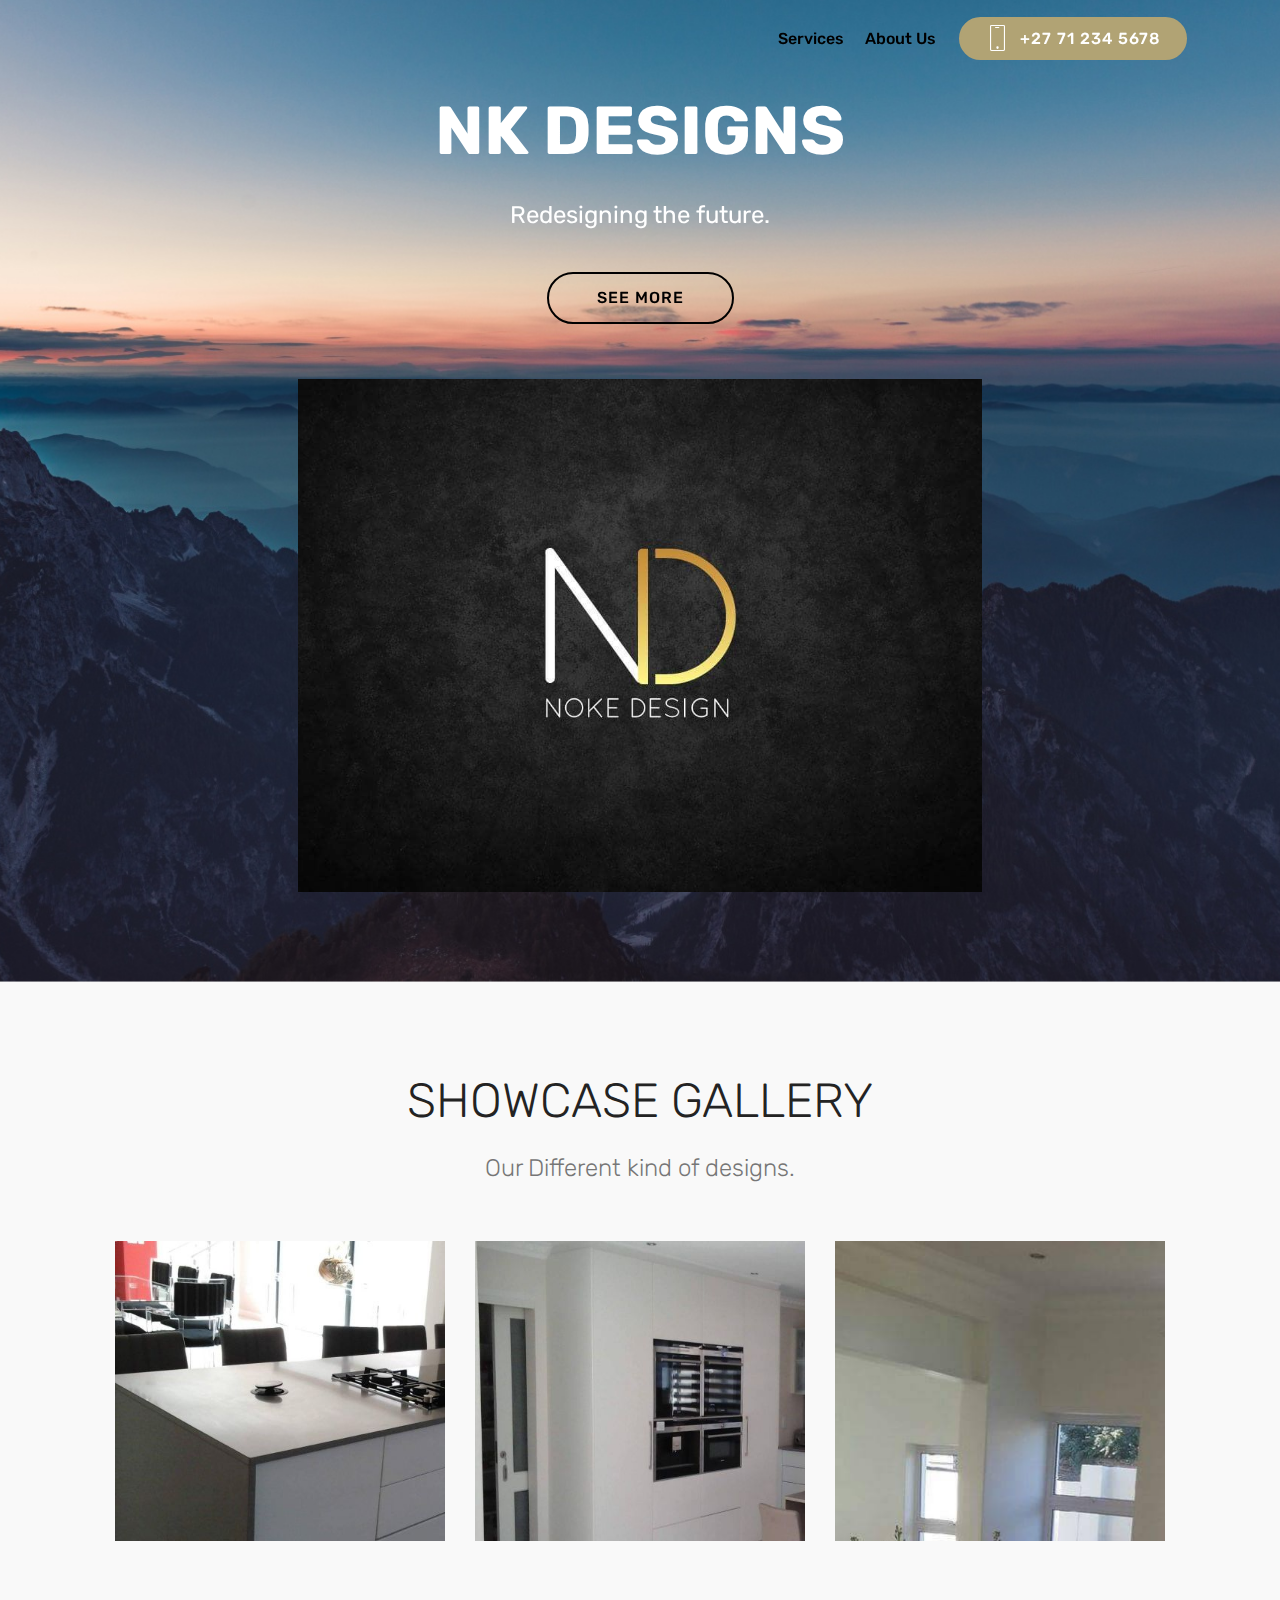
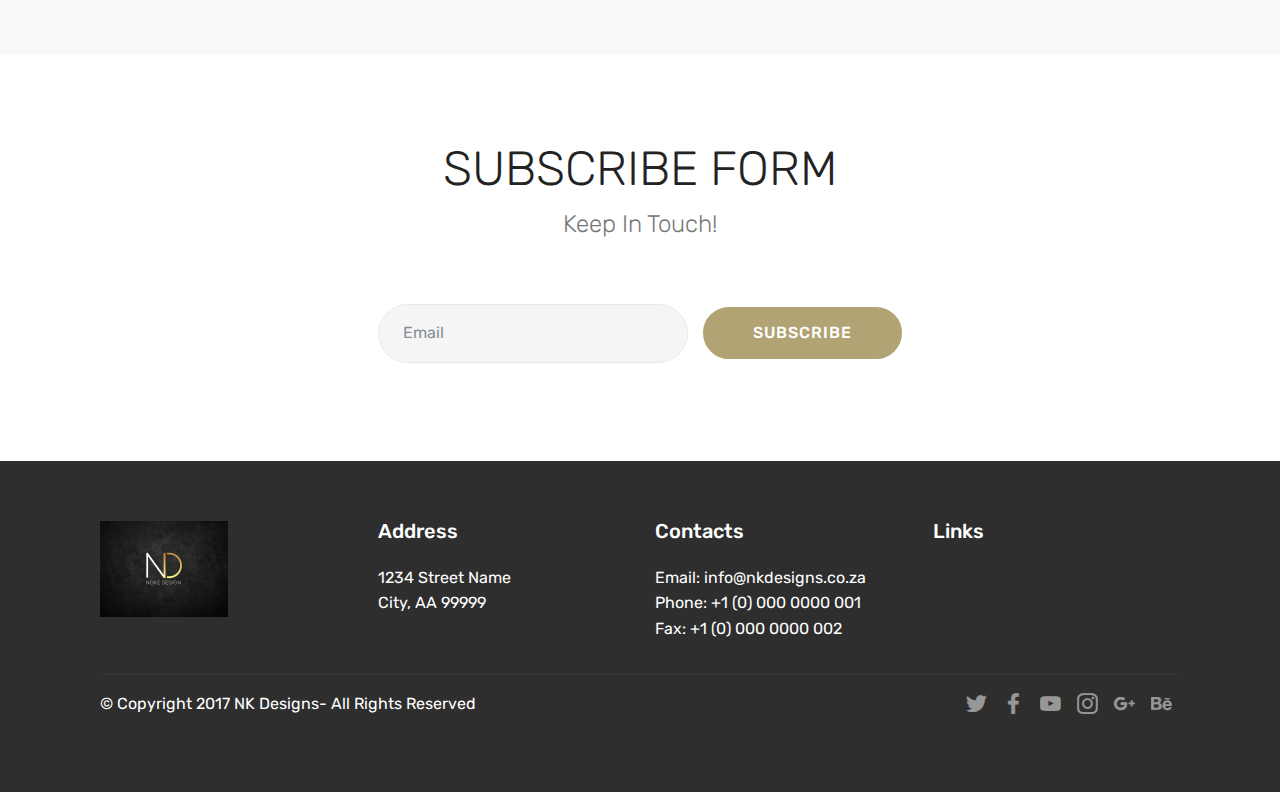
==== index.html @ 109a55d8 "create github pages" ====
<!DOCTYPE html>
<html>
<head>
  <!-- Site made with Mobirise Website Builder v4.3.0, https://mobirise.com -->
  <meta charset="UTF-8">
  <meta http-equiv="X-UA-Compatible" content="IE=edge">
  <meta name="generator" content="Mobirise v4.3.0, mobirise.com">
  <meta name="viewport" content="width=device-width, initial-scale=1">
  <link rel="shortcut icon" href="assets/images/logo-1024x768.jpg" type="image/x-icon">
  <meta name="description" content="">
  <title>Home</title>
  <link rel="stylesheet" href="assets/web/assets/mobirise-icons/mobirise-icons.css">
  <link rel="stylesheet" href="assets/tether/tether.min.css">
  <link rel="stylesheet" href="assets/bootstrap/css/bootstrap.min.css">
  <link rel="stylesheet" href="assets/bootstrap/css/bootstrap-grid.min.css">
  <link rel="stylesheet" href="assets/bootstrap/css/bootstrap-reboot.min.css">
  <link rel="stylesheet" href="assets/socicon/css/styles.css">
  <link rel="stylesheet" href="assets/dropdown/css/style.css">
  <link rel="stylesheet" href="assets/theme/css/style.css">
  <link rel="stylesheet" href="assets/mobirise/css/mbr-additional.css" type="text/css">
  
  
  
</head>
<body>
<section class="menu cid-qvnaBJtEDH" once="menu" id="menu2-1" data-rv-view="259">

    

    <nav class="navbar navbar-expand beta-menu navbar-dropdown align-items-center navbar-toggleable-sm bg-color transparent">
        <button class="navbar-toggler navbar-toggler-right" type="button" data-toggle="collapse" data-target="#navbarSupportedContent" aria-controls="navbarSupportedContent" aria-expanded="false" aria-label="Toggle navigation">
            <div class="hamburger">
                <span></span>
                <span></span>
                <span></span>
                <span></span>
            </div>
        </button>
        <div class="menu-logo">
            <div class="navbar-brand">
                
                
            </div>
        </div>
        <div class="collapse navbar-collapse" id="navbarSupportedContent">
            <ul class="navbar-nav nav-dropdown navbar-nav-top-padding" data-app-modern-menu="true"><li class="nav-item">
                    <a class="nav-link link text-black display-4" href="portfolio.html">
                        Services
                    </a>
                </li>
                <li class="nav-item">
                    <a class="nav-link link text-black display-4" href="about.html">
                        About Us
                    </a>
                </li></ul>
            <div class="navbar-buttons mbr-section-btn"><a class="btn btn-sm btn-primary display-4" href="tel:+1-234-567-8901">
                    <span class="btn-icon mbri-mobile mbr-iconfont mbr-iconfont-btn">
                    </span>
                    +27 71 234 5678</a></div>
        </div>
    </nav>
</section>

<section class="engine"><a href="https://mobirise.co/j">design a website</a></section><section class="header4 cid-qvnavjvQso mbr-parallax-background" id="header4-0" data-rv-view="261">

    

    

    <div class="container">
        <div class="row justify-content-md-center">
            <div class="media-content col-md-10">
                <h1 class="mbr-section-title align-center mbr-white pb-3 mbr-bold mbr-fonts-style display-1">NK DESIGNS</h1>
                
                <div class="mbr-text align-center mbr-white pb-3">
                    <p class="mbr-text mbr-fonts-style display-5">Redesigning the future.
                    </p>
                </div>
                <div class="mbr-section-btn align-center"><a class="btn btn-md btn-black-outline display-4" href="index.html#features15-5">SEE MORE</a></div>
            </div>
        
            <div class="mbr-figure pt-5" style="width: 60%;">
                <img src="assets/images/logo-1024x768.jpg" alt="Mobirise" title="" media-simple="true">
            </div>
        </div>
    </div>
</section>

<section class="features15 cid-qvngDuD3i3" id="features15-5" data-rv-view="264">

    

    
    <div class="container">
        <h2 class="mbr-section-title pb-3 align-center mbr-fonts-style display-2">
            SHOWCASE GALLERY</h2>
        <h3 class="mbr-section-subtitle display-5 align-center mbr-fonts-style">
            Our Different kind of designs.
        </h3>

        <div class="media-container-row container pt-5 mt-2">

            <div class="col-12 col-md-6 mb-4 col-lg-4">
                <div class="card flip-card p-5 align-center">
                    <div class="card-front card_cont">
                        <img src="assets/images/back-of-kitchen-2000x1125-800x450.jpg" alt="Mobirise" title="" media-simple="true">
                    </div>
                    <div class="card_back card_cont">
                        <h4 class="card-title display-5 py-2 mbr-fonts-style">
                            Kitchen</h4>
                        <p class="mbr-text mbr-fonts-style display-7"></p>
                    </div>
                </div>
            </div>

            <div class="col-12 col-md-6 mb-4 col-lg-4">
                
                <div class="card flip-card p-5 align-center">
                    <div class="card-front card_cont">
                        <img src="assets/images/k20-1680x1120-800x533.jpg" alt="Mobirise" title="" media-simple="true">
                    </div>
                    <div class="card_back card_cont">
                        <h4 class="card-title py-2 mbr-fonts-style display-5">
                            A Living Space</h4>
                        <p class="mbr-text mbr-fonts-style display-7"></p>
                    </div>
                </div>
            </div>
            
            <div class="col-12 col-md-6 mb-4 col-lg-4">
                <div class="card flip-card p-5 align-center">
                    <div class="card-front card_cont">
                        <img src="assets/images/kitchen-640x1138.jpg" alt="Mobirise" title="" media-simple="true">
                    </div>
                    <div class="card_back card_cont">
                        <h4 class="card-title py-2 mbr-fonts-style display-5">
                            Unlimited Potential</h4>
                        <p class="mbr-text mbr-fonts-style display-7"></p>
                    </div>
                </div> 
            </div>

            
        </div>
</div></section>

<section class="mbr-section form3 cid-qvngWfo6uE" id="form3-7" data-rv-view="267">

    

    

    <div class="container">
        <div class="row justify-content-center">
            <div class="title col-12 col-lg-8">
                <h2 class="align-center pb-2 mbr-fonts-style display-2">
                    SUBSCRIBE FORM
                </h2>
                <h3 class="mbr-section-subtitle align-center pb-5 mbr-light mbr-fonts-style display-5">
                    Keep In Touch!</h3>
            </div>
        </div>

        <div class="row py-2 justify-content-center">
            <div class="col-12 col-lg-6  col-md-8 " data-form-type="formoid">
                <div data-form-alert="" hidden="">
                        Thanks for filling out the form!
                </div>
                <form class="mbr-form" action="https://mobirise.com/" method="post" data-form-title="Mobirise Form"><input type="hidden" data-form-email="true" value="W3FENV5S35bsaWtwNwf2yVVSUqEFcjlJxDjxwdtS9ssG82odzNuL7Lhb4q48pWpZq5mGo33a/+N2UeISJekPlXHrtm5kX6z9jKQgxG3j5MFruoGmc+0/itNSU63HamZL">
                    <div class="mbr-subscribe input-group">
                        <input class="form-control" type="email" name="email" placeholder="Email" data-form-field="Email" required="" id="email-form3-7">
                        <span class="input-group-btn"><button href="" type="submit" class="btn btn-primary display-4">SUBSCRIBE</button></span>
                    </div>
                </form>
            </div>
        </div>
    </div>
</section>

<section class="cid-qvnh17zraw" id="footer1-8" data-rv-view="270">

    

    

    <div class="container">
        <div class="media-container-row content text-white">
            <div class="col-12 col-md-3">
                <div class="media-wrap">
                    <a href="https://mobirise.com/">
                        <img src="assets/images/logo-1024x768.jpg" alt="Mobirise" title="" media-simple="true">
                    </a>
                </div>
            </div>
            <div class="col-12 col-md-3 mbr-fonts-style display-7">
                <h5 class="pb-3">
                    Address
                </h5>
                <p class="mbr-text">
                    1234 Street Name
                    <br>City, AA 99999
                </p>
            </div>
            <div class="col-12 col-md-3 mbr-fonts-style display-7">
                <h5 class="pb-3">
                    Contacts
                </h5>
                <p class="mbr-text">
                    Email: info@nkdesigns.co.za<br>Phone: +1 (0) 000 0000 001
                    <br>Fax: +1 (0) 000 0000 002
                </p>
            </div>
            <div class="col-12 col-md-3 mbr-fonts-style display-7">
                <h5 class="pb-3">
                    Links
                </h5>
                <p class="mbr-text"><br><br><br></p>
            </div>
        </div>
        <div class="footer-lower">
            <div class="media-container-row">
                <div class="col-sm-12">
                    <hr>
                </div>
            </div>
            <div class="media-container-row mbr-white">
                <div class="col-sm-6 copyright">
                    <p class="mbr-text mbr-fonts-style display-7">
                        © Copyright 2017 NK Designs- All Rights Reserved
                    </p>
                </div>
                <div class="col-md-6">
                    <div class="social-list align-right">
                        <div class="soc-item">
                            <a href="https://twitter.com/" target="_blank">
                                <span class="mbr-iconfont mbr-iconfont-social socicon-twitter socicon" media-simple="true"></span>
                            </a>
                        </div>
                        <div class="soc-item">
                            <a href="https://www.facebook.com" target="_blank">
                                <span class="mbr-iconfont mbr-iconfont-social socicon-facebook socicon" media-simple="true"></span>
                            </a>
                        </div>
                        <div class="soc-item">
                            <a href="https://www.youtube.com" target="_blank">
                                <span class="mbr-iconfont mbr-iconfont-social socicon-youtube socicon" media-simple="true"></span>
                            </a>
                        </div>
                        <div class="soc-item">
                            <a href="https://instagram.com/" target="_blank">
                                <span class="mbr-iconfont mbr-iconfont-social socicon-instagram socicon" media-simple="true"></span>
                            </a>
                        </div>
                        <div class="soc-item">
                            <a href="https://plus.google.com/" target="_blank">
                                <span class="mbr-iconfont mbr-iconfont-social socicon-googleplus socicon" media-simple="true"></span>
                            </a>
                        </div>
                        <div class="soc-item">
                            <a href="https://www.behance.net/" target="_blank">
                                <span class="mbr-iconfont mbr-iconfont-social socicon-behance socicon" media-simple="true"></span>
                            </a>
                        </div>
                    </div>
                </div>
            </div>
        </div>
    </div>
</section>


  <script src="assets/web/assets/jquery/jquery.min.js"></script>
  <script src="assets/popper/popper.min.js"></script>
  <script src="assets/tether/tether.min.js"></script>
  <script src="assets/bootstrap/js/bootstrap.min.js"></script>
  <script src="assets/smooth-scroll/smooth-scroll.js"></script>
  <script src="assets/touch-swipe/jquery.touch-swipe.min.js"></script>
  <script src="assets/jarallax/jarallax.min.js"></script>
  <script src="assets/dropdown/js/script.min.js"></script>
  <script src="assets/theme/js/script.js"></script>
  <script src="assets/formoid/formoid.min.js"></script>
  
  
 <div id="scrollToTop" class="scrollToTop mbr-arrow-up"><a style="text-align: center;"><i class="mbri-down mbr-iconfont"></i></a></div>
  </body>
</html>
---- assets/web/assets/mobirise-icons/mobirise-icons.css ----
@font-face {
  font-family: 'MobiriseIcons';
  src:  url('mobirise-icons.eot?spat4u');
  src:  url('mobirise-icons.eot?spat4u#iefix') format('embedded-opentype'),
    url('mobirise-icons.ttf?spat4u') format('truetype'),
    url('mobirise-icons.woff?spat4u') format('woff'),
    url('mobirise-icons.svg?spat4u#MobiriseIcons') format('svg');
  font-weight: normal;
  font-style: normal;
}

[class^="mbri-"], [class*=" mbri-"] {
  /* use !important to prevent issues with browser extensions that change fonts */
  font-family: MobiriseIcons !important;
  speak: none;
  font-style: normal;
  font-weight: normal;
  font-variant: normal;
  text-transform: none;
  line-height: 1;

  /* Better Font Rendering =========== */
  -webkit-font-smoothing: antialiased;
  -moz-osx-font-smoothing: grayscale;
}

.mbri-add-submenu:before {
  content: "\e900";
}
.mbri-alert:before {
  content: "\e901";
}
.mbri-align-center:before {
  content: "\e902";
}
.mbri-align-justify:before {
  content: "\e903";
}
.mbri-align-left:before {
  content: "\e904";
}
.mbri-align-right:before {
  content: "\e905";
}
.mbri-android:before {
  content: "\e906";
}
.mbri-apple:before {
  content: "\e907";
}
.mbri-arrow-down:before {
  content: "\e908";
}
.mbri-arrow-next:before {
  content: "\e909";
}
.mbri-arrow-prev:before {
  content: "\e90a";
}
.mbri-arrow-up:before {
  content: "\e90b";
}
.mbri-bold:before {
  content: "\e90c";
}
.mbri-bookmark:before {
  content: "\e90d";
}
.mbri-bootstrap:before {
  content: "\e90e";
}
.mbri-briefcase:before {
  content: "\e90f";
}
.mbri-browse:before {
  content: "\e910";
}
.mbri-bulleted-list:before {
  content: "\e911";
}
.mbri-calendar:before {
  content: "\e912";
}
.mbri-camera:before {
  content: "\e913";
}
.mbri-cart-add:before {
  content: "\e914";
}
.mbri-cart-full:before {
  content: "\e915";
}
.mbri-cash:before {
  content: "\e916";
}
.mbri-change-style:before {
  content: "\e917";
}
.mbri-chat:before {
  content: "\e918";
}
.mbri-clock:before {
  content: "\e919";
}
.mbri-close:before {
  content: "\e91a";
}
.mbri-cloud:before {
  content: "\e91b";
}
.mbri-code:before {
  content: "\e91c";
}
.mbri-contact-form:before {
  content: "\e91d";
}
.mbri-credit-card:before {
  content: "\e91e";
}
.mbri-cursor-click:before {
  content: "\e91f";
}
.mbri-cust-feedback:before {
  content: "\e920";
}
.mbri-database:before {
  content: "\e921";
}
.mbri-delivery:before {
  content: "\e922";
}
.mbri-desktop:before {
  content: "\e923";
}
.mbri-devices:before {
  content: "\e924";
}
.mbri-down:before {
  content: "\e925";
}
.mbri-download:before {
  content: "\e989";
}
.mbri-drag-n-drop:before {
  content: "\e927";
}
.mbri-drag-n-drop2:before {
  content: "\e928";
}
.mbri-edit:before {
  content: "\e929";
}
.mbri-edit2:before {
  content: "\e92a";
}
.mbri-error:before {
  content: "\e92b";
}
.mbri-extension:before {
  content: "\e92c";
}
.mbri-features:before {
  content: "\e92d";
}
.mbri-file:before {
  content: "\e92e";
}
.mbri-flag:before {
  content: "\e92f";
}
.mbri-folder:before {
  content: "\e930";
}
.mbri-gift:before {
  content: "\e931";
}
.mbri-github:before {
  content: "\e932";
}
.mbri-globe:before {
  content: "\e933";
}
.mbri-globe-2:before {
  content: "\e934";
}
.mbri-growing-chart:before {
  content: "\e935";
}
.mbri-hearth:before {
  content: "\e936";
}
.mbri-help:before {
  content: "\e937";
}
.mbri-home:before {
  content: "\e938";
}
.mbri-hot-cup:before {
  content: "\e939";
}
.mbri-idea:before {
  content: "\e93a";
}
.mbri-image-gallery:before {
  content: "\e93b";
}
.mbri-image-slider:before {
  content: "\e93c";
}
.mbri-info:before {
  content: "\e93d";
}
.mbri-italic:before {
  content: "\e93e";
}
.mbri-key:before {
  content: "\e93f";
}
.mbri-laptop:before {
  content: "\e940";
}
.mbri-layers:before {
  content: "\e941";
}
.mbri-left-right:before {
  content: "\e942";
}
.mbri-left:before {
  content: "\e943";
}
.mbri-letter:before {
  content: "\e944";
}
.mbri-like:before {
  content: "\e945";
}
.mbri-link:before {
  content: "\e946";
}
.mbri-lock:before {
  content: "\e947";
}
.mbri-login:before {
  content: "\e948";
}
.mbri-logout:before {
  content: "\e949";
}
.mbri-magic-stick:before {
  content: "\e94a";
}
.mbri-map-pin:before {
  content: "\e94b";
}
.mbri-menu:before {
  content: "\e94c";
}
.mbri-mobile:before {
  content: "\e94d";
}
.mbri-mobile2:before {
  content: "\e94e";
}
.mbri-mobirise:before {
  content: "\e94f";
}
.mbri-more-horizontal:before {
  content: "\e950";
}
.mbri-more-vertical:before {
  content: "\e951";
}
.mbri-music:before {
  content: "\e952";
}
.mbri-new-file:before {
  content: "\e953";
}
.mbri-numbered-list:before {
  content: "\e954";
}
.mbri-opened-folder:before {
  content: "\e955";
}
.mbri-pages:before {
  content: "\e956";
}
.mbri-paper-plane:before {
  content: "\e957";
}
.mbri-paperclip:before {
  content: "\e958";
}
.mbri-photo:before {
  content: "\e959";
}
.mbri-photos:before {
  content: "\e95a";
}
.mbri-pin:before {
  content: "\e95b";
}
.mbri-play:before {
  content: "\e95c";
}
.mbri-plus:before {
  content: "\e95d";
}
.mbri-preview:before {
  content: "\e95e";
}
.mbri-print:before {
  content: "\e95f";
}
.mbri-protect:before {
  content: "\e960";
}
.mbri-question:before {
  content: "\e961";
}
.mbri-quote-left:before {
  content: "\e962";
}
.mbri-quote-right:before {
  content: "\e963";
}
.mbri-refresh:before {
  content: "\e964";
}
.mbri-responsive:before {
  content: "\e965";
}
.mbri-right:before {
  content: "\e966";
}
.mbri-rocket:before {
  content: "\e967";
}
.mbri-sad-face:before {
  content: "\e968";
}
.mbri-sale:before {
  content: "\e969";
}
.mbri-save:before {
  content: "\e96a";
}
.mbri-search:before {
  content: "\e96b";
}
.mbri-setting:before {
  content: "\e96c";
}
.mbri-setting2:before {
  content: "\e96d";
}
.mbri-setting3:before {
  content: "\e96e";
}
.mbri-share:before {
  content: "\e96f";
}
.mbri-shopping-bag:before {
  content: "\e970";
}
.mbri-shopping-basket:before {
  content: "\e971";
}
.mbri-shopping-cart:before {
  content: "\e972";
}
.mbri-sites:before {
  content: "\e973";
}
.mbri-smile-face:before {
  content: "\e974";
}
.mbri-speed:before {
  content: "\e975";
}
.mbri-star:before {
  content: "\e976";
}
.mbri-success:before {
  content: "\e977";
}
.mbri-sun:before {
  content: "\e978";
}
.mbri-sun2:before {
  content: "\e979";
}
.mbri-tablet:before {
  content: "\e97a";
}
.mbri-tablet-vertical:before {
  content: "\e97b";
}
.mbri-target:before {
  content: "\e97c";
}
.mbri-timer:before {
  content: "\e97d";
}
.mbri-to-ftp:before {
  content: "\e97e";
}
.mbri-to-local-drive:before {
  content: "\e97f";
}
.mbri-touch-swipe:before {
  content: "\e980";
}
.mbri-touch:before {
  content: "\e981";
}
.mbri-trash:before {
  content: "\e982";
}
.mbri-underline:before {
  content: "\e983";
}
.mbri-unlink:before {
  content: "\e984";
}
.mbri-unlock:before {
  content: "\e985";
}
.mbri-up-down:before {
  content: "\e986";
}
.mbri-up:before {
  content: "\e987";
}
.mbri-update:before {
  content: "\e988";
}
.mbri-upload:before {
 content: "\e926"; 
}
.mbri-user:before {
  content: "\e98a";
}
.mbri-user2:before {
  content: "\e98b";
}
.mbri-users:before {
  content: "\e98c";
}
.mbri-video:before {
  content: "\e98d";
}
.mbri-video-play:before {
  content: "\e98e";
}
.mbri-watch:before {
  content: "\e98f";
}
.mbri-website-theme:before {
  content: "\e990";
}
.mbri-wifi:before {
  content: "\e991";
}
.mbri-windows:before {
  content: "\e992";
}
.mbri-zoom-out:before {
  content: "\e993";
}
.mbri-redo:before {
  content: "\e994";
}
.mbri-undo:before {
  content: "\e995";
}
---- assets/socicon/css/styles.css ----
@charset "UTF-8";

@font-face {
  font-family: "socicon";
  src:url("../fonts/socicon.eot");
  src:url("../fonts/socicon.eot?#iefix") format("embedded-opentype"),
    url("../fonts/socicon.woff") format("woff"),
    url("../fonts/socicon.ttf") format("truetype"),
    url("../fonts/socicon.svg#socicon") format("svg");
  font-weight: normal;
  font-style: normal;

}

[data-icon]:before {
  font-family: "socicon" !important;
  content: attr(data-icon);
  font-style: normal !important;
  font-weight: normal !important;
  font-variant: normal !important;
  text-transform: none !important;
  speak: none;
  line-height: 1;
  -webkit-font-smoothing: antialiased;
  -moz-osx-font-smoothing: grayscale;
}

[class^="socicon-"]:before,
[class*=" socicon-"]:before {
  font-family: "socicon" !important;
  font-style: normal !important;
  font-weight: normal !important;
  font-variant: normal !important;
  text-transform: none !important;
  speak: none;
  line-height: 1;
  -webkit-font-smoothing: antialiased;
  -moz-osx-font-smoothing: grayscale;
}

.socicon-modelmayhem:before {
  content: "\e000";
}
.socicon-mixcloud:before {
  content: "\e001";
}
.socicon-drupal:before {
  content: "\e002";
}
.socicon-swarm:before {
  content: "\e003";
}
.socicon-istock:before {
  content: "\e004";
}
.socicon-yammer:before {
  content: "\e005";
}
.socicon-ello:before {
  content: "\e006";
}
.socicon-stackoverflow:before {
  content: "\e007";
}
.socicon-persona:before {
  content: "\e008";
}
.socicon-triplej:before {
  content: "\e009";
}
.socicon-houzz:before {
  content: "\e00a";
}
.socicon-rss:before {
  content: "\e00b";
}
.socicon-paypal:before {
  content: "\e00c";
}
.socicon-odnoklassniki:before {
  content: "\e00d";
}
.socicon-airbnb:before {
  content: "\e00e";
}
.socicon-periscope:before {
  content: "\e00f";
}
.socicon-outlook:before {
  content: "\e010";
}
.socicon-coderwall:before {
  content: "\e011";
}
.socicon-tripadvisor:before {
  content: "\e012";
}
.socicon-appnet:before {
  content: "\e013";
}
.socicon-goodreads:before {
  content: "\e014";
}
.socicon-tripit:before {
  content: "\e015";
}
.socicon-lanyrd:before {
  content: "\e016";
}
.socicon-slideshare:before {
  content: "\e017";
}
.socicon-buffer:before {
  content: "\e018";
}
.socicon-disqus:before {
  content: "\e019";
}
.socicon-vkontakte:before {
  content: "\e01a";
}
.socicon-whatsapp:before {
  content: "\e01b";
}
.socicon-patreon:before {
  content: "\e01c";
}
.socicon-storehouse:before {
  content: "\e01d";
}
.socicon-pocket:before {
  content: "\e01e";
}
.socicon-mail:before {
  content: "\e01f";
}
.socicon-blogger:before {
  content: "\e020";
}
.socicon-technorati:before {
  content: "\e021";
}
.socicon-reddit:before {
  content: "\e022";
}
.socicon-dribbble:before {
  content: "\e023";
}
.socicon-stumbleupon:before {
  content: "\e024";
}
.socicon-digg:before {
  content: "\e025";
}
.socicon-envato:before {
  content: "\e026";
}
.socicon-behance:before {
  content: "\e027";
}
.socicon-delicious:before {
  content: "\e028";
}
.socicon-deviantart:before {
  content: "\e029";
}
.socicon-forrst:before {
  content: "\e02a";
}
.socicon-play:before {
  content: "\e02b";
}
.socicon-zerply:before {
  content: "\e02c";
}
.socicon-wikipedia:before {
  content: "\e02d";
}
.socicon-apple:before {
  content: "\e02e";
}
.socicon-flattr:before {
  content: "\e02f";
}
.socicon-github:before {
  content: "\e030";
}
.socicon-renren:before {
  content: "\e031";
}
.socicon-friendfeed:before {
  content: "\e032";
}
.socicon-newsvine:before {
  content: "\e033";
}
.socicon-identica:before {
  content: "\e034";
}
.socicon-bebo:before {
  content: "\e035";
}
.socicon-zynga:before {
  content: "\e036";
}
.socicon-steam:before {
  content: "\e037";
}
.socicon-xbox:before {
  content: "\e038";
}
.socicon-windows:before {
  content: "\e039";
}
.socicon-qq:before {
  content: "\e03a";
}
.socicon-douban:before {
  content: "\e03b";
}
.socicon-meetup:before {
  content: "\e03c";
}
.socicon-playstation:before {
  content: "\e03d";
}
.socicon-android:before {
  content: "\e03e";
}
.socicon-snapchat:before {
  content: "\e03f";
}
.socicon-twitter:before {
  content: "\e040";
}
.socicon-facebook:before {
  content: "\e041";
}
.socicon-googleplus:before {
  content: "\e042";
}
.socicon-pinterest:before {
  content: "\e043";
}
.socicon-foursquare:before {
  content: "\e044";
}
.socicon-yahoo:before {
  content: "\e045";
}
.socicon-skype:before {
  content: "\e046";
}
.socicon-yelp:before {
  content: "\e047";
}
.socicon-feedburner:before {
  content: "\e048";
}
.socicon-linkedin:before {
  content: "\e049";
}
.socicon-viadeo:before {
  content: "\e04a";
}
.socicon-xing:before {
  content: "\e04b";
}
.socicon-myspace:before {
  content: "\e04c";
}
.socicon-soundcloud:before {
  content: "\e04d";
}
.socicon-spotify:before {
  content: "\e04e";
}
.socicon-grooveshark:before {
  content: "\e04f";
}
.socicon-lastfm:before {
  content: "\e050";
}
.socicon-youtube:before {
  content: "\e051";
}
.socicon-vimeo:before {
  content: "\e052";
}
.socicon-dailymotion:before {
  content: "\e053";
}
.socicon-vine:before {
  content: "\e054";
}
.socicon-flickr:before {
  content: "\e055";
}
.socicon-500px:before {
  content: "\e056";
}
.socicon-wordpress:before {
  content: "\e058";
}
.socicon-tumblr:before {
  content: "\e059";
}
.socicon-twitch:before {
  content: "\e05a";
}
.socicon-8tracks:before {
  content: "\e05b";
}
.socicon-amazon:before {
  content: "\e05c";
}
.socicon-icq:before {
  content: "\e05d";
}
.socicon-smugmug:before {
  content: "\e05e";
}
.socicon-ravelry:before {
  content: "\e05f";
}
.socicon-weibo:before {
  content: "\e060";
}
.socicon-baidu:before {
  content: "\e061";
}
.socicon-angellist:before {
  content: "\e062";
}
.socicon-ebay:before {
  content: "\e063";
}
.socicon-imdb:before {
  content: "\e064";
}
.socicon-stayfriends:before {
  content: "\e065";
}
.socicon-residentadvisor:before {
  content: "\e066";
}
.socicon-google:before {
  content: "\e067";
}
.socicon-yandex:before {
  content: "\e068";
}
.socicon-sharethis:before {
  content: "\e069";
}
.socicon-bandcamp:before {
  content: "\e06a";
}
.socicon-itunes:before {
  content: "\e06b";
}
.socicon-deezer:before {
  content: "\e06c";
}
.socicon-telegram:before {
  content: "\e06e";
}
.socicon-openid:before {
  content: "\e06f";
}
.socicon-amplement:before {
  content: "\e070";
}
.socicon-viber:before {
  content: "\e071";
}
.socicon-zomato:before {
  content: "\e072";
}
.socicon-draugiem:before {
  content: "\e074";
}
.socicon-endomodo:before {
  content: "\e075";
}
.socicon-filmweb:before {
  content: "\e076";
}
.socicon-stackexchange:before {
  content: "\e077";
}
.socicon-wykop:before {
  content: "\e078";
}
.socicon-teamspeak:before {
  content: "\e079";
}
.socicon-teamviewer:before {
  content: "\e07a";
}
.socicon-ventrilo:before {
  content: "\e07b";
}
.socicon-younow:before {
  content: "\e07c";
}
.socicon-raidcall:before {
  content: "\e07d";
}
.socicon-mumble:before {
  content: "\e07e";
}
.socicon-medium:before {
  content: "\e06d";
}
.socicon-bebee:before {
  content: "\e07f";
}
.socicon-hitbox:before {
  content: "\e080";
}
.socicon-reverbnation:before {
  content: "\e081";
}
.socicon-formulr:before {
  content: "\e082";
}
.socicon-instagram:before {
  content: "\e057";
}
.socicon-battlenet:before {
  content: "\e083";
}
.socicon-chrome:before {
  content: "\e084";
}
.socicon-discord:before {
  content: "\e086";
}
.socicon-issuu:before {
  content: "\e087";
}
.socicon-macos:before {
  content: "\e088";
}
.socicon-firefox:before {
  content: "\e089";
}
.socicon-opera:before {
  content: "\e08d";
}
.socicon-keybase:before {
  content: "\e090";
}
.socicon-alliance:before {
  content: "\e091";
}
.socicon-livejournal:before {
  content: "\e092";
}
.socicon-googlephotos:before {
  content: "\e093";
}
.socicon-horde:before {
  content: "\e094";
}
.socicon-etsy:before {
  content: "\e095";
}
.socicon-zapier:before {
  content: "\e096";
}
.socicon-google-scholar:before {
  content: "\e097";
}
.socicon-researchgate:before {
  content: "\e098";
}
.socicon-wechat:before {
  content: "\e099";
}
.socicon-strava:before {
  content: "\e09a";
}
.socicon-line:before {
  content: "\e09b";
}
.socicon-lyft:before {
  content: "\e09c";
}
.socicon-uber:before {
  content: "\e09d";
}
.socicon-songkick:before {
  content: "\e09e";
}
.socicon-viewbug:before {
  content: "\e09f";
}
.socicon-googlegroups:before {
  content: "\e0a0";
}
.socicon-quora:before {
  content: "\e073";
}
.socicon-diablo:before {
  content: "\e085";
}
.socicon-blizzard:before {
  content: "\e0a1";
}
.socicon-hearthstone:before {
  content: "\e08b";
}
.socicon-heroes:before {
  content: "\e08a";
}
.socicon-overwatch:before {
  content: "\e08c";
}
.socicon-warcraft:before {
  content: "\e08e";
}
.socicon-starcraft:before {
  content: "\e08f";
}
.socicon-beam:before {
  content: "\e0a2";
}
.socicon-curse:before {
  content: "\e0a3";
}
.socicon-player:before {
  content: "\e0a4";
}
.socicon-streamjar:before {
  content: "\e0a5";
}
.socicon-nintendo:before {
  content: "\e0a6";
}
.socicon-hellocoton:before {
  content: "\e0a7";
}
---- assets/dropdown/css/style.css ----
.navbar-dropdown {
  left: 0;
  padding: 0;
  position: absolute;
  right: 0;
  top: 0;
  transition: all 0.45s ease;
  z-index: 1030;
  background: #282828; }
  .navbar-dropdown .navbar-logo {
    margin-right: 0.8rem;
    transition: margin 0.3s ease-in-out;
    vertical-align: middle; }
    .navbar-dropdown .navbar-logo img {
      height: 3.125rem;
      transition: all 0.3s ease-in-out; }
    .navbar-dropdown .navbar-logo.mbr-iconfont {
      font-size: 3.125rem;
      line-height: 3.125rem; }
  .navbar-dropdown .navbar-caption {
    font-weight: 700;
    white-space: normal;
    vertical-align: -4px;
    line-height: 3.125rem !important; }
    .navbar-dropdown .navbar-caption, .navbar-dropdown .navbar-caption:hover {
      color: inherit;
      text-decoration: none; }
  .navbar-dropdown .mbr-iconfont + .navbar-caption {
    vertical-align: -1px; }
  .navbar-dropdown.navbar-fixed-top {
    position: fixed; }
  .navbar-dropdown .navbar-brand span {
    vertical-align: -4px; }
  .navbar-dropdown.bg-color.transparent {
    background: none; }
  .navbar-dropdown.navbar-short .navbar-brand {
    padding: 0.625rem 0; }
    .navbar-dropdown.navbar-short .navbar-brand span {
      vertical-align: -1px; }
  .navbar-dropdown.navbar-short .navbar-caption {
    line-height: 2.375rem !important;
    vertical-align: -2px; }
  .navbar-dropdown.navbar-short .navbar-logo {
    margin-right: 0.5rem; }
    .navbar-dropdown.navbar-short .navbar-logo img {
      height: 2.375rem; }
    .navbar-dropdown.navbar-short .navbar-logo.mbr-iconfont {
      font-size: 2.375rem;
      line-height: 2.375rem; }
  .navbar-dropdown.navbar-short .mbr-table-cell {
    height: 3.625rem; }
  .navbar-dropdown .navbar-close {
    left: 0.6875rem;
    position: fixed;
    top: 0.75rem;
    z-index: 1000; }
  .navbar-dropdown .hamburger-icon {
    content: "";
    display: inline-block;
    vertical-align: middle;
    width: 16px;
    -webkit-box-shadow: 0 -6px 0 1px #282828,0 0 0 1px #282828,0 6px 0 1px #282828;
    -moz-box-shadow: 0 -6px 0 1px #282828,0 0 0 1px #282828,0 6px 0 1px #282828;
    box-shadow: 0 -6px 0 1px #282828,0 0 0 1px #282828,0 6px 0 1px #282828; }

.dropdown-menu .dropdown-toggle[data-toggle="dropdown-submenu"]::after {
  border-bottom: 0.35em solid transparent;
  border-left: 0.35em solid;
  border-right: 0;
  border-top: 0.35em solid transparent;
  margin-left: 0.3rem; }

.dropdown-menu .dropdown-item:focus {
  outline: 0; }

.nav-dropdown {
  font-size: 0.75rem;
  font-weight: 500;
  height: auto !important; }
  .nav-dropdown .nav-btn {
    padding-left: 1rem; }
  .nav-dropdown .link {
    margin: .667em 1.667em;
    font-weight: 500;
    padding: 0;
    transition: color .2s ease-in-out; }
    .nav-dropdown .link.dropdown-toggle {
      margin-right: 2.583em; }
      .nav-dropdown .link.dropdown-toggle::after {
        margin-left: .25rem;
        border-top: 0.35em solid;
        border-right: 0.35em solid transparent;
        border-left: 0.35em solid transparent;
        border-bottom: 0; }
      .nav-dropdown .link.dropdown-toggle[aria-expanded="true"] {
        margin: 0;
        padding: 0.667em 3.263em  0.667em 1.667em; }
  .nav-dropdown .link::after,
  .nav-dropdown .dropdown-item::after {
    color: inherit; }
  .nav-dropdown .btn {
    font-size: 0.75rem;
    font-weight: 700;
    letter-spacing: 0;
    margin-bottom: 0;
    padding-left: 1.25rem;
    padding-right: 1.25rem; }
  .nav-dropdown .dropdown-menu {
    border-radius: 0;
    border: 0;
    left: 0;
    margin: 0;
    padding-bottom: 1.25rem;
    padding-top: 1.25rem;
    position: relative; }
  .nav-dropdown .dropdown-submenu {
    margin-left: 0.125rem;
    top: 0; }
  .nav-dropdown .dropdown-item {
    font-weight: 500;
    line-height: 2;
    padding: 0.3846em 4.615em 0.3846em 1.5385em;
    position: relative;
    transition: color .2s ease-in-out, background-color .2s ease-in-out; }
    .nav-dropdown .dropdown-item::after {
      margin-top: -0.3077em;
      position: absolute;
      right: 1.1538em;
      top: 50%; }
    .nav-dropdown .dropdown-item:focus, .nav-dropdown .dropdown-item:hover {
      background: none; }

@media (max-width: 767px) {
  .nav-dropdown.navbar-toggleable-sm {
    bottom: 0;
    display: none;
    left: 0;
    overflow-x: hidden;
    position: fixed;
    top: 0;
    transform: translateX(-100%);
    -ms-transform: translateX(-100%);
    -webkit-transform: translateX(-100%);
    width: 18.75rem;
    z-index: 999; } }
.nav-dropdown.navbar-toggleable-xl {
  bottom: 0;
  display: none;
  left: 0;
  overflow-x: hidden;
  position: fixed;
  top: 0;
  transform: translateX(-100%);
  -ms-transform: translateX(-100%);
  -webkit-transform: translateX(-100%);
  width: 18.75rem;
  z-index: 999; }

.nav-dropdown-sm {
  display: block !important;
  overflow-x: hidden;
  overflow: auto;
  padding-top: 3.875rem; }
  .nav-dropdown-sm::after {
    content: "";
    display: block;
    height: 3rem;
    width: 100%; }
  .nav-dropdown-sm.collapse.in ~ .navbar-close {
    display: block !important; }
  .nav-dropdown-sm.collapsing, .nav-dropdown-sm.collapse.in {
    transform: translateX(0);
    -ms-transform: translateX(0);
    -webkit-transform: translateX(0);
    transition: all 0.25s ease-out;
    -webkit-transition: all 0.25s ease-out;
    background: #282828; }
  .nav-dropdown-sm.collapsing[aria-expanded="false"] {
    transform: translateX(-100%);
    -ms-transform: translateX(-100%);
    -webkit-transform: translateX(-100%); }
  .nav-dropdown-sm .nav-item {
    display: block;
    margin-left: 0 !important;
    padding-left: 0; }
  .nav-dropdown-sm .link,
  .nav-dropdown-sm .dropdown-item {
    border-top: 1px dotted rgba(255, 255, 255, 0.1);
    font-size: 0.8125rem;
    line-height: 1.6;
    margin: 0 !important;
    padding: 0.875rem 2.4rem 0.875rem 1.5625rem !important;
    position: relative;
    white-space: normal; }
    .nav-dropdown-sm .link:focus, .nav-dropdown-sm .link:hover,
    .nav-dropdown-sm .dropdown-item:focus,
    .nav-dropdown-sm .dropdown-item:hover {
      background: rgba(0, 0, 0, 0.2) !important;
      color: #c0a375; }
  .nav-dropdown-sm .nav-btn {
    position: relative;
    padding: 1.5625rem 1.5625rem 0 1.5625rem; }
    .nav-dropdown-sm .nav-btn::before {
      border-top: 1px dotted rgba(255, 255, 255, 0.1);
      content: "";
      left: 0;
      position: absolute;
      top: 0;
      width: 100%; }
    .nav-dropdown-sm .nav-btn + .nav-btn {
      padding-top: 0.625rem; }
      .nav-dropdown-sm .nav-btn + .nav-btn::before {
        display: none; }
  .nav-dropdown-sm .btn {
    padding: 0.625rem 0; }
  .nav-dropdown-sm .dropdown-toggle[data-toggle="dropdown-submenu"]::after {
    margin-left: .25rem;
    border-top: 0.35em solid;
    border-right: 0.35em solid transparent;
    border-left: 0.35em solid transparent;
    border-bottom: 0; }
  .nav-dropdown-sm .dropdown-toggle[data-toggle="dropdown-submenu"][aria-expanded="true"]::after {
    border-top: 0;
    border-right: 0.35em solid transparent;
    border-left: 0.35em solid transparent;
    border-bottom: 0.35em solid; }
  .nav-dropdown-sm .dropdown-menu {
    margin: 0;
    padding: 0;
    position: relative;
    top: 0;
    left: 0;
    width: 100%;
    border: 0;
    float: none;
    border-radius: 0;
    background: none; }
  .nav-dropdown-sm .dropdown-submenu {
    left: 100%;
    margin-left: 0.125rem;
    margin-top: -1.25rem;
    top: 0; }

.navbar-toggleable-sm .nav-dropdown .dropdown-menu {
  position: absolute; }

.navbar-toggleable-sm .nav-dropdown .dropdown-submenu {
  left: 100%;
  margin-left: 0.125rem;
  margin-top: -1.25rem;
  top: 0; }

.navbar-toggleable-sm.opened .nav-dropdown .dropdown-menu {
  position: relative; }

.navbar-toggleable-sm.opened .nav-dropdown .dropdown-submenu {
  left: 0;
  margin-left: 00rem;
  margin-top: 0rem;
  top: 0; }

.is-builder .nav-dropdown.collapsing {
  transition: none !important; }

/*# sourceMappingURL=style.css.map */
---- assets/theme/css/style.css ----
/*!
 * Mobirise v4 theme (https://mobirise.com/)
 * Copyright 2017 Mobirise
 */
section {
  background-color: #eeeeee; }

section,
.container,
.container-fluid {
  position: relative;
  word-wrap: break-word; }

a.mbr-iconfont:hover {
  text-decoration: none; }

.article .lead p, .article .lead ul, .article .lead ol, .article .lead pre, .article .lead blockquote {
  margin-bottom: 0; }

a {
  font-style: normal;
  font-weight: 400;
  cursor: pointer; }
  a, a:hover {
    text-decoration: none; }

figure {
  margin-bottom: 0; }

body {
  color: #232323; }

h1, h2, h3, h4, h5, h6,
.h1, .h2, .h3, .h4, .h5, .h6,
.display-1, .display-2, .display-3, .display-4 {
  line-height: 1;
  word-break: break-word;
  word-wrap: break-word; }

b, strong {
  font-weight: bold; }

blockquote {
  padding: 10px 0 10px 20px;
  position: relative;
  border-left: 2px solid;
  border-color: #ff3366; }

input:-webkit-autofill, input:-webkit-autofill:hover, input:-webkit-autofill:focus, input:-webkit-autofill:active {
  transition-delay: 9999s;
  transition-property: background-color, color; }

textarea[type="hidden"] {
  display: none; }

body {
  position: relative; }

section {
  background-position: 50% 50%;
  background-repeat: no-repeat;
  background-size: cover; }
  section .mbr-background-video,
  section .mbr-background-video-preview {
    position: absolute;
    bottom: 0;
    left: 0;
    right: 0;
    top: 0; }

.hidden {
  visibility: hidden; }

.mbr-z-index20 {
  z-index: 20; }

/*! Base colors */
.mbr-white {
  color: #ffffff; }

.mbr-black {
  color: #000000; }

.mbr-bg-white {
  background-color: #ffffff; }

.mbr-bg-black {
  background-color: #000000; }

/*! Text-aligns */
.align-left {
  text-align: left; }

.align-center {
  text-align: center; }

.align-right {
  text-align: right; }

@media (max-width: 767px) {
  .align-left, .align-center, .align-right, .mbr-section-btn, .mbr-section-title {
    text-align: center; } }
/*! Font-weight  */
.mbr-light {
  font-weight: 300; }

.mbr-regular {
  font-weight: 400; }

.mbr-semibold {
  font-weight: 500; }

.mbr-bold {
  font-weight: 700; }

/*! Media  */
.media-size-item {
  -webkit-flex: 1 1 auto;
  -moz-flex: 1 1 auto;
  -ms-flex: 1 1 auto;
  -o-flex: 1 1 auto;
  flex: 1 1 auto; }

.media-content {
  -webkit-flex-basis: 100%;
  flex-basis: 100%; }

.media-container-row {
  display: -ms-flexbox;
  display: -webkit-flex;
  display: flex;
  -webkit-flex-direction: row;
  -ms-flex-direction: row;
  flex-direction: row;
  -webkit-flex-wrap: wrap;
  -ms-flex-wrap: wrap;
  flex-wrap: wrap;
  -webkit-justify-content: center;
  -ms-flex-pack: center;
  justify-content: center;
  -webkit-align-content: center;
  -ms-flex-line-pack: center;
  align-content: center;
  -webkit-align-items: start;
  -ms-flex-align: start;
  align-items: start; }
  .media-container-row .media-size-item {
    width: 400px; }

.media-container-column {
  display: -ms-flexbox;
  display: -webkit-flex;
  display: flex;
  -webkit-flex-direction: column;
  -ms-flex-direction: column;
  flex-direction: column;
  -webkit-flex-wrap: wrap;
  -ms-flex-wrap: wrap;
  flex-wrap: wrap;
  -webkit-justify-content: center;
  -ms-flex-pack: center;
  justify-content: center;
  -webkit-align-content: center;
  -ms-flex-line-pack: center;
  align-content: center;
  -webkit-align-items: stretch;
  -ms-flex-align: stretch;
  align-items: stretch; }
  .media-container-column > * {
    width: 100%; }

@media (min-width: 992px) {
  .media-container-row {
    -webkit-flex-wrap: nowrap;
    -ms-flex-wrap: nowrap;
    flex-wrap: nowrap; } }
figure {
  overflow: hidden; }

figure[mbr-media-size] {
  transition: width 0.1s; }

.mbr-figure img, .mbr-figure iframe {
  display: block;
  width: 100%; }

.card {
  background-color: transparent;
  border: none; }

.card-img {
  text-align: center;
  flex-shrink: 0; }

.media {
  max-width: 100%;
  margin: 0 auto; }

.mbr-figure {
  -ms-flex-item-align: center;
  -ms-grid-row-align: center;
  -webkit-align-self: center;
  align-self: center; }

.media-container > div {
  max-width: 100%; }

.mbr-figure img, .card-img img {
  width: 100%; }

@media (max-width: 991px) {
  .media-size-item {
    width: auto !important; }

  .media {
    width: auto; }

  .mbr-figure {
    width: 100% !important; } }
/*! Buttons */
.mbr-section-btn {
  margin-left: -.25rem;
  margin-right: -.25rem;
  font-size: 0; }

nav .mbr-section-btn {
  margin-left: 0rem;
  margin-right: 0rem; }

/*! Btn icon margin */
.btn .mbr-iconfont, .btn.btn-sm .mbr-iconfont {
  cursor: pointer;
  margin-right: 0.5rem; }

.btn.btn-md .mbr-iconfont, .btn.btn-md .mbr-iconfont {
  margin-right: 0.8rem; }

.mbr-regular {
  font-weight: 400; }

.mbr-semibold {
  font-weight: 500; }

.mbr-bold {
  font-weight: 700; }

[type="submit"] {
  -webkit-appearance: none; }

/*! Full-screen */
.mbr-fullscreen .mbr-overlay {
  min-height: 100vh; }

.mbr-fullscreen {
  display: flex;
  display: -webkit-flex;
  display: -moz-flex;
  display: -ms-flex;
  display: -o-flex;
  align-items: center;
  -webkit-align-items: center;
  min-height: 100vh;
  padding-top: 3rem;
  padding-bottom: 3rem; }

/*! Map */
.map {
  height: 25rem;
  position: relative; }
  .map iframe {
    width: 100%;
    height: 100%; }

/* Form */
.form-asterisk {
  font-family: initial;
  position: absolute;
  top: -2px;
  font-weight: normal; }

/*! Scroll to top arrow */
.mbr-arrow-up {
  bottom: 25px;
  right: 90px;
  position: fixed;
  text-align: right;
  z-index: 5000;
  color: #ffffff;
  font-size: 32px;
  transform: rotate(180deg);
  -webkit-transform: rotate(180deg); }

.mbr-arrow-up a {
  background: rgba(0, 0, 0, 0.2);
  border-radius: 3px;
  color: #fff;
  display: inline-block;
  height: 60px;
  width: 60px;
  outline-style: none !important;
  position: relative;
  text-decoration: none;
  transition: all .3s ease-in-out;
  cursor: pointer;
  text-align: center; }
  .mbr-arrow-up a:hover {
    background-color: rgba(0, 0, 0, 0.4); }
  .mbr-arrow-up a i {
    line-height: 60px; }

.mbr-arrow-up-icon {
  display: block;
  color: #fff; }

.mbr-arrow-up-icon::before {
  content: "\203a";
  display: inline-block;
  font-family: serif;
  font-size: 32px;
  line-height: 1;
  font-style: normal;
  position: relative;
  top: 6px;
  left: -4px;
  -webkit-transform: rotate(-90deg);
  transform: rotate(-90deg); }

/*! Arrow Down */
.mbr-arrow {
  position: absolute;
  bottom: 45px;
  left: 50%;
  width: 60px;
  height: 60px;
  cursor: pointer;
  background-color: rgba(80, 80, 80, 0.5);
  border-radius: 50%;
  -webkit-transform: translateX(-50%);
  transform: translateX(-50%); }
  .mbr-arrow > a {
    display: inline-block;
    text-decoration: none;
    outline-style: none;
    -webkit-animation: arrowdown 1.7s ease-in-out infinite;
    animation: arrowdown 1.7s ease-in-out infinite; }
    .mbr-arrow > a > i {
      position: absolute;
      top: -2px;
      left: 15px;
      font-size: 2rem; }

@keyframes arrowdown {
  0% {
    transform: translateY(0px);
    -webkit-transform: translateY(0px); }
  50% {
    transform: translateY(-5px);
    -webkit-transform: translateY(-5px); }
  100% {
    transform: translateY(0px);
    -webkit-transform: translateY(0px); } }
@-webkit-keyframes arrowdown {
  0% {
    transform: translateY(0px);
    -webkit-transform: translateY(0px); }
  50% {
    transform: translateY(-5px);
    -webkit-transform: translateY(-5px); }
  100% {
    transform: translateY(0px);
    -webkit-transform: translateY(0px); } }
@media (max-width: 500px) {
  .mbr-arrow-up {
    left: 50%;
    right: auto;
    transform: translateX(-50%) rotate(180deg);
    -webkit-transform: translateX(-50%) rotate(180deg); } }
/*Gradients animation*/
@keyframes gradient-animation {
  from {
    background-position: 0% 100%;
    animation-timing-function: ease-in-out; }
  to {
    background-position: 100% 0%;
    animation-timing-function: ease-in-out; } }
@-webkit-keyframes gradient-animation {
  from {
    background-position: 0% 100%;
    animation-timing-function: ease-in-out; }
  to {
    background-position: 100% 0%;
    animation-timing-function: ease-in-out; } }
.bg-gradient {
  background-size: 200% 200%;
  animation: gradient-animation 5s infinite alternate;
  -webkit-animation: gradient-animation 5s infinite alternate; }

.menu .navbar-brand {
  display: -webkit-flex; }
  .menu .navbar-brand span {
    display: flex;
    display: -webkit-flex; }
  .menu .navbar-brand .navbar-caption-wrap {
    display: -webkit-flex; }
  .menu .navbar-brand .navbar-logo img {
    display: -webkit-flex; }
@media (min-width: 768px) and (max-width: 991px) {
  .menu .navbar-toggleable-sm .navbar-nav {
    display: -webkit-box;
    display: -webkit-flex;
    display: -ms-flexbox; } }
@media (min-width: 992px) {
  .menu .navbar-nav.nav-dropdown {
    display: -webkit-flex; }
  .menu .navbar-toggleable-sm .navbar-collapse {
    display: -webkit-flex !important; } }

/*# sourceMappingURL=style.css.map */
.engine {
	position: absolute;
	text-indent: -2400px;
	text-align: center;
	padding: 0;
	top: 0;
	left: -2400px;
}
---- assets/mobirise/css/mbr-additional.css ----
@import url(https://fonts.googleapis.com/css?family=Rubik:300,300i,400,400i,500,500i,700,700i,900,900i);





body {
  font-style: normal;
  line-height: 1.5;
}
.mbr-section-title {
  font-style: normal;
  line-height: 1.2;
}
.mbr-section-subtitle {
  line-height: 1.3;
}
.mbr-text {
  font-style: normal;
  line-height: 1.6;
}
.display-1 {
  font-family: 'Rubik', sans-serif;
  font-size: 4.25rem;
}
.display-1 > .mbr-iconfont {
  font-size: 6.8rem;
}
.display-2 {
  font-family: 'Rubik', sans-serif;
  font-size: 3rem;
}
.display-2 > .mbr-iconfont {
  font-size: 4.8rem;
}
.display-4 {
  font-family: 'Rubik', sans-serif;
  font-size: 1rem;
}
.display-4 > .mbr-iconfont {
  font-size: 1.6rem;
}
.display-5 {
  font-family: 'Rubik', sans-serif;
  font-size: 1.5rem;
}
.display-5 > .mbr-iconfont {
  font-size: 2.4rem;
}
.display-7 {
  font-family: 'Rubik', sans-serif;
  font-size: 1rem;
}
.display-7 > .mbr-iconfont {
  font-size: 1.6rem;
}
/* ---- Fluid typography for mobile devices ---- */
/* 1.4 - font scale ratio ( bootstrap == 1.42857 ) */
/* 100vw - current viewport width */
/* (48 - 20)  48 == 48rem == 768px, 20 == 20rem == 320px(minimal supported viewport) */
/* 0.65 - min scale variable, may vary */
@media (max-width: 768px) {
  .display-1 {
    font-size: 3.4rem;
    font-size: calc( 2.1374999999999997rem + (4.25 - 2.1374999999999997) * ((100vw - 20rem) / (48 - 20)));
    line-height: calc( 1.4 * (2.1374999999999997rem + (4.25 - 2.1374999999999997) * ((100vw - 20rem) / (48 - 20))));
  }
  .display-2 {
    font-size: 2.4rem;
    font-size: calc( 1.7rem + (3 - 1.7) * ((100vw - 20rem) / (48 - 20)));
    line-height: calc( 1.4 * (1.7rem + (3 - 1.7) * ((100vw - 20rem) / (48 - 20))));
  }
  .display-4 {
    font-size: 0.8rem;
    font-size: calc( 1rem + (1 - 1) * ((100vw - 20rem) / (48 - 20)));
    line-height: calc( 1.4 * (1rem + (1 - 1) * ((100vw - 20rem) / (48 - 20))));
  }
  .display-5 {
    font-size: 1.2rem;
    font-size: calc( 1.175rem + (1.5 - 1.175) * ((100vw - 20rem) / (48 - 20)));
    line-height: calc( 1.4 * (1.175rem + (1.5 - 1.175) * ((100vw - 20rem) / (48 - 20))));
  }
}
/* Buttons */
.btn {
  font-weight: 500;
  border-width: 2px;
  font-style: normal;
  letter-spacing: 1px;
  margin: .4rem .8rem;
  white-space: normal;
  -webkit-transition: all 0.3s ease-in-out;
  -moz-transition: all 0.3s ease-in-out;
  transition: all 0.3s ease-in-out;
  padding: 1rem 3rem;
  border-radius: 3px;
  display: inline-flex;
  align-items: center;
  justify-content: center;
  word-break: break-word;
}
.btn-sm {
  font-weight: 500;
  letter-spacing: 1px;
  -webkit-transition: all 0.3s ease-in-out;
  -moz-transition: all 0.3s ease-in-out;
  transition: all 0.3s ease-in-out;
  padding: 0.6rem 1.5rem;
  border-radius: 3px;
}
.btn-md {
  font-weight: 500;
  letter-spacing: 1px;
  margin: .4rem .8rem !important;
  -webkit-transition: all 0.3s ease-in-out;
  -moz-transition: all 0.3s ease-in-out;
  transition: all 0.3s ease-in-out;
  padding: 1rem 3rem;
  border-radius: 3px;
}
.btn-lg {
  font-weight: 500;
  letter-spacing: 1px;
  margin: .4rem .8rem !important;
  -webkit-transition: all 0.3s ease-in-out;
  -moz-transition: all 0.3s ease-in-out;
  transition: all 0.3s ease-in-out;
  padding: 1.2rem 3.2rem;
  border-radius: 3px;
}
.bg-primary {
  background-color: #b1a374 !important;
}
.bg-success {
  background-color: #f7ed4a !important;
}
.bg-info {
  background-color: #82786e !important;
}
.bg-warning {
  background-color: #879a9f !important;
}
.bg-danger {
  background-color: #b1a374 !important;
}
.btn-primary,
.btn-primary:active,
.btn-primary.active {
  background-color: #b1a374;
  border-color: #b1a374;
  color: #ffffff;
}
.btn-primary:hover,
.btn-primary:focus,
.btn-primary.focus {
  color: #ffffff;
  background-color: #8b7d4e;
  border-color: #8b7d4e;
}
.btn-primary.disabled,
.btn-primary:disabled {
  color: #ffffff !important;
  background-color: #8b7d4e !important;
  border-color: #8b7d4e !important;
}
.btn-secondary,
.btn-secondary:active,
.btn-secondary.active {
  background-color: #ff3366;
  border-color: #ff3366;
  color: #ffffff;
}
.btn-secondary:hover,
.btn-secondary:focus,
.btn-secondary.focus {
  color: #ffffff;
  background-color: #e50039;
  border-color: #e50039;
}
.btn-secondary.disabled,
.btn-secondary:disabled {
  color: #ffffff !important;
  background-color: #e50039 !important;
  border-color: #e50039 !important;
}
.btn-info,
.btn-info:active,
.btn-info.active {
  background-color: #82786e;
  border-color: #82786e;
  color: #ffffff;
}
.btn-info:hover,
.btn-info:focus,
.btn-info.focus {
  color: #ffffff;
  background-color: #59524b;
  border-color: #59524b;
}
.btn-info.disabled,
.btn-info:disabled {
  color: #ffffff !important;
  background-color: #59524b !important;
  border-color: #59524b !important;
}
.btn-success,
.btn-success:active,
.btn-success.active {
  background-color: #f7ed4a;
  border-color: #f7ed4a;
  color: #ffffff;
}
.btn-success:hover,
.btn-success:focus,
.btn-success.focus {
  color: #ffffff;
  background-color: #eadd0a;
  border-color: #eadd0a;
}
.btn-success.disabled,
.btn-success:disabled {
  color: #ffffff !important;
  background-color: #eadd0a !important;
  border-color: #eadd0a !important;
}
.btn-warning,
.btn-warning:active,
.btn-warning.active {
  background-color: #879a9f;
  border-color: #879a9f;
  color: #ffffff;
}
.btn-warning:hover,
.btn-warning:focus,
.btn-warning.focus {
  color: #ffffff;
  background-color: #617479;
  border-color: #617479;
}
.btn-warning.disabled,
.btn-warning:disabled {
  color: #ffffff !important;
  background-color: #617479 !important;
  border-color: #617479 !important;
}
.btn-danger,
.btn-danger:active,
.btn-danger.active {
  background-color: #b1a374;
  border-color: #b1a374;
  color: #ffffff;
}
.btn-danger:hover,
.btn-danger:focus,
.btn-danger.focus {
  color: #ffffff;
  background-color: #8b7d4e;
  border-color: #8b7d4e;
}
.btn-danger.disabled,
.btn-danger:disabled {
  color: #ffffff !important;
  background-color: #8b7d4e !important;
  border-color: #8b7d4e !important;
}
.btn-white {
  color: #333333 !important;
}
.btn-white,
.btn-white:active,
.btn-white.active {
  background-color: #ffffff;
  border-color: #ffffff;
  color: #ffffff;
}
.btn-white:hover,
.btn-white:focus,
.btn-white.focus {
  color: #ffffff;
  background-color: #d4d4d4;
  border-color: #d4d4d4;
}
.btn-white.disabled,
.btn-white:disabled {
  color: #ffffff !important;
  background-color: #d4d4d4 !important;
  border-color: #d4d4d4 !important;
}
.btn-black,
.btn-black:active,
.btn-black.active {
  background-color: #333333;
  border-color: #333333;
  color: #ffffff;
}
.btn-black:hover,
.btn-black:focus,
.btn-black.focus {
  color: #ffffff;
  background-color: #0d0d0d;
  border-color: #0d0d0d;
}
.btn-black.disabled,
.btn-black:disabled {
  color: #ffffff !important;
  background-color: #0d0d0d !important;
  border-color: #0d0d0d !important;
}
.btn-primary-outline,
.btn-primary-outline:active,
.btn-primary-outline.active {
  background: none;
  border-color: #7a6e45;
  color: #7a6e45;
}
.btn-primary-outline:hover,
.btn-primary-outline:focus,
.btn-primary-outline.focus {
  color: #ffffff;
  background-color: #b1a374;
  border-color: #b1a374;
}
.btn-primary-outline.disabled,
.btn-primary-outline:disabled {
  color: #ffffff !important;
  background-color: #b1a374 !important;
  border-color: #b1a374 !important;
}
.btn-secondary-outline,
.btn-secondary-outline:active,
.btn-secondary-outline.active {
  background: none;
  border-color: #cc0033;
  color: #cc0033;
}
.btn-secondary-outline:hover,
.btn-secondary-outline:focus,
.btn-secondary-outline.focus {
  color: #ffffff;
  background-color: #ff3366;
  border-color: #ff3366;
}
.btn-secondary-outline.disabled,
.btn-secondary-outline:disabled {
  color: #ffffff !important;
  background-color: #ff3366 !important;
  border-color: #ff3366 !important;
}
.btn-info-outline,
.btn-info-outline:active,
.btn-info-outline.active {
  background: none;
  border-color: #4b453f;
  color: #4b453f;
}
.btn-info-outline:hover,
.btn-info-outline:focus,
.btn-info-outline.focus {
  color: #ffffff;
  background-color: #82786e;
  border-color: #82786e;
}
.btn-info-outline.disabled,
.btn-info-outline:disabled {
  color: #ffffff !important;
  background-color: #82786e !important;
  border-color: #82786e !important;
}
.btn-success-outline,
.btn-success-outline:active,
.btn-success-outline.active {
  background: none;
  border-color: #d2c609;
  color: #d2c609;
}
.btn-success-outline:hover,
.btn-success-outline:focus,
.btn-success-outline.focus {
  color: #ffffff;
  background-color: #f7ed4a;
  border-color: #f7ed4a;
}
.btn-success-outline.disabled,
.btn-success-outline:disabled {
  color: #ffffff !important;
  background-color: #f7ed4a !important;
  border-color: #f7ed4a !important;
}
.btn-warning-outline,
.btn-warning-outline:active,
.btn-warning-outline.active {
  background: none;
  border-color: #55666b;
  color: #55666b;
}
.btn-warning-outline:hover,
.btn-warning-outline:focus,
.btn-warning-outline.focus {
  color: #ffffff;
  background-color: #879a9f;
  border-color: #879a9f;
}
.btn-warning-outline.disabled,
.btn-warning-outline:disabled {
  color: #ffffff !important;
  background-color: #879a9f !important;
  border-color: #879a9f !important;
}
.btn-danger-outline,
.btn-danger-outline:active,
.btn-danger-outline.active {
  background: none;
  border-color: #7a6e45;
  color: #7a6e45;
}
.btn-danger-outline:hover,
.btn-danger-outline:focus,
.btn-danger-outline.focus {
  color: #ffffff;
  background-color: #b1a374;
  border-color: #b1a374;
}
.btn-danger-outline.disabled,
.btn-danger-outline:disabled {
  color: #ffffff !important;
  background-color: #b1a374 !important;
  border-color: #b1a374 !important;
}
.btn-black-outline,
.btn-black-outline:active,
.btn-black-outline.active {
  background: none;
  border-color: #000000;
  color: #000000;
}
.btn-black-outline:hover,
.btn-black-outline:focus,
.btn-black-outline.focus {
  color: #ffffff;
  background-color: #333333;
  border-color: #333333;
}
.btn-black-outline.disabled,
.btn-black-outline:disabled {
  color: #ffffff !important;
  background-color: #333333 !important;
  border-color: #333333 !important;
}
.btn-white-outline,
.btn-white-outline:active,
.btn-white-outline.active {
  background: none;
  border-color: #ffffff;
  color: #ffffff;
}
.btn-white-outline:hover,
.btn-white-outline:focus,
.btn-white-outline.focus {
  color: #333333;
  background-color: #ffffff;
  border-color: #ffffff;
}
.text-primary {
  color: #b1a374 !important;
}
.text-secondary {
  color: #ff3366 !important;
}
.text-success {
  color: #f7ed4a !important;
}
.text-info {
  color: #82786e !important;
}
.text-warning {
  color: #879a9f !important;
}
.text-danger {
  color: #b1a374 !important;
}
.text-white {
  color: #ffffff !important;
}
.text-black {
  color: #000000 !important;
}
a.text-primary:hover,
a.text-primary:focus {
  color: #7a6e45 !important;
}
a.text-secondary:hover,
a.text-secondary:focus {
  color: #cc0033 !important;
}
a.text-success:hover,
a.text-success:focus {
  color: #d2c609 !important;
}
a.text-info:hover,
a.text-info:focus {
  color: #4b453f !important;
}
a.text-warning:hover,
a.text-warning:focus {
  color: #55666b !important;
}
a.text-danger:hover,
a.text-danger:focus {
  color: #7a6e45 !important;
}
a.text-white:hover,
a.text-white:focus {
  color: #b3b3b3 !important;
}
a.text-black:hover,
a.text-black:focus {
  color: #4d4d4d !important;
}
.alert-success {
  background-color: #70c770;
}
.alert-info {
  background-color: #82786e;
}
.alert-warning {
  background-color: #879a9f;
}
.alert-danger {
  background-color: #b1a374;
}
.mbr-section-btn a.btn:not(.btn-form) {
  border-radius: 100px;
}
.mbr-section-btn a.btn:not(.btn-form):hover {
  box-shadow: 0 10px 40px 0 rgba(0, 0, 0, 0.2);
}
.mbr-gallery-filter li a {
  border-radius: 100px !important;
}
.mbr-gallery-filter li.active .btn {
  background-color: #b1a374;
  border-color: #b1a374;
  color: #ffffff;
}
.mbr-gallery-filter li.active .btn:focus {
  box-shadow: none;
}
.nav-tabs .nav-link {
  border-radius: 100px !important;
}
.btn-form {
  border-radius: 0;
}
.btn-form:hover {
  cursor: pointer;
}
a,
a:hover {
  color: #b1a374;
}
.mbr-plan-header.bg-primary .mbr-plan-subtitle,
.mbr-plan-header.bg-primary .mbr-plan-price-desc {
  color: #dfd9c6;
}
.mbr-plan-header.bg-success .mbr-plan-subtitle,
.mbr-plan-header.bg-success .mbr-plan-price-desc {
  color: #ffffff;
}
.mbr-plan-header.bg-info .mbr-plan-subtitle,
.mbr-plan-header.bg-info .mbr-plan-price-desc {
  color: #beb8b2;
}
.mbr-plan-header.bg-warning .mbr-plan-subtitle,
.mbr-plan-header.bg-warning .mbr-plan-price-desc {
  color: #ced6d8;
}
.mbr-plan-header.bg-danger .mbr-plan-subtitle,
.mbr-plan-header.bg-danger .mbr-plan-price-desc {
  color: #dfd9c6;
}
/* Scroll to top button*/
#scrollToTop a {
  border-radius: 100px;
}
/* Others*/
.note-check a[data-value=Rubik] {
  font-style: normal;
}
.mbr-arrow a {
  color: #ffffff;
}
.form-control-label {
  position: relative;
  cursor: pointer;
  margin-bottom: .357em;
  padding: 0;
}
.alert {
  color: #ffffff;
  border-radius: 0;
  border: 0;
  font-size: .875rem;
  line-height: 1.5;
  margin-bottom: 1.875rem;
  padding: 1.25rem;
  position: relative;
}
.alert.alert-form::after {
  background-color: inherit;
  bottom: -7px;
  content: "";
  display: block;
  height: 14px;
  left: 50%;
  margin-left: -7px;
  position: absolute;
  transform: rotate(45deg);
  width: 14px;
}
.form-control {
  background-color: #f5f5f5;
  box-shadow: none;
  color: #565656;
  font-family: 'Rubik', sans-serif;
  font-size: 1rem;
  line-height: 1.43;
  min-height: 3.5em;
  padding: 1.07em .5em;
}
.form-control > .mbr-iconfont {
  font-size: 1.6rem;
}
.form-control,
.form-control:focus {
  border: 1px solid #e8e8e8;
}
.form-active .form-control:invalid {
  border-color: red;
}
.mbr-overlay {
  background-color: #000;
  bottom: 0;
  left: 0;
  opacity: .5;
  position: absolute;
  right: 0;
  top: 0;
  z-index: 0;
}
blockquote {
  font-style: italic;
  padding: 10px 0 10px 20px;
  font-size: 1.09rem;
  position: relative;
  border-color: #b1a374;
  border-width: 3px;
}
ul,
ol,
pre,
blockquote {
  margin-bottom: 2.3125rem;
}
pre {
  background: #f4f4f4;
  padding: 10px 24px;
  white-space: pre-wrap;
}
.inactive {
  -webkit-user-select: none;
  -moz-user-select: none;
  -ms-user-select: none;
  user-select: none;
  pointer-events: none;
  -webkit-user-drag: none;
  user-drag: none;
}
.mbr-section__comments .row {
  justify-content: center;
}
/* Forms */
.mbr-form .btn {
  margin: .4rem 0;
}
.mbr-form .input-group-btn a.btn {
  border-radius: 100px !important;
}
.mbr-form .input-group-btn a.btn:hover {
  box-shadow: 0 10px 40px 0 rgba(0, 0, 0, 0.2);
}
.mbr-form .input-group-btn button[type="submit"] {
  border-radius: 100px !important;
  padding: 1rem 3rem;
}
.mbr-form .input-group-btn button[type="submit"]:hover {
  box-shadow: 0 10px 40px 0 rgba(0, 0, 0, 0.2);
}
.form2 .form-control {
  border-top-left-radius: 100px;
  border-bottom-left-radius: 100px;
}
.form2 .input-group-btn a.btn {
  border-top-left-radius: 0 !important;
  border-bottom-left-radius: 0 !important;
}
.form2 .input-group-btn button[type="submit"] {
  border-top-left-radius: 0 !important;
  border-bottom-left-radius: 0 !important;
}
.form3 input[type="email"] {
  border-radius: 100px !important;
}
@media (max-width: 349px) {
  .form2 input[type="email"] {
    border-radius: 100px !important;
  }
  .form2 .input-group-btn a.btn {
    border-radius: 100px !important;
  }
  .form2 .input-group-btn button[type="submit"] {
    border-radius: 100px !important;
  }
}
@media (max-width: 767px) {
  .btn {
    font-size: .75rem !important;
  }
  .btn .mbr-iconfont {
    font-size: 1rem !important;
  }
}
/* Social block */
.btn-social {
  font-size: 20px;
  border-radius: 50%;
  padding: 0;
  width: 44px;
  height: 44px;
  line-height: 44px;
  text-align: center;
  position: relative;
  border: 2px solid #c0a375;
  border-color: #b1a374;
  color: #232323;
  cursor: pointer;
}
.btn-social i {
  top: 0;
  line-height: 44px;
  width: 44px;
}
.btn-social:hover {
  color: #fff;
  background: #b1a374;
}
.btn-social + .btn {
  margin-left: .1rem;
}
/* Footer */
.mbr-footer-content li::before,
.mbr-footer .mbr-contacts li::before {
  background: #b1a374;
}
.mbr-footer-content li a:hover,
.mbr-footer .mbr-contacts li a:hover {
  color: #b1a374;
}
.footer3 input[type="email"],
.footer4 input[type="email"] {
  border-radius: 100px !important;
}
.footer3 .input-group-btn a.btn,
.footer4 .input-group-btn a.btn {
  border-radius: 100px !important;
}
.footer3 .input-group-btn button[type="submit"],
.footer4 .input-group-btn button[type="submit"] {
  border-radius: 100px !important;
}
/* Headers*/
.header13 .form-inline input[type="email"],
.header14 .form-inline input[type="email"] {
  border-radius: 100px;
}
.header13 .form-inline input[type="text"],
.header14 .form-inline input[type="text"] {
  border-radius: 100px;
}
.header13 .form-inline input[type="tel"],
.header14 .form-inline input[type="tel"] {
  border-radius: 100px;
}
.header13 .form-inline a.btn,
.header14 .form-inline a.btn {
  border-radius: 100px;
}
.header13 .form-inline button,
.header14 .form-inline button {
  border-radius: 100px !important;
}
.offset-1 {
  margin-left: 8.33333%;
}
.offset-2 {
  margin-left: 16.66667%;
}
.offset-3 {
  margin-left: 25%;
}
.offset-4 {
  margin-left: 33.33333%;
}
.offset-5 {
  margin-left: 41.66667%;
}
.offset-6 {
  margin-left: 50%;
}
.offset-7 {
  margin-left: 58.33333%;
}
.offset-8 {
  margin-left: 66.66667%;
}
.offset-9 {
  margin-left: 75%;
}
.offset-10 {
  margin-left: 83.33333%;
}
.offset-11 {
  margin-left: 91.66667%;
}
@media (min-width: 576px) {
  .offset-sm-0 {
    margin-left: 0%;
  }
  .offset-sm-1 {
    margin-left: 8.33333%;
  }
  .offset-sm-2 {
    margin-left: 16.66667%;
  }
  .offset-sm-3 {
    margin-left: 25%;
  }
  .offset-sm-4 {
    margin-left: 33.33333%;
  }
  .offset-sm-5 {
    margin-left: 41.66667%;
  }
  .offset-sm-6 {
    margin-left: 50%;
  }
  .offset-sm-7 {
    margin-left: 58.33333%;
  }
  .offset-sm-8 {
    margin-left: 66.66667%;
  }
  .offset-sm-9 {
    margin-left: 75%;
  }
  .offset-sm-10 {
    margin-left: 83.33333%;
  }
  .offset-sm-11 {
    margin-left: 91.66667%;
  }
}
@media (min-width: 768px) {
  .offset-md-0 {
    margin-left: 0%;
  }
  .offset-md-1 {
    margin-left: 8.33333%;
  }
  .offset-md-2 {
    margin-left: 16.66667%;
  }
  .offset-md-3 {
    margin-left: 25%;
  }
  .offset-md-4 {
    margin-left: 33.33333%;
  }
  .offset-md-5 {
    margin-left: 41.66667%;
  }
  .offset-md-6 {
    margin-left: 50%;
  }
  .offset-md-7 {
    margin-left: 58.33333%;
  }
  .offset-md-8 {
    margin-left: 66.66667%;
  }
  .offset-md-9 {
    margin-left: 75%;
  }
  .offset-md-10 {
    margin-left: 83.33333%;
  }
  .offset-md-11 {
    margin-left: 91.66667%;
  }
}
@media (min-width: 992px) {
  .offset-lg-0 {
    margin-left: 0%;
  }
  .offset-lg-1 {
    margin-left: 8.33333%;
  }
  .offset-lg-2 {
    margin-left: 16.66667%;
  }
  .offset-lg-3 {
    margin-left: 25%;
  }
  .offset-lg-4 {
    margin-left: 33.33333%;
  }
  .offset-lg-5 {
    margin-left: 41.66667%;
  }
  .offset-lg-6 {
    margin-left: 50%;
  }
  .offset-lg-7 {
    margin-left: 58.33333%;
  }
  .offset-lg-8 {
    margin-left: 66.66667%;
  }
  .offset-lg-9 {
    margin-left: 75%;
  }
  .offset-lg-10 {
    margin-left: 83.33333%;
  }
  .offset-lg-11 {
    margin-left: 91.66667%;
  }
}
@media (min-width: 1200px) {
  .offset-xl-0 {
    margin-left: 0%;
  }
  .offset-xl-1 {
    margin-left: 8.33333%;
  }
  .offset-xl-2 {
    margin-left: 16.66667%;
  }
  .offset-xl-3 {
    margin-left: 25%;
  }
  .offset-xl-4 {
    margin-left: 33.33333%;
  }
  .offset-xl-5 {
    margin-left: 41.66667%;
  }
  .offset-xl-6 {
    margin-left: 50%;
  }
  .offset-xl-7 {
    margin-left: 58.33333%;
  }
  .offset-xl-8 {
    margin-left: 66.66667%;
  }
  .offset-xl-9 {
    margin-left: 75%;
  }
  .offset-xl-10 {
    margin-left: 83.33333%;
  }
  .offset-xl-11 {
    margin-left: 91.66667%;
  }
}
.navbar-toggler {
  -webkit-align-self: flex-start;
  -ms-flex-item-align: start;
  align-self: flex-start;
  padding: 0.25rem 0.75rem;
  font-size: 1.25rem;
  line-height: 1;
  background: transparent;
  border: 1px solid transparent;
  -webkit-border-radius: 0.25rem;
  border-radius: 0.25rem;
}
.navbar-toggler:focus,
.navbar-toggler:hover {
  text-decoration: none;
}
.navbar-toggler-icon {
  display: inline-block;
  width: 1.5em;
  height: 1.5em;
  vertical-align: middle;
  content: "";
  background: no-repeat center center;
  -webkit-background-size: 100% 100%;
  -o-background-size: 100% 100%;
  background-size: 100% 100%;
}
.navbar-toggler-left {
  position: absolute;
  left: 1rem;
}
.navbar-toggler-right {
  position: absolute;
  right: 1rem;
}
@media (max-width: 575px) {
  .navbar-toggleable .navbar-nav .dropdown-menu {
    position: static;
    float: none;
  }
  .navbar-toggleable > .container {
    padding-right: 0;
    padding-left: 0;
  }
}
@media (min-width: 576px) {
  .navbar-toggleable {
    -webkit-box-orient: horizontal;
    -webkit-box-direction: normal;
    -webkit-flex-direction: row;
    -ms-flex-direction: row;
    flex-direction: row;
    -webkit-flex-wrap: nowrap;
    -ms-flex-wrap: nowrap;
    flex-wrap: nowrap;
    -webkit-box-align: center;
    -webkit-align-items: center;
    -ms-flex-align: center;
    align-items: center;
  }
  .navbar-toggleable .navbar-nav {
    -webkit-box-orient: horizontal;
    -webkit-box-direction: normal;
    -webkit-flex-direction: row;
    -ms-flex-direction: row;
    flex-direction: row;
  }
  .navbar-toggleable .navbar-nav .nav-link {
    padding-right: .5rem;
    padding-left: .5rem;
  }
  .navbar-toggleable > .container {
    display: -webkit-box;
    display: -webkit-flex;
    display: -ms-flexbox;
    display: flex;
    -webkit-flex-wrap: nowrap;
    -ms-flex-wrap: nowrap;
    flex-wrap: nowrap;
    -webkit-box-align: center;
    -webkit-align-items: center;
    -ms-flex-align: center;
    align-items: center;
  }
  .navbar-toggleable .navbar-collapse {
    display: -webkit-box !important;
    display: -webkit-flex !important;
    display: -ms-flexbox !important;
    display: flex !important;
    width: 100%;
  }
  .navbar-toggleable .navbar-toggler {
    display: none;
  }
}
@media (max-width: 767px) {
  .navbar-toggleable-sm .navbar-nav .dropdown-menu {
    position: static;
    float: none;
  }
  .navbar-toggleable-sm > .container {
    padding-right: 0;
    padding-left: 0;
  }
}
@media (min-width: 768px) {
  .navbar-toggleable-sm {
    -webkit-box-orient: horizontal;
    -webkit-box-direction: normal;
    -webkit-flex-direction: row;
    -ms-flex-direction: row;
    flex-direction: row;
    -webkit-flex-wrap: nowrap;
    -ms-flex-wrap: nowrap;
    flex-wrap: nowrap;
    -webkit-box-align: center;
    -webkit-align-items: center;
    -ms-flex-align: center;
    align-items: center;
  }
  .navbar-toggleable-sm .navbar-nav {
    -webkit-box-orient: horizontal;
    -webkit-box-direction: normal;
    -webkit-flex-direction: row;
    -ms-flex-direction: row;
    flex-direction: row;
  }
  .navbar-toggleable-sm .navbar-nav .nav-link {
    padding-right: .5rem;
    padding-left: .5rem;
  }
  .navbar-toggleable-sm > .container {
    display: -webkit-box;
    display: -webkit-flex;
    display: -ms-flexbox;
    display: flex;
    -webkit-flex-wrap: nowrap;
    -ms-flex-wrap: nowrap;
    flex-wrap: nowrap;
    -webkit-box-align: center;
    -webkit-align-items: center;
    -ms-flex-align: center;
    align-items: center;
  }
  .navbar-toggleable-sm .navbar-collapse {
    display: -webkit-box !important;
    display: -webkit-flex !important;
    display: -ms-flexbox !important;
    display: flex !important;
    width: 100%;
  }
  .navbar-toggleable-sm .navbar-toggler {
    display: none;
  }
}
@media (max-width: 991px) {
  .navbar-toggleable-md .navbar-nav .dropdown-menu {
    position: static;
    float: none;
  }
  .navbar-toggleable-md > .container {
    padding-right: 0;
    padding-left: 0;
  }
}
@media (min-width: 992px) {
  .navbar-toggleable-md {
    -webkit-box-orient: horizontal;
    -webkit-box-direction: normal;
    -webkit-flex-direction: row;
    -ms-flex-direction: row;
    flex-direction: row;
    -webkit-flex-wrap: nowrap;
    -ms-flex-wrap: nowrap;
    flex-wrap: nowrap;
    -webkit-box-align: center;
    -webkit-align-items: center;
    -ms-flex-align: center;
    align-items: center;
  }
  .navbar-toggleable-md .navbar-nav {
    -webkit-box-orient: horizontal;
    -webkit-box-direction: normal;
    -webkit-flex-direction: row;
    -ms-flex-direction: row;
    flex-direction: row;
  }
  .navbar-toggleable-md .navbar-nav .nav-link {
    padding-right: .5rem;
    padding-left: .5rem;
  }
  .navbar-toggleable-md > .container {
    display: -webkit-box;
    display: -webkit-flex;
    display: -ms-flexbox;
    display: flex;
    -webkit-flex-wrap: nowrap;
    -ms-flex-wrap: nowrap;
    flex-wrap: nowrap;
    -webkit-box-align: center;
    -webkit-align-items: center;
    -ms-flex-align: center;
    align-items: center;
  }
  .navbar-toggleable-md .navbar-collapse {
    display: -webkit-box !important;
    display: -webkit-flex !important;
    display: -ms-flexbox !important;
    display: flex !important;
    width: 100%;
  }
  .navbar-toggleable-md .navbar-toggler {
    display: none;
  }
}
@media (max-width: 1199px) {
  .navbar-toggleable-lg .navbar-nav .dropdown-menu {
    position: static;
    float: none;
  }
  .navbar-toggleable-lg > .container {
    padding-right: 0;
    padding-left: 0;
  }
}
@media (min-width: 1200px) {
  .navbar-toggleable-lg {
    -webkit-box-orient: horizontal;
    -webkit-box-direction: normal;
    -webkit-flex-direction: row;
    -ms-flex-direction: row;
    flex-direction: row;
    -webkit-flex-wrap: nowrap;
    -ms-flex-wrap: nowrap;
    flex-wrap: nowrap;
    -webkit-box-align: center;
    -webkit-align-items: center;
    -ms-flex-align: center;
    align-items: center;
  }
  .navbar-toggleable-lg .navbar-nav {
    -webkit-box-orient: horizontal;
    -webkit-box-direction: normal;
    -webkit-flex-direction: row;
    -ms-flex-direction: row;
    flex-direction: row;
  }
  .navbar-toggleable-lg .navbar-nav .nav-link {
    padding-right: .5rem;
    padding-left: .5rem;
  }
  .navbar-toggleable-lg > .container {
    display: -webkit-box;
    display: -webkit-flex;
    display: -ms-flexbox;
    display: flex;
    -webkit-flex-wrap: nowrap;
    -ms-flex-wrap: nowrap;
    flex-wrap: nowrap;
    -webkit-box-align: center;
    -webkit-align-items: center;
    -ms-flex-align: center;
    align-items: center;
  }
  .navbar-toggleable-lg .navbar-collapse {
    display: -webkit-box !important;
    display: -webkit-flex !important;
    display: -ms-flexbox !important;
    display: flex !important;
    width: 100%;
  }
  .navbar-toggleable-lg .navbar-toggler {
    display: none;
  }
}
.navbar-toggleable-xl {
  -webkit-box-orient: horizontal;
  -webkit-box-direction: normal;
  -webkit-flex-direction: row;
  -ms-flex-direction: row;
  flex-direction: row;
  -webkit-flex-wrap: nowrap;
  -ms-flex-wrap: nowrap;
  flex-wrap: nowrap;
  -webkit-box-align: center;
  -webkit-align-items: center;
  -ms-flex-align: center;
  align-items: center;
}
.navbar-toggleable-xl .navbar-nav .dropdown-menu {
  position: static;
  float: none;
}
.navbar-toggleable-xl > .container {
  padding-right: 0;
  padding-left: 0;
}
.navbar-toggleable-xl .navbar-nav {
  -webkit-box-orient: horizontal;
  -webkit-box-direction: normal;
  -webkit-flex-direction: row;
  -ms-flex-direction: row;
  flex-direction: row;
}
.navbar-toggleable-xl .navbar-nav .nav-link {
  padding-right: .5rem;
  padding-left: .5rem;
}
.navbar-toggleable-xl > .container {
  display: -webkit-box;
  display: -webkit-flex;
  display: -ms-flexbox;
  display: flex;
  -webkit-flex-wrap: nowrap;
  -ms-flex-wrap: nowrap;
  flex-wrap: nowrap;
  -webkit-box-align: center;
  -webkit-align-items: center;
  -ms-flex-align: center;
  align-items: center;
}
.navbar-toggleable-xl .navbar-collapse {
  display: -webkit-box !important;
  display: -webkit-flex !important;
  display: -ms-flexbox !important;
  display: flex !important;
  width: 100%;
}
.navbar-toggleable-xl .navbar-toggler {
  display: none;
}
.card-img {
  width: auto;
}
.menu .navbar.collapsed:not(.beta-menu) {
  flex-direction: column;
}
.carousel-item.active,
.carousel-item-next,
.carousel-item-prev {
  display: -webkit-box;
  display: -webkit-flex;
  display: -ms-flexbox;
  display: flex;
}
.note-air-layout .dropup .dropdown-menu,
.note-air-layout .navbar-fixed-bottom .dropdown .dropdown-menu {
  bottom: initial !important;
}
html,
body {
  height: auto;
  min-height: 100vh;
}
.cid-qvnaBJtEDH .navbar {
  background: #149dcc;
  transition: none;
  min-height: 77px;
  padding: .5rem 0;
}
.cid-qvnaBJtEDH .navbar-dropdown.bg-color.transparent.opened {
  background: #149dcc;
}
.cid-qvnaBJtEDH a {
  font-style: normal;
}
.cid-qvnaBJtEDH .nav-item span {
  padding-right: 0.4em;
  line-height: 0.5em;
  vertical-align: text-bottom;
  position: relative;
  top: -0.2em;
  text-decoration: none;
}
.cid-qvnaBJtEDH .nav-item a {
  padding: 0.7rem 0 !important;
  margin: 0rem .65rem !important;
}
.cid-qvnaBJtEDH .btn {
  padding: 0.4rem 1.5rem;
  display: inline-flex;
  align-items: center;
}
.cid-qvnaBJtEDH .btn .mbr-iconfont {
  font-size: 1.6rem;
}
.cid-qvnaBJtEDH .menu-logo {
  margin-right: auto;
}
.cid-qvnaBJtEDH .menu-logo .navbar-brand {
  display: flex;
  margin-left: 5rem;
  padding: 0;
  transition: padding .2s;
  min-height: 3.8rem;
  align-items: center;
}
.cid-qvnaBJtEDH .menu-logo .navbar-brand .navbar-caption-wrap {
  display: flex;
  -webkit-align-items: center;
  align-items: center;
  word-break: break-word;
  min-width: 7rem;
  margin: .3rem 0;
}
.cid-qvnaBJtEDH .menu-logo .navbar-brand .navbar-caption-wrap .navbar-caption {
  line-height: 1.2rem !important;
  padding-right: 2rem;
}
.cid-qvnaBJtEDH .menu-logo .navbar-brand .navbar-logo {
  font-size: 4rem;
  transition: font-size 0.25s;
}
.cid-qvnaBJtEDH .menu-logo .navbar-brand .navbar-logo img {
  display: flex;
}
.cid-qvnaBJtEDH .menu-logo .navbar-brand .navbar-logo .mbr-iconfont {
  transition: font-size 0.25s;
}
.cid-qvnaBJtEDH .navbar-toggleable-sm .navbar-collapse {
  justify-content: flex-end;
  -webkit-justify-content: flex-end;
  padding-right: 5rem;
  width: auto;
}
.cid-qvnaBJtEDH .navbar-toggleable-sm .navbar-collapse .navbar-nav {
  flex-wrap: wrap;
  -webkit-flex-wrap: wrap;
  padding-left: 0;
}
.cid-qvnaBJtEDH .navbar-toggleable-sm .navbar-collapse .navbar-nav .nav-item {
  -webkit-align-self: center;
  align-self: center;
}
.cid-qvnaBJtEDH .navbar-toggleable-sm .navbar-collapse .navbar-buttons {
  padding-left: 0;
  padding-bottom: 0;
}
.cid-qvnaBJtEDH .dropdown .dropdown-menu {
  background: #149dcc;
  display: none;
  position: absolute;
  min-width: 5rem;
  padding-top: 1.4rem;
  padding-bottom: 1.4rem;
  text-align: left;
}
.cid-qvnaBJtEDH .dropdown .dropdown-menu .dropdown-item {
  width: auto;
  padding: 0.235em 1.5385em 0.235em 1.5385em !important;
}
.cid-qvnaBJtEDH .dropdown .dropdown-menu .dropdown-item::after {
  right: 0.5rem;
}
.cid-qvnaBJtEDH .dropdown .dropdown-menu .dropdown-submenu {
  margin: 0;
}
.cid-qvnaBJtEDH .dropdown.open > .dropdown-menu {
  display: block;
}
.cid-qvnaBJtEDH .navbar-toggleable-sm.opened:after {
  position: absolute;
  width: 100vw;
  height: 100vh;
  content: '';
  background-color: rgba(0, 0, 0, 0.1);
  left: 0;
  bottom: 0;
  transform: translateY(100%);
  -webkit-transform: translateY(100%);
  z-index: 1000;
}
.cid-qvnaBJtEDH .navbar.navbar-short {
  min-height: 60px;
  transition: all .2s;
}
.cid-qvnaBJtEDH .navbar.navbar-short .navbar-toggler-right {
  top: 20px;
}
.cid-qvnaBJtEDH .navbar.navbar-short .navbar-logo a {
  font-size: 2.5rem !important;
  line-height: 2.5rem;
  transition: font-size 0.25s;
}
.cid-qvnaBJtEDH .navbar.navbar-short .navbar-logo a .mbr-iconfont {
  font-size: 2.5rem !important;
}
.cid-qvnaBJtEDH .navbar.navbar-short .navbar-logo a img {
  height: 3rem !important;
}
.cid-qvnaBJtEDH .navbar.navbar-short .navbar-brand {
  min-height: 3rem;
}
.cid-qvnaBJtEDH button.navbar-toggler {
  width: 31px;
  height: 18px;
  cursor: pointer;
  transition: all .2s;
  top: 1.5rem;
  right: 1rem;
}
.cid-qvnaBJtEDH button.navbar-toggler:focus {
  outline: none;
}
.cid-qvnaBJtEDH button.navbar-toggler .hamburger span {
  position: absolute;
  right: 0;
  width: 30px;
  height: 2px;
  border-right: 5px;
  background-color: #333333;
}
.cid-qvnaBJtEDH button.navbar-toggler .hamburger span:nth-child(1) {
  top: 0;
  transition: all .2s;
}
.cid-qvnaBJtEDH button.navbar-toggler .hamburger span:nth-child(2) {
  top: 8px;
  transition: all .15s;
}
.cid-qvnaBJtEDH button.navbar-toggler .hamburger span:nth-child(3) {
  top: 8px;
  transition: all .15s;
}
.cid-qvnaBJtEDH button.navbar-toggler .hamburger span:nth-child(4) {
  top: 16px;
  transition: all .2s;
}
.cid-qvnaBJtEDH nav.opened .hamburger span:nth-child(1) {
  top: 8px;
  width: 0;
  opacity: 0;
  right: 50%;
  transition: all .2s;
}
.cid-qvnaBJtEDH nav.opened .hamburger span:nth-child(2) {
  -webkit-transform: rotate(45deg);
  transform: rotate(45deg);
  transition: all .25s;
}
.cid-qvnaBJtEDH nav.opened .hamburger span:nth-child(3) {
  -webkit-transform: rotate(-45deg);
  transform: rotate(-45deg);
  transition: all .25s;
}
.cid-qvnaBJtEDH nav.opened .hamburger span:nth-child(4) {
  top: 8px;
  width: 0;
  opacity: 0;
  right: 50%;
  transition: all .2s;
}
.cid-qvnaBJtEDH .collapsed.navbar-expand {
  flex-direction: column;
}
.cid-qvnaBJtEDH .collapsed .btn {
  display: flex;
}
.cid-qvnaBJtEDH .collapsed .navbar-collapse {
  display: none !important;
  padding-right: 0 !important;
}
.cid-qvnaBJtEDH .collapsed .navbar-collapse.collapsing,
.cid-qvnaBJtEDH .collapsed .navbar-collapse.show {
  display: block !important;
}
.cid-qvnaBJtEDH .collapsed .navbar-collapse.collapsing .navbar-nav,
.cid-qvnaBJtEDH .collapsed .navbar-collapse.show .navbar-nav {
  display: block;
  text-align: center;
}
.cid-qvnaBJtEDH .collapsed .navbar-collapse.collapsing .navbar-nav .nav-item,
.cid-qvnaBJtEDH .collapsed .navbar-collapse.show .navbar-nav .nav-item {
  clear: both;
}
.cid-qvnaBJtEDH .collapsed .navbar-collapse.collapsing .navbar-buttons,
.cid-qvnaBJtEDH .collapsed .navbar-collapse.show .navbar-buttons {
  text-align: center;
}
.cid-qvnaBJtEDH .collapsed .navbar-collapse.collapsing .navbar-buttons:last-child,
.cid-qvnaBJtEDH .collapsed .navbar-collapse.show .navbar-buttons:last-child {
  margin-bottom: 1rem;
}
.cid-qvnaBJtEDH .collapsed button.navbar-toggler {
  display: block;
}
.cid-qvnaBJtEDH .collapsed .navbar-brand {
  margin-left: 1rem !important;
}
.cid-qvnaBJtEDH .collapsed .navbar-toggleable-sm {
  flex-direction: column;
  -webkit-flex-direction: column;
}
.cid-qvnaBJtEDH .collapsed .dropdown .dropdown-menu {
  width: 100%;
  text-align: center;
  position: relative;
  opacity: 0;
  display: block;
  height: 0;
  visibility: hidden;
  padding: 0;
  transition-duration: .5s;
  transition-property: opacity,padding,height;
}
.cid-qvnaBJtEDH .collapsed .dropdown.open > .dropdown-menu {
  position: relative;
  opacity: 1;
  height: auto;
  padding: 1.4rem 0;
  visibility: visible;
}
.cid-qvnaBJtEDH .collapsed .dropdown .dropdown-submenu {
  left: 0;
  text-align: center;
  width: 100%;
}
.cid-qvnaBJtEDH .collapsed .dropdown .dropdown-toggle[data-toggle="dropdown-submenu"]::after {
  margin-top: 0;
  position: inherit;
  right: 0;
  top: 50%;
  display: inline-block;
  width: 0;
  height: 0;
  margin-left: .3em;
  vertical-align: middle;
  content: "";
  border-top: .30em solid;
  border-right: .30em solid transparent;
  border-left: .30em solid transparent;
}
@media (max-width: 991px) {
  .cid-qvnaBJtEDH.navbar-expand {
    flex-direction: column;
  }
  .cid-qvnaBJtEDH img {
    height: 3.8rem !important;
  }
  .cid-qvnaBJtEDH .btn {
    display: flex;
  }
  .cid-qvnaBJtEDH button.navbar-toggler {
    display: block;
  }
  .cid-qvnaBJtEDH .navbar-brand {
    margin-left: 1rem !important;
  }
  .cid-qvnaBJtEDH .navbar-toggleable-sm {
    flex-direction: column;
    -webkit-flex-direction: column;
  }
  .cid-qvnaBJtEDH .navbar-collapse {
    display: none !important;
    padding-right: 0 !important;
  }
  .cid-qvnaBJtEDH .navbar-collapse.collapsing,
  .cid-qvnaBJtEDH .navbar-collapse.show {
    display: block !important;
  }
  .cid-qvnaBJtEDH .navbar-collapse.collapsing .navbar-nav,
  .cid-qvnaBJtEDH .navbar-collapse.show .navbar-nav {
    display: block;
    text-align: center;
  }
  .cid-qvnaBJtEDH .navbar-collapse.collapsing .navbar-nav .nav-item,
  .cid-qvnaBJtEDH .navbar-collapse.show .navbar-nav .nav-item {
    clear: both;
  }
  .cid-qvnaBJtEDH .navbar-collapse.collapsing .navbar-buttons,
  .cid-qvnaBJtEDH .navbar-collapse.show .navbar-buttons {
    text-align: center;
  }
  .cid-qvnaBJtEDH .navbar-collapse.collapsing .navbar-buttons:last-child,
  .cid-qvnaBJtEDH .navbar-collapse.show .navbar-buttons:last-child {
    margin-bottom: 1rem;
  }
  .cid-qvnaBJtEDH .dropdown .dropdown-menu {
    width: 100%;
    text-align: center;
    position: relative;
    opacity: 0;
    display: block;
    height: 0;
    visibility: hidden;
    padding: 0;
    transition-duration: .5s;
    transition-property: opacity,padding,height;
  }
  .cid-qvnaBJtEDH .dropdown.open > .dropdown-menu {
    position: relative;
    opacity: 1;
    height: auto;
    padding: 1.4rem 0;
    visibility: visible;
  }
  .cid-qvnaBJtEDH .dropdown .dropdown-submenu {
    left: 0;
    text-align: center;
    width: 100%;
  }
  .cid-qvnaBJtEDH .dropdown .dropdown-toggle[data-toggle="dropdown-submenu"]::after {
    margin-top: 0;
    position: inherit;
    right: 0;
    top: 50%;
    display: inline-block;
    width: 0;
    height: 0;
    margin-left: .3em;
    vertical-align: middle;
    content: "";
    border-top: .30em solid;
    border-right: .30em solid transparent;
    border-left: .30em solid transparent;
  }
}
@media (min-width: 767px) {
  .cid-qvnaBJtEDH .menu-logo {
    flex-shrink: 0;
  }
}
.cid-qvnavjvQso {
  padding-top: 90px;
  padding-bottom: 90px;
  background-image: url("../../../assets/images/background3.jpg");
}
.cid-qvnavjvQso .mbr-figure {
  margin: 0 auto;
}
.cid-qvngDuD3i3 {
  padding-top: 90px;
  padding-bottom: 90px;
  background-color: #f9f9f9;
}
.cid-qvngDuD3i3 .mbr-section-subtitle {
  color: #767676;
  font-weight: 300;
}
.cid-qvngDuD3i3 .media-container-row {
  word-wrap: break-word;
  word-break: break-word;
  align-items: stretch;
  -webkit-align-items: stretch;
}
.cid-qvngDuD3i3 .card_cont {
  -o-transition: all .5s;
  -ms-transition: all .5s;
  -moz-transition: all .5s;
  -webkit-transition: all .5s;
  transition: all .5s;
  -o-backface-visibility: hidden;
  -ms-backface-visibility: hidden;
  -moz-backface-visibility: hidden;
  -webkit-backface-visibility: hidden;
  backface-visibility: hidden;
  position: absolute;
  top: 0px;
  left: 0px;
  text-align: center;
  background-color: #eee;
}
.cid-qvngDuD3i3 .card-front {
  z-index: 2;
  padding: 0;
  width: 100%;
  height: 100%;
  overflow: hidden;
}
.cid-qvngDuD3i3 .card-front img {
  min-height: 100%;
  min-width: 100%;
  width: auto;
  max-width: 600px;
}
.cid-qvngDuD3i3 .card_back {
  width: 100%;
  height: 100%;
  padding: 30px 30px;
  color: #ffffff;
  background-color: #55b4d4;
  z-index: 1;
  margin: 0;
  text-align: center;
  overflow: hidden;
  -o-transform: rotateY(-180deg);
  -ms-transform: rotateY(-180deg);
  -moz-transform: rotateY(-180deg);
  -webkit-transform: rotateY(-180deg);
  transform: rotateY(-180deg);
}
.cid-qvngDuD3i3 .card {
  min-height: 300px;
}
.cid-qvngDuD3i3 .card:hover .card-front {
  z-index: 1;
  -o-transform: rotateY(180deg);
  -ms-transform: rotateY(180deg);
  -moz-transform: rotateY(180deg);
  -webkit-transform: rotateY(180deg);
  transform: rotateY(180deg);
}
.cid-qvngDuD3i3 .card:hover .card_back {
  z-index: 2;
  -o-transform: rotateY(0deg);
  -ms-transform: rotateY(0deg);
  -moz-transform: rotateY(0deg);
  -webkit-transform: rotateY(0deg);
  transform: rotateY(0deg);
}
.cid-qvngDuD3i3 .builderCard .card_back {
  border-bottom-left-radius: 100px;
}
.cid-qvngDuD3i3 .builderCard .card_cont {
  -o-backface-visibility: hidden;
  -ms-backface-visibility: hidd;
  -moz-backface-visibility: visible;
  -webkit-backface-visibility: visible;
  backface-visibility: visible;
}
.cid-qvngWfo6uE {
  padding-top: 90px;
  padding-bottom: 90px;
  background-color: #ffffff;
}
.cid-qvngWfo6uE .mbr-section-subtitle {
  color: #767676;
}
.cid-qvngWfo6uE .formoid {
  margin: auto;
}
.cid-qvngWfo6uE .form-control {
  padding-left: 1.5rem;
  padding-right: 1.5rem;
}
.cid-qvngWfo6uE a.btn {
  flex: 0 0 auto;
  -webkit-flex: 0 0 auto;
}
.cid-qvngWfo6uE .input-group-btn {
  align-self: center;
  -webkit-align-self: center;
  z-index: 3;
}
.cid-qvngWfo6uE .input-group-btn .btn {
  padding-top: 1rem;
  padding-bottom: 1rem;
  border-top-right-radius: 3px;
  border-bottom-right-radius: 3px;
}
.cid-qvngWfo6uE a:not([href]):not([tabindex]) {
  color: #fff;
}
.cid-qvngWfo6uE a.btn-white:not([href]):not([tabindex]) {
  color: #333;
}
.cid-qvngWfo6uE .mbr-subscribe .input-group-btn {
  display: inline-block;
}
.cid-qvngWfo6uE .mbr-subscribe .input-group-btn button,
.cid-qvngWfo6uE .mbr-subscribe .input-group-btn a {
  margin-top: 0 !important;
  margin-bottom: 0 !important;
}
@media (max-width: 350px) {
  .cid-qvngWfo6uE .mbr-subscribe {
    flex-direction: column;
    -webkit-flex-direction: column;
  }
  .cid-qvngWfo6uE input[type="email"] {
    width: 100%;
    margin-bottom: 2px;
  }
  .cid-qvngWfo6uE .input-group-btn {
    width: 100%;
  }
  .cid-qvngWfo6uE .input-group-btn .btn {
    border-radius: 3px;
  }
}
@media (max-width: 768px) {
  .cid-qvngWfo6uE .input-group-btn a.btn {
    width: 100%;
  }
  .cid-qvngWfo6uE .input-group-btn {
    width: calc(92%);
  }
  .cid-qvngWfo6uE .input-group-btn button[type="submit"] {
    width: 100%;
  }
  .cid-qvngWfo6uE .input-group {
    display: flex;
    flex-direction: column;
    flex-wrap: wrap;
    margin: auto;
    max-width: 300px;
  }
  .cid-qvngWfo6uE .input-group input[type="email"] {
    width: 100%;
    margin-bottom: 3px;
  }
  .cid-qvngWfo6uE .input-group span {
    display: inline;
    padding-left: 0;
    padding-right: 0;
  }
  .cid-qvngWfo6uE .input-group-btn button,
  .cid-qvngWfo6uE .input-group-btn a {
    margin-left: 0 !important;
    margin-right: 0 !important;
  }
}
@media (min-width: 769px) {
  .cid-qvngWfo6uE .mbr-subscribe > * {
    margin: 0 0.5rem;
  }
}
.cid-qvnh17zraw {
  padding-top: 60px;
  padding-bottom: 60px;
  background-color: #2e2e2e;
}
@media (max-width: 767px) {
  .cid-qvnh17zraw .content {
    text-align: center;
  }
  .cid-qvnh17zraw .content > div:not(:last-child) {
    margin-bottom: 2rem;
  }
}
@media (max-width: 767px) {
  .cid-qvnh17zraw .media-wrap {
    margin-bottom: 1rem;
  }
}
.cid-qvnh17zraw .media-wrap .mbr-iconfont-logo {
  font-size: 7.5rem;
  color: #f36;
}
.cid-qvnh17zraw .media-wrap img {
  height: 6rem;
}
@media (max-width: 767px) {
  .cid-qvnh17zraw .footer-lower .copyright {
    margin-bottom: 1rem;
    text-align: center;
  }
}
.cid-qvnh17zraw .footer-lower hr {
  margin: 1rem 0;
  border-color: #fff;
  opacity: .05;
}
.cid-qvnh17zraw .footer-lower .social-list {
  padding-left: 0;
  margin-bottom: 0;
  list-style: none;
  display: flex;
  flex-wrap: wrap;
  justify-content: flex-end;
  -webkit-justify-content: flex-end;
}
.cid-qvnh17zraw .footer-lower .social-list .mbr-iconfont-social {
  font-size: 1.3rem;
  color: #fff;
}
.cid-qvnh17zraw .footer-lower .social-list .soc-item {
  margin: 0 .5rem;
}
.cid-qvnh17zraw .footer-lower .social-list a {
  margin: 0;
  opacity: .5;
  -webkit-transition: .2s linear;
  transition: .2s linear;
}
.cid-qvnh17zraw .footer-lower .social-list a:hover {
  opacity: 1;
}
@media (max-width: 767px) {
  .cid-qvnh17zraw .footer-lower .social-list {
    justify-content: center;
    -webkit-justify-content: center;
  }
}
.cid-qvnaBJtEDH .navbar {
  background: #149dcc;
  transition: none;
  min-height: 77px;
  padding: .5rem 0;
}
.cid-qvnaBJtEDH .navbar-dropdown.bg-color.transparent.opened {
  background: #149dcc;
}
.cid-qvnaBJtEDH a {
  font-style: normal;
}
.cid-qvnaBJtEDH .nav-item span {
  padding-right: 0.4em;
  line-height: 0.5em;
  vertical-align: text-bottom;
  position: relative;
  top: -0.2em;
  text-decoration: none;
}
.cid-qvnaBJtEDH .nav-item a {
  padding: 0.7rem 0 !important;
  margin: 0rem .65rem !important;
}
.cid-qvnaBJtEDH .btn {
  padding: 0.4rem 1.5rem;
  display: inline-flex;
  align-items: center;
}
.cid-qvnaBJtEDH .btn .mbr-iconfont {
  font-size: 1.6rem;
}
.cid-qvnaBJtEDH .menu-logo {
  margin-right: auto;
}
.cid-qvnaBJtEDH .menu-logo .navbar-brand {
  display: flex;
  margin-left: 5rem;
  padding: 0;
  transition: padding .2s;
  min-height: 3.8rem;
  align-items: center;
}
.cid-qvnaBJtEDH .menu-logo .navbar-brand .navbar-caption-wrap {
  display: flex;
  -webkit-align-items: center;
  align-items: center;
  word-break: break-word;
  min-width: 7rem;
  margin: .3rem 0;
}
.cid-qvnaBJtEDH .menu-logo .navbar-brand .navbar-caption-wrap .navbar-caption {
  line-height: 1.2rem !important;
  padding-right: 2rem;
}
.cid-qvnaBJtEDH .menu-logo .navbar-brand .navbar-logo {
  font-size: 4rem;
  transition: font-size 0.25s;
}
.cid-qvnaBJtEDH .menu-logo .navbar-brand .navbar-logo img {
  display: flex;
}
.cid-qvnaBJtEDH .menu-logo .navbar-brand .navbar-logo .mbr-iconfont {
  transition: font-size 0.25s;
}
.cid-qvnaBJtEDH .navbar-toggleable-sm .navbar-collapse {
  justify-content: flex-end;
  -webkit-justify-content: flex-end;
  padding-right: 5rem;
  width: auto;
}
.cid-qvnaBJtEDH .navbar-toggleable-sm .navbar-collapse .navbar-nav {
  flex-wrap: wrap;
  -webkit-flex-wrap: wrap;
  padding-left: 0;
}
.cid-qvnaBJtEDH .navbar-toggleable-sm .navbar-collapse .navbar-nav .nav-item {
  -webkit-align-self: center;
  align-self: center;
}
.cid-qvnaBJtEDH .navbar-toggleable-sm .navbar-collapse .navbar-buttons {
  padding-left: 0;
  padding-bottom: 0;
}
.cid-qvnaBJtEDH .dropdown .dropdown-menu {
  background: #149dcc;
  display: none;
  position: absolute;
  min-width: 5rem;
  padding-top: 1.4rem;
  padding-bottom: 1.4rem;
  text-align: left;
}
.cid-qvnaBJtEDH .dropdown .dropdown-menu .dropdown-item {
  width: auto;
  padding: 0.235em 1.5385em 0.235em 1.5385em !important;
}
.cid-qvnaBJtEDH .dropdown .dropdown-menu .dropdown-item::after {
  right: 0.5rem;
}
.cid-qvnaBJtEDH .dropdown .dropdown-menu .dropdown-submenu {
  margin: 0;
}
.cid-qvnaBJtEDH .dropdown.open > .dropdown-menu {
  display: block;
}
.cid-qvnaBJtEDH .navbar-toggleable-sm.opened:after {
  position: absolute;
  width: 100vw;
  height: 100vh;
  content: '';
  background-color: rgba(0, 0, 0, 0.1);
  left: 0;
  bottom: 0;
  transform: translateY(100%);
  -webkit-transform: translateY(100%);
  z-index: 1000;
}
.cid-qvnaBJtEDH .navbar.navbar-short {
  min-height: 60px;
  transition: all .2s;
}
.cid-qvnaBJtEDH .navbar.navbar-short .navbar-toggler-right {
  top: 20px;
}
.cid-qvnaBJtEDH .navbar.navbar-short .navbar-logo a {
  font-size: 2.5rem !important;
  line-height: 2.5rem;
  transition: font-size 0.25s;
}
.cid-qvnaBJtEDH .navbar.navbar-short .navbar-logo a .mbr-iconfont {
  font-size: 2.5rem !important;
}
.cid-qvnaBJtEDH .navbar.navbar-short .navbar-logo a img {
  height: 3rem !important;
}
.cid-qvnaBJtEDH .navbar.navbar-short .navbar-brand {
  min-height: 3rem;
}
.cid-qvnaBJtEDH button.navbar-toggler {
  width: 31px;
  height: 18px;
  cursor: pointer;
  transition: all .2s;
  top: 1.5rem;
  right: 1rem;
}
.cid-qvnaBJtEDH button.navbar-toggler:focus {
  outline: none;
}
.cid-qvnaBJtEDH button.navbar-toggler .hamburger span {
  position: absolute;
  right: 0;
  width: 30px;
  height: 2px;
  border-right: 5px;
  background-color: #333333;
}
.cid-qvnaBJtEDH button.navbar-toggler .hamburger span:nth-child(1) {
  top: 0;
  transition: all .2s;
}
.cid-qvnaBJtEDH button.navbar-toggler .hamburger span:nth-child(2) {
  top: 8px;
  transition: all .15s;
}
.cid-qvnaBJtEDH button.navbar-toggler .hamburger span:nth-child(3) {
  top: 8px;
  transition: all .15s;
}
.cid-qvnaBJtEDH button.navbar-toggler .hamburger span:nth-child(4) {
  top: 16px;
  transition: all .2s;
}
.cid-qvnaBJtEDH nav.opened .hamburger span:nth-child(1) {
  top: 8px;
  width: 0;
  opacity: 0;
  right: 50%;
  transition: all .2s;
}
.cid-qvnaBJtEDH nav.opened .hamburger span:nth-child(2) {
  -webkit-transform: rotate(45deg);
  transform: rotate(45deg);
  transition: all .25s;
}
.cid-qvnaBJtEDH nav.opened .hamburger span:nth-child(3) {
  -webkit-transform: rotate(-45deg);
  transform: rotate(-45deg);
  transition: all .25s;
}
.cid-qvnaBJtEDH nav.opened .hamburger span:nth-child(4) {
  top: 8px;
  width: 0;
  opacity: 0;
  right: 50%;
  transition: all .2s;
}
.cid-qvnaBJtEDH .collapsed.navbar-expand {
  flex-direction: column;
}
.cid-qvnaBJtEDH .collapsed .btn {
  display: flex;
}
.cid-qvnaBJtEDH .collapsed .navbar-collapse {
  display: none !important;
  padding-right: 0 !important;
}
.cid-qvnaBJtEDH .collapsed .navbar-collapse.collapsing,
.cid-qvnaBJtEDH .collapsed .navbar-collapse.show {
  display: block !important;
}
.cid-qvnaBJtEDH .collapsed .navbar-collapse.collapsing .navbar-nav,
.cid-qvnaBJtEDH .collapsed .navbar-collapse.show .navbar-nav {
  display: block;
  text-align: center;
}
.cid-qvnaBJtEDH .collapsed .navbar-collapse.collapsing .navbar-nav .nav-item,
.cid-qvnaBJtEDH .collapsed .navbar-collapse.show .navbar-nav .nav-item {
  clear: both;
}
.cid-qvnaBJtEDH .collapsed .navbar-collapse.collapsing .navbar-buttons,
.cid-qvnaBJtEDH .collapsed .navbar-collapse.show .navbar-buttons {
  text-align: center;
}
.cid-qvnaBJtEDH .collapsed .navbar-collapse.collapsing .navbar-buttons:last-child,
.cid-qvnaBJtEDH .collapsed .navbar-collapse.show .navbar-buttons:last-child {
  margin-bottom: 1rem;
}
.cid-qvnaBJtEDH .collapsed button.navbar-toggler {
  display: block;
}
.cid-qvnaBJtEDH .collapsed .navbar-brand {
  margin-left: 1rem !important;
}
.cid-qvnaBJtEDH .collapsed .navbar-toggleable-sm {
  flex-direction: column;
  -webkit-flex-direction: column;
}
.cid-qvnaBJtEDH .collapsed .dropdown .dropdown-menu {
  width: 100%;
  text-align: center;
  position: relative;
  opacity: 0;
  display: block;
  height: 0;
  visibility: hidden;
  padding: 0;
  transition-duration: .5s;
  transition-property: opacity,padding,height;
}
.cid-qvnaBJtEDH .collapsed .dropdown.open > .dropdown-menu {
  position: relative;
  opacity: 1;
  height: auto;
  padding: 1.4rem 0;
  visibility: visible;
}
.cid-qvnaBJtEDH .collapsed .dropdown .dropdown-submenu {
  left: 0;
  text-align: center;
  width: 100%;
}
.cid-qvnaBJtEDH .collapsed .dropdown .dropdown-toggle[data-toggle="dropdown-submenu"]::after {
  margin-top: 0;
  position: inherit;
  right: 0;
  top: 50%;
  display: inline-block;
  width: 0;
  height: 0;
  margin-left: .3em;
  vertical-align: middle;
  content: "";
  border-top: .30em solid;
  border-right: .30em solid transparent;
  border-left: .30em solid transparent;
}
@media (max-width: 991px) {
  .cid-qvnaBJtEDH.navbar-expand {
    flex-direction: column;
  }
  .cid-qvnaBJtEDH img {
    height: 3.8rem !important;
  }
  .cid-qvnaBJtEDH .btn {
    display: flex;
  }
  .cid-qvnaBJtEDH button.navbar-toggler {
    display: block;
  }
  .cid-qvnaBJtEDH .navbar-brand {
    margin-left: 1rem !important;
  }
  .cid-qvnaBJtEDH .navbar-toggleable-sm {
    flex-direction: column;
    -webkit-flex-direction: column;
  }
  .cid-qvnaBJtEDH .navbar-collapse {
    display: none !important;
    padding-right: 0 !important;
  }
  .cid-qvnaBJtEDH .navbar-collapse.collapsing,
  .cid-qvnaBJtEDH .navbar-collapse.show {
    display: block !important;
  }
  .cid-qvnaBJtEDH .navbar-collapse.collapsing .navbar-nav,
  .cid-qvnaBJtEDH .navbar-collapse.show .navbar-nav {
    display: block;
    text-align: center;
  }
  .cid-qvnaBJtEDH .navbar-collapse.collapsing .navbar-nav .nav-item,
  .cid-qvnaBJtEDH .navbar-collapse.show .navbar-nav .nav-item {
    clear: both;
  }
  .cid-qvnaBJtEDH .navbar-collapse.collapsing .navbar-buttons,
  .cid-qvnaBJtEDH .navbar-collapse.show .navbar-buttons {
    text-align: center;
  }
  .cid-qvnaBJtEDH .navbar-collapse.collapsing .navbar-buttons:last-child,
  .cid-qvnaBJtEDH .navbar-collapse.show .navbar-buttons:last-child {
    margin-bottom: 1rem;
  }
  .cid-qvnaBJtEDH .dropdown .dropdown-menu {
    width: 100%;
    text-align: center;
    position: relative;
    opacity: 0;
    display: block;
    height: 0;
    visibility: hidden;
    padding: 0;
    transition-duration: .5s;
    transition-property: opacity,padding,height;
  }
  .cid-qvnaBJtEDH .dropdown.open > .dropdown-menu {
    position: relative;
    opacity: 1;
    height: auto;
    padding: 1.4rem 0;
    visibility: visible;
  }
  .cid-qvnaBJtEDH .dropdown .dropdown-submenu {
    left: 0;
    text-align: center;
    width: 100%;
  }
  .cid-qvnaBJtEDH .dropdown .dropdown-toggle[data-toggle="dropdown-submenu"]::after {
    margin-top: 0;
    position: inherit;
    right: 0;
    top: 50%;
    display: inline-block;
    width: 0;
    height: 0;
    margin-left: .3em;
    vertical-align: middle;
    content: "";
    border-top: .30em solid;
    border-right: .30em solid transparent;
    border-left: .30em solid transparent;
  }
}
@media (min-width: 767px) {
  .cid-qvnaBJtEDH .menu-logo {
    flex-shrink: 0;
  }
}
.cid-qvnaBJtEDH .navbar {
  background: #149dcc;
  transition: none;
  min-height: 77px;
  padding: .5rem 0;
}
.cid-qvnaBJtEDH .navbar-dropdown.bg-color.transparent.opened {
  background: #149dcc;
}
.cid-qvnaBJtEDH a {
  font-style: normal;
}
.cid-qvnaBJtEDH .nav-item span {
  padding-right: 0.4em;
  line-height: 0.5em;
  vertical-align: text-bottom;
  position: relative;
  top: -0.2em;
  text-decoration: none;
}
.cid-qvnaBJtEDH .nav-item a {
  padding: 0.7rem 0 !important;
  margin: 0rem .65rem !important;
}
.cid-qvnaBJtEDH .btn {
  padding: 0.4rem 1.5rem;
  display: inline-flex;
  align-items: center;
}
.cid-qvnaBJtEDH .btn .mbr-iconfont {
  font-size: 1.6rem;
}
.cid-qvnaBJtEDH .menu-logo {
  margin-right: auto;
}
.cid-qvnaBJtEDH .menu-logo .navbar-brand {
  display: flex;
  margin-left: 5rem;
  padding: 0;
  transition: padding .2s;
  min-height: 3.8rem;
  align-items: center;
}
.cid-qvnaBJtEDH .menu-logo .navbar-brand .navbar-caption-wrap {
  display: flex;
  -webkit-align-items: center;
  align-items: center;
  word-break: break-word;
  min-width: 7rem;
  margin: .3rem 0;
}
.cid-qvnaBJtEDH .menu-logo .navbar-brand .navbar-caption-wrap .navbar-caption {
  line-height: 1.2rem !important;
  padding-right: 2rem;
}
.cid-qvnaBJtEDH .menu-logo .navbar-brand .navbar-logo {
  font-size: 4rem;
  transition: font-size 0.25s;
}
.cid-qvnaBJtEDH .menu-logo .navbar-brand .navbar-logo img {
  display: flex;
}
.cid-qvnaBJtEDH .menu-logo .navbar-brand .navbar-logo .mbr-iconfont {
  transition: font-size 0.25s;
}
.cid-qvnaBJtEDH .navbar-toggleable-sm .navbar-collapse {
  justify-content: flex-end;
  -webkit-justify-content: flex-end;
  padding-right: 5rem;
  width: auto;
}
.cid-qvnaBJtEDH .navbar-toggleable-sm .navbar-collapse .navbar-nav {
  flex-wrap: wrap;
  -webkit-flex-wrap: wrap;
  padding-left: 0;
}
.cid-qvnaBJtEDH .navbar-toggleable-sm .navbar-collapse .navbar-nav .nav-item {
  -webkit-align-self: center;
  align-self: center;
}
.cid-qvnaBJtEDH .navbar-toggleable-sm .navbar-collapse .navbar-buttons {
  padding-left: 0;
  padding-bottom: 0;
}
.cid-qvnaBJtEDH .dropdown .dropdown-menu {
  background: #149dcc;
  display: none;
  position: absolute;
  min-width: 5rem;
  padding-top: 1.4rem;
  padding-bottom: 1.4rem;
  text-align: left;
}
.cid-qvnaBJtEDH .dropdown .dropdown-menu .dropdown-item {
  width: auto;
  padding: 0.235em 1.5385em 0.235em 1.5385em !important;
}
.cid-qvnaBJtEDH .dropdown .dropdown-menu .dropdown-item::after {
  right: 0.5rem;
}
.cid-qvnaBJtEDH .dropdown .dropdown-menu .dropdown-submenu {
  margin: 0;
}
.cid-qvnaBJtEDH .dropdown.open > .dropdown-menu {
  display: block;
}
.cid-qvnaBJtEDH .navbar-toggleable-sm.opened:after {
  position: absolute;
  width: 100vw;
  height: 100vh;
  content: '';
  background-color: rgba(0, 0, 0, 0.1);
  left: 0;
  bottom: 0;
  transform: translateY(100%);
  -webkit-transform: translateY(100%);
  z-index: 1000;
}
.cid-qvnaBJtEDH .navbar.navbar-short {
  min-height: 60px;
  transition: all .2s;
}
.cid-qvnaBJtEDH .navbar.navbar-short .navbar-toggler-right {
  top: 20px;
}
.cid-qvnaBJtEDH .navbar.navbar-short .navbar-logo a {
  font-size: 2.5rem !important;
  line-height: 2.5rem;
  transition: font-size 0.25s;
}
.cid-qvnaBJtEDH .navbar.navbar-short .navbar-logo a .mbr-iconfont {
  font-size: 2.5rem !important;
}
.cid-qvnaBJtEDH .navbar.navbar-short .navbar-logo a img {
  height: 3rem !important;
}
.cid-qvnaBJtEDH .navbar.navbar-short .navbar-brand {
  min-height: 3rem;
}
.cid-qvnaBJtEDH button.navbar-toggler {
  width: 31px;
  height: 18px;
  cursor: pointer;
  transition: all .2s;
  top: 1.5rem;
  right: 1rem;
}
.cid-qvnaBJtEDH button.navbar-toggler:focus {
  outline: none;
}
.cid-qvnaBJtEDH button.navbar-toggler .hamburger span {
  position: absolute;
  right: 0;
  width: 30px;
  height: 2px;
  border-right: 5px;
  background-color: #333333;
}
.cid-qvnaBJtEDH button.navbar-toggler .hamburger span:nth-child(1) {
  top: 0;
  transition: all .2s;
}
.cid-qvnaBJtEDH button.navbar-toggler .hamburger span:nth-child(2) {
  top: 8px;
  transition: all .15s;
}
.cid-qvnaBJtEDH button.navbar-toggler .hamburger span:nth-child(3) {
  top: 8px;
  transition: all .15s;
}
.cid-qvnaBJtEDH button.navbar-toggler .hamburger span:nth-child(4) {
  top: 16px;
  transition: all .2s;
}
.cid-qvnaBJtEDH nav.opened .hamburger span:nth-child(1) {
  top: 8px;
  width: 0;
  opacity: 0;
  right: 50%;
  transition: all .2s;
}
.cid-qvnaBJtEDH nav.opened .hamburger span:nth-child(2) {
  -webkit-transform: rotate(45deg);
  transform: rotate(45deg);
  transition: all .25s;
}
.cid-qvnaBJtEDH nav.opened .hamburger span:nth-child(3) {
  -webkit-transform: rotate(-45deg);
  transform: rotate(-45deg);
  transition: all .25s;
}
.cid-qvnaBJtEDH nav.opened .hamburger span:nth-child(4) {
  top: 8px;
  width: 0;
  opacity: 0;
  right: 50%;
  transition: all .2s;
}
.cid-qvnaBJtEDH .collapsed.navbar-expand {
  flex-direction: column;
}
.cid-qvnaBJtEDH .collapsed .btn {
  display: flex;
}
.cid-qvnaBJtEDH .collapsed .navbar-collapse {
  display: none !important;
  padding-right: 0 !important;
}
.cid-qvnaBJtEDH .collapsed .navbar-collapse.collapsing,
.cid-qvnaBJtEDH .collapsed .navbar-collapse.show {
  display: block !important;
}
.cid-qvnaBJtEDH .collapsed .navbar-collapse.collapsing .navbar-nav,
.cid-qvnaBJtEDH .collapsed .navbar-collapse.show .navbar-nav {
  display: block;
  text-align: center;
}
.cid-qvnaBJtEDH .collapsed .navbar-collapse.collapsing .navbar-nav .nav-item,
.cid-qvnaBJtEDH .collapsed .navbar-collapse.show .navbar-nav .nav-item {
  clear: both;
}
.cid-qvnaBJtEDH .collapsed .navbar-collapse.collapsing .navbar-buttons,
.cid-qvnaBJtEDH .collapsed .navbar-collapse.show .navbar-buttons {
  text-align: center;
}
.cid-qvnaBJtEDH .collapsed .navbar-collapse.collapsing .navbar-buttons:last-child,
.cid-qvnaBJtEDH .collapsed .navbar-collapse.show .navbar-buttons:last-child {
  margin-bottom: 1rem;
}
.cid-qvnaBJtEDH .collapsed button.navbar-toggler {
  display: block;
}
.cid-qvnaBJtEDH .collapsed .navbar-brand {
  margin-left: 1rem !important;
}
.cid-qvnaBJtEDH .collapsed .navbar-toggleable-sm {
  flex-direction: column;
  -webkit-flex-direction: column;
}
.cid-qvnaBJtEDH .collapsed .dropdown .dropdown-menu {
  width: 100%;
  text-align: center;
  position: relative;
  opacity: 0;
  display: block;
  height: 0;
  visibility: hidden;
  padding: 0;
  transition-duration: .5s;
  transition-property: opacity,padding,height;
}
.cid-qvnaBJtEDH .collapsed .dropdown.open > .dropdown-menu {
  position: relative;
  opacity: 1;
  height: auto;
  padding: 1.4rem 0;
  visibility: visible;
}
.cid-qvnaBJtEDH .collapsed .dropdown .dropdown-submenu {
  left: 0;
  text-align: center;
  width: 100%;
}
.cid-qvnaBJtEDH .collapsed .dropdown .dropdown-toggle[data-toggle="dropdown-submenu"]::after {
  margin-top: 0;
  position: inherit;
  right: 0;
  top: 50%;
  display: inline-block;
  width: 0;
  height: 0;
  margin-left: .3em;
  vertical-align: middle;
  content: "";
  border-top: .30em solid;
  border-right: .30em solid transparent;
  border-left: .30em solid transparent;
}
@media (max-width: 991px) {
  .cid-qvnaBJtEDH.navbar-expand {
    flex-direction: column;
  }
  .cid-qvnaBJtEDH img {
    height: 3.8rem !important;
  }
  .cid-qvnaBJtEDH .btn {
    display: flex;
  }
  .cid-qvnaBJtEDH button.navbar-toggler {
    display: block;
  }
  .cid-qvnaBJtEDH .navbar-brand {
    margin-left: 1rem !important;
  }
  .cid-qvnaBJtEDH .navbar-toggleable-sm {
    flex-direction: column;
    -webkit-flex-direction: column;
  }
  .cid-qvnaBJtEDH .navbar-collapse {
    display: none !important;
    padding-right: 0 !important;
  }
  .cid-qvnaBJtEDH .navbar-collapse.collapsing,
  .cid-qvnaBJtEDH .navbar-collapse.show {
    display: block !important;
  }
  .cid-qvnaBJtEDH .navbar-collapse.collapsing .navbar-nav,
  .cid-qvnaBJtEDH .navbar-collapse.show .navbar-nav {
    display: block;
    text-align: center;
  }
  .cid-qvnaBJtEDH .navbar-collapse.collapsing .navbar-nav .nav-item,
  .cid-qvnaBJtEDH .navbar-collapse.show .navbar-nav .nav-item {
    clear: both;
  }
  .cid-qvnaBJtEDH .navbar-collapse.collapsing .navbar-buttons,
  .cid-qvnaBJtEDH .navbar-collapse.show .navbar-buttons {
    text-align: center;
  }
  .cid-qvnaBJtEDH .navbar-collapse.collapsing .navbar-buttons:last-child,
  .cid-qvnaBJtEDH .navbar-collapse.show .navbar-buttons:last-child {
    margin-bottom: 1rem;
  }
  .cid-qvnaBJtEDH .dropdown .dropdown-menu {
    width: 100%;
    text-align: center;
    position: relative;
    opacity: 0;
    display: block;
    height: 0;
    visibility: hidden;
    padding: 0;
    transition-duration: .5s;
    transition-property: opacity,padding,height;
  }
  .cid-qvnaBJtEDH .dropdown.open > .dropdown-menu {
    position: relative;
    opacity: 1;
    height: auto;
    padding: 1.4rem 0;
    visibility: visible;
  }
  .cid-qvnaBJtEDH .dropdown .dropdown-submenu {
    left: 0;
    text-align: center;
    width: 100%;
  }
  .cid-qvnaBJtEDH .dropdown .dropdown-toggle[data-toggle="dropdown-submenu"]::after {
    margin-top: 0;
    position: inherit;
    right: 0;
    top: 50%;
    display: inline-block;
    width: 0;
    height: 0;
    margin-left: .3em;
    vertical-align: middle;
    content: "";
    border-top: .30em solid;
    border-right: .30em solid transparent;
    border-left: .30em solid transparent;
  }
}
@media (min-width: 767px) {
  .cid-qvnaBJtEDH .menu-logo {
    flex-shrink: 0;
  }
}
.cid-qvnovznS0M {
  background-image: url("../../../assets/images/jumbotron.jpg");
}
.cid-qvnoK9qYek {
  padding-top: 90px;
  padding-bottom: 90px;
  background-color: #f9f9f9;
}
.cid-qvnoK9qYek .mbr-section-subtitle {
  color: #767676;
}
.cid-qvnoK9qYek .media-row {
  display: flex;
  justify-content: center;
}
.cid-qvnoK9qYek .team-item {
  transition: all .2s;
  margin-bottom: 2rem;
}
.cid-qvnoK9qYek .team-item .item-image img {
  width: 100%;
}
.cid-qvnoK9qYek .team-item .item-name p {
  margin-bottom: 0;
}
.cid-qvnoK9qYek .team-item .item-role p {
  margin-bottom: 0;
}
.cid-qvnoK9qYek .team-item .item-social {
  display: flex;
  flex-wrap: wrap;
  justify-content: center;
}
.cid-qvnoK9qYek .team-item .item-social .socicon {
  color: #232323;
  font-size: 17px;
}
.cid-qvnoK9qYek .team-item .item-caption {
  background: #efefef;
}
.cid-qvnoW8NE6S {
  padding-top: 90px;
  padding-bottom: 90px;
  background-color: #ffffff;
}
.cid-qvnoW8NE6S .mbr-section-subtitle {
  color: #767676;
}
.cid-qvnoW8NE6S .formoid {
  margin: auto;
}
.cid-qvnoW8NE6S .form-control {
  padding-left: 1.5rem;
  padding-right: 1.5rem;
}
.cid-qvnoW8NE6S a.btn {
  flex: 0 0 auto;
  -webkit-flex: 0 0 auto;
}
.cid-qvnoW8NE6S .input-group-btn {
  align-self: center;
  -webkit-align-self: center;
  z-index: 3;
}
.cid-qvnoW8NE6S .input-group-btn .btn {
  padding-top: 1rem;
  padding-bottom: 1rem;
  border-top-right-radius: 3px;
  border-bottom-right-radius: 3px;
}
.cid-qvnoW8NE6S a:not([href]):not([tabindex]) {
  color: #fff;
}
.cid-qvnoW8NE6S a.btn-white:not([href]):not([tabindex]) {
  color: #333;
}
.cid-qvnoW8NE6S .mbr-subscribe .input-group-btn {
  display: inline-block;
}
.cid-qvnoW8NE6S .mbr-subscribe .input-group-btn button,
.cid-qvnoW8NE6S .mbr-subscribe .input-group-btn a {
  margin-top: 0 !important;
  margin-bottom: 0 !important;
}
@media (max-width: 350px) {
  .cid-qvnoW8NE6S .mbr-subscribe {
    flex-direction: column;
    -webkit-flex-direction: column;
  }
  .cid-qvnoW8NE6S input[type="email"] {
    width: 100%;
    margin-bottom: 2px;
  }
  .cid-qvnoW8NE6S .input-group-btn {
    width: 100%;
  }
  .cid-qvnoW8NE6S .input-group-btn .btn {
    border-radius: 3px;
  }
}
@media (max-width: 768px) {
  .cid-qvnoW8NE6S .input-group-btn a.btn {
    width: 100%;
  }
  .cid-qvnoW8NE6S .input-group-btn {
    width: calc(92%);
  }
  .cid-qvnoW8NE6S .input-group-btn button[type="submit"] {
    width: 100%;
  }
  .cid-qvnoW8NE6S .input-group {
    display: flex;
    flex-direction: column;
    flex-wrap: wrap;
    margin: auto;
    max-width: 300px;
  }
  .cid-qvnoW8NE6S .input-group input[type="email"] {
    width: 100%;
    margin-bottom: 3px;
  }
  .cid-qvnoW8NE6S .input-group span {
    display: inline;
    padding-left: 0;
    padding-right: 0;
  }
  .cid-qvnoW8NE6S .input-group-btn button,
  .cid-qvnoW8NE6S .input-group-btn a {
    margin-left: 0 !important;
    margin-right: 0 !important;
  }
}
@media (min-width: 769px) {
  .cid-qvnoW8NE6S .mbr-subscribe > * {
    margin: 0 0.5rem;
  }
}
.cid-qvnoWNjWSY {
  padding-top: 60px;
  padding-bottom: 60px;
  background-color: #2e2e2e;
}
@media (max-width: 767px) {
  .cid-qvnoWNjWSY .content {
    text-align: center;
  }
  .cid-qvnoWNjWSY .content > div:not(:last-child) {
    margin-bottom: 2rem;
  }
}
@media (max-width: 767px) {
  .cid-qvnoWNjWSY .media-wrap {
    margin-bottom: 1rem;
  }
}
.cid-qvnoWNjWSY .media-wrap .mbr-iconfont-logo {
  font-size: 7.5rem;
  color: #f36;
}
.cid-qvnoWNjWSY .media-wrap img {
  height: 6rem;
}
@media (max-width: 767px) {
  .cid-qvnoWNjWSY .footer-lower .copyright {
    margin-bottom: 1rem;
    text-align: center;
  }
}
.cid-qvnoWNjWSY .footer-lower hr {
  margin: 1rem 0;
  border-color: #fff;
  opacity: .05;
}
.cid-qvnoWNjWSY .footer-lower .social-list {
  padding-left: 0;
  margin-bottom: 0;
  list-style: none;
  display: flex;
  flex-wrap: wrap;
  justify-content: flex-end;
  -webkit-justify-content: flex-end;
}
.cid-qvnoWNjWSY .footer-lower .social-list .mbr-iconfont-social {
  font-size: 1.3rem;
  color: #fff;
}
.cid-qvnoWNjWSY .footer-lower .social-list .soc-item {
  margin: 0 .5rem;
}
.cid-qvnoWNjWSY .footer-lower .social-list a {
  margin: 0;
  opacity: .5;
  -webkit-transition: .2s linear;
  transition: .2s linear;
}
.cid-qvnoWNjWSY .footer-lower .social-list a:hover {
  opacity: 1;
}
@media (max-width: 767px) {
  .cid-qvnoWNjWSY .footer-lower .social-list {
    justify-content: center;
    -webkit-justify-content: center;
  }
}
.cid-qvnaBJtEDH .navbar {
  background: #149dcc;
  transition: none;
  min-height: 77px;
  padding: .5rem 0;
}
.cid-qvnaBJtEDH .navbar-dropdown.bg-color.transparent.opened {
  background: #149dcc;
}
.cid-qvnaBJtEDH a {
  font-style: normal;
}
.cid-qvnaBJtEDH .nav-item span {
  padding-right: 0.4em;
  line-height: 0.5em;
  vertical-align: text-bottom;
  position: relative;
  top: -0.2em;
  text-decoration: none;
}
.cid-qvnaBJtEDH .nav-item a {
  padding: 0.7rem 0 !important;
  margin: 0rem .65rem !important;
}
.cid-qvnaBJtEDH .btn {
  padding: 0.4rem 1.5rem;
  display: inline-flex;
  align-items: center;
}
.cid-qvnaBJtEDH .btn .mbr-iconfont {
  font-size: 1.6rem;
}
.cid-qvnaBJtEDH .menu-logo {
  margin-right: auto;
}
.cid-qvnaBJtEDH .menu-logo .navbar-brand {
  display: flex;
  margin-left: 5rem;
  padding: 0;
  transition: padding .2s;
  min-height: 3.8rem;
  align-items: center;
}
.cid-qvnaBJtEDH .menu-logo .navbar-brand .navbar-caption-wrap {
  display: flex;
  -webkit-align-items: center;
  align-items: center;
  word-break: break-word;
  min-width: 7rem;
  margin: .3rem 0;
}
.cid-qvnaBJtEDH .menu-logo .navbar-brand .navbar-caption-wrap .navbar-caption {
  line-height: 1.2rem !important;
  padding-right: 2rem;
}
.cid-qvnaBJtEDH .menu-logo .navbar-brand .navbar-logo {
  font-size: 4rem;
  transition: font-size 0.25s;
}
.cid-qvnaBJtEDH .menu-logo .navbar-brand .navbar-logo img {
  display: flex;
}
.cid-qvnaBJtEDH .menu-logo .navbar-brand .navbar-logo .mbr-iconfont {
  transition: font-size 0.25s;
}
.cid-qvnaBJtEDH .navbar-toggleable-sm .navbar-collapse {
  justify-content: flex-end;
  -webkit-justify-content: flex-end;
  padding-right: 5rem;
  width: auto;
}
.cid-qvnaBJtEDH .navbar-toggleable-sm .navbar-collapse .navbar-nav {
  flex-wrap: wrap;
  -webkit-flex-wrap: wrap;
  padding-left: 0;
}
.cid-qvnaBJtEDH .navbar-toggleable-sm .navbar-collapse .navbar-nav .nav-item {
  -webkit-align-self: center;
  align-self: center;
}
.cid-qvnaBJtEDH .navbar-toggleable-sm .navbar-collapse .navbar-buttons {
  padding-left: 0;
  padding-bottom: 0;
}
.cid-qvnaBJtEDH .dropdown .dropdown-menu {
  background: #149dcc;
  display: none;
  position: absolute;
  min-width: 5rem;
  padding-top: 1.4rem;
  padding-bottom: 1.4rem;
  text-align: left;
}
.cid-qvnaBJtEDH .dropdown .dropdown-menu .dropdown-item {
  width: auto;
  padding: 0.235em 1.5385em 0.235em 1.5385em !important;
}
.cid-qvnaBJtEDH .dropdown .dropdown-menu .dropdown-item::after {
  right: 0.5rem;
}
.cid-qvnaBJtEDH .dropdown .dropdown-menu .dropdown-submenu {
  margin: 0;
}
.cid-qvnaBJtEDH .dropdown.open > .dropdown-menu {
  display: block;
}
.cid-qvnaBJtEDH .navbar-toggleable-sm.opened:after {
  position: absolute;
  width: 100vw;
  height: 100vh;
  content: '';
  background-color: rgba(0, 0, 0, 0.1);
  left: 0;
  bottom: 0;
  transform: translateY(100%);
  -webkit-transform: translateY(100%);
  z-index: 1000;
}
.cid-qvnaBJtEDH .navbar.navbar-short {
  min-height: 60px;
  transition: all .2s;
}
.cid-qvnaBJtEDH .navbar.navbar-short .navbar-toggler-right {
  top: 20px;
}
.cid-qvnaBJtEDH .navbar.navbar-short .navbar-logo a {
  font-size: 2.5rem !important;
  line-height: 2.5rem;
  transition: font-size 0.25s;
}
.cid-qvnaBJtEDH .navbar.navbar-short .navbar-logo a .mbr-iconfont {
  font-size: 2.5rem !important;
}
.cid-qvnaBJtEDH .navbar.navbar-short .navbar-logo a img {
  height: 3rem !important;
}
.cid-qvnaBJtEDH .navbar.navbar-short .navbar-brand {
  min-height: 3rem;
}
.cid-qvnaBJtEDH button.navbar-toggler {
  width: 31px;
  height: 18px;
  cursor: pointer;
  transition: all .2s;
  top: 1.5rem;
  right: 1rem;
}
.cid-qvnaBJtEDH button.navbar-toggler:focus {
  outline: none;
}
.cid-qvnaBJtEDH button.navbar-toggler .hamburger span {
  position: absolute;
  right: 0;
  width: 30px;
  height: 2px;
  border-right: 5px;
  background-color: #333333;
}
.cid-qvnaBJtEDH button.navbar-toggler .hamburger span:nth-child(1) {
  top: 0;
  transition: all .2s;
}
.cid-qvnaBJtEDH button.navbar-toggler .hamburger span:nth-child(2) {
  top: 8px;
  transition: all .15s;
}
.cid-qvnaBJtEDH button.navbar-toggler .hamburger span:nth-child(3) {
  top: 8px;
  transition: all .15s;
}
.cid-qvnaBJtEDH button.navbar-toggler .hamburger span:nth-child(4) {
  top: 16px;
  transition: all .2s;
}
.cid-qvnaBJtEDH nav.opened .hamburger span:nth-child(1) {
  top: 8px;
  width: 0;
  opacity: 0;
  right: 50%;
  transition: all .2s;
}
.cid-qvnaBJtEDH nav.opened .hamburger span:nth-child(2) {
  -webkit-transform: rotate(45deg);
  transform: rotate(45deg);
  transition: all .25s;
}
.cid-qvnaBJtEDH nav.opened .hamburger span:nth-child(3) {
  -webkit-transform: rotate(-45deg);
  transform: rotate(-45deg);
  transition: all .25s;
}
.cid-qvnaBJtEDH nav.opened .hamburger span:nth-child(4) {
  top: 8px;
  width: 0;
  opacity: 0;
  right: 50%;
  transition: all .2s;
}
.cid-qvnaBJtEDH .collapsed.navbar-expand {
  flex-direction: column;
}
.cid-qvnaBJtEDH .collapsed .btn {
  display: flex;
}
.cid-qvnaBJtEDH .collapsed .navbar-collapse {
  display: none !important;
  padding-right: 0 !important;
}
.cid-qvnaBJtEDH .collapsed .navbar-collapse.collapsing,
.cid-qvnaBJtEDH .collapsed .navbar-collapse.show {
  display: block !important;
}
.cid-qvnaBJtEDH .collapsed .navbar-collapse.collapsing .navbar-nav,
.cid-qvnaBJtEDH .collapsed .navbar-collapse.show .navbar-nav {
  display: block;
  text-align: center;
}
.cid-qvnaBJtEDH .collapsed .navbar-collapse.collapsing .navbar-nav .nav-item,
.cid-qvnaBJtEDH .collapsed .navbar-collapse.show .navbar-nav .nav-item {
  clear: both;
}
.cid-qvnaBJtEDH .collapsed .navbar-collapse.collapsing .navbar-buttons,
.cid-qvnaBJtEDH .collapsed .navbar-collapse.show .navbar-buttons {
  text-align: center;
}
.cid-qvnaBJtEDH .collapsed .navbar-collapse.collapsing .navbar-buttons:last-child,
.cid-qvnaBJtEDH .collapsed .navbar-collapse.show .navbar-buttons:last-child {
  margin-bottom: 1rem;
}
.cid-qvnaBJtEDH .collapsed button.navbar-toggler {
  display: block;
}
.cid-qvnaBJtEDH .collapsed .navbar-brand {
  margin-left: 1rem !important;
}
.cid-qvnaBJtEDH .collapsed .navbar-toggleable-sm {
  flex-direction: column;
  -webkit-flex-direction: column;
}
.cid-qvnaBJtEDH .collapsed .dropdown .dropdown-menu {
  width: 100%;
  text-align: center;
  position: relative;
  opacity: 0;
  display: block;
  height: 0;
  visibility: hidden;
  padding: 0;
  transition-duration: .5s;
  transition-property: opacity,padding,height;
}
.cid-qvnaBJtEDH .collapsed .dropdown.open > .dropdown-menu {
  position: relative;
  opacity: 1;
  height: auto;
  padding: 1.4rem 0;
  visibility: visible;
}
.cid-qvnaBJtEDH .collapsed .dropdown .dropdown-submenu {
  left: 0;
  text-align: center;
  width: 100%;
}
.cid-qvnaBJtEDH .collapsed .dropdown .dropdown-toggle[data-toggle="dropdown-submenu"]::after {
  margin-top: 0;
  position: inherit;
  right: 0;
  top: 50%;
  display: inline-block;
  width: 0;
  height: 0;
  margin-left: .3em;
  vertical-align: middle;
  content: "";
  border-top: .30em solid;
  border-right: .30em solid transparent;
  border-left: .30em solid transparent;
}
@media (max-width: 991px) {
  .cid-qvnaBJtEDH.navbar-expand {
    flex-direction: column;
  }
  .cid-qvnaBJtEDH img {
    height: 3.8rem !important;
  }
  .cid-qvnaBJtEDH .btn {
    display: flex;
  }
  .cid-qvnaBJtEDH button.navbar-toggler {
    display: block;
  }
  .cid-qvnaBJtEDH .navbar-brand {
    margin-left: 1rem !important;
  }
  .cid-qvnaBJtEDH .navbar-toggleable-sm {
    flex-direction: column;
    -webkit-flex-direction: column;
  }
  .cid-qvnaBJtEDH .navbar-collapse {
    display: none !important;
    padding-right: 0 !important;
  }
  .cid-qvnaBJtEDH .navbar-collapse.collapsing,
  .cid-qvnaBJtEDH .navbar-collapse.show {
    display: block !important;
  }
  .cid-qvnaBJtEDH .navbar-collapse.collapsing .navbar-nav,
  .cid-qvnaBJtEDH .navbar-collapse.show .navbar-nav {
    display: block;
    text-align: center;
  }
  .cid-qvnaBJtEDH .navbar-collapse.collapsing .navbar-nav .nav-item,
  .cid-qvnaBJtEDH .navbar-collapse.show .navbar-nav .nav-item {
    clear: both;
  }
  .cid-qvnaBJtEDH .navbar-collapse.collapsing .navbar-buttons,
  .cid-qvnaBJtEDH .navbar-collapse.show .navbar-buttons {
    text-align: center;
  }
  .cid-qvnaBJtEDH .navbar-collapse.collapsing .navbar-buttons:last-child,
  .cid-qvnaBJtEDH .navbar-collapse.show .navbar-buttons:last-child {
    margin-bottom: 1rem;
  }
  .cid-qvnaBJtEDH .dropdown .dropdown-menu {
    width: 100%;
    text-align: center;
    position: relative;
    opacity: 0;
    display: block;
    height: 0;
    visibility: hidden;
    padding: 0;
    transition-duration: .5s;
    transition-property: opacity,padding,height;
  }
  .cid-qvnaBJtEDH .dropdown.open > .dropdown-menu {
    position: relative;
    opacity: 1;
    height: auto;
    padding: 1.4rem 0;
    visibility: visible;
  }
  .cid-qvnaBJtEDH .dropdown .dropdown-submenu {
    left: 0;
    text-align: center;
    width: 100%;
  }
  .cid-qvnaBJtEDH .dropdown .dropdown-toggle[data-toggle="dropdown-submenu"]::after {
    margin-top: 0;
    position: inherit;
    right: 0;
    top: 50%;
    display: inline-block;
    width: 0;
    height: 0;
    margin-left: .3em;
    vertical-align: middle;
    content: "";
    border-top: .30em solid;
    border-right: .30em solid transparent;
    border-left: .30em solid transparent;
  }
}
@media (min-width: 767px) {
  .cid-qvnaBJtEDH .menu-logo {
    flex-shrink: 0;
  }
}
.cid-qvnmRiCabQ {
  padding-top: 120px;
  padding-bottom: 135px;
  background-image: url("../../../assets/images/background5.jpg");
}
.cid-qvnlE6bldA {
  padding-top: 60px;
  padding-bottom: 60px;
  background-image: url("../../../assets/images/jumbotron.jpg");
}
.cid-qvnkd0Fkfh {
  padding-top: 60px;
  padding-bottom: 60px;
  background-color: #ffffff;
}
@media (min-width: 992px) {
  .cid-qvnkd0Fkfh .mbr-figure {
    padding-right: 4rem;
  }
}
@media (max-width: 992px) {
  .cid-qvnkd0Fkfh .mbr-figure {
    padding-bottom: 1rem;
  }
}
.cid-qvnkd0Fkfh .mbr-text {
  color: #767676;
}
.cid-qvnkdXlL7d {
  padding-top: 60px;
  padding-bottom: 60px;
  background-color: #ffffff;
}
@media (min-width: 992px) {
  .cid-qvnkdXlL7d .mbr-figure {
    padding-left: 4rem;
  }
}
@media (max-width: 992px) {
  .cid-qvnkdXlL7d .mbr-figure {
    padding-top: 1rem;
  }
}
.cid-qvnkdXlL7d .mbr-text {
  color: #767676;
}
.cid-qvnkeFrwYm {
  padding-top: 60px;
  padding-bottom: 60px;
  background-color: #ffffff;
}
@media (min-width: 992px) {
  .cid-qvnkeFrwYm .mbr-figure {
    padding-right: 4rem;
  }
}
@media (max-width: 992px) {
  .cid-qvnkeFrwYm .mbr-figure {
    padding-bottom: 1rem;
  }
}
.cid-qvnkeFrwYm .mbr-text {
  color: #767676;
}
.cid-qvnkfC25nR {
  padding-top: 60px;
  padding-bottom: 60px;
  background-color: #ffffff;
}
@media (min-width: 992px) {
  .cid-qvnkfC25nR .mbr-figure {
    padding-left: 4rem;
  }
}
@media (max-width: 992px) {
  .cid-qvnkfC25nR .mbr-figure {
    padding-top: 1rem;
  }
}
.cid-qvnkfC25nR .mbr-text {
  color: #767676;
}
.cid-qvnnE9ih5H {
  padding-top: 90px;
  padding-bottom: 90px;
  background-color: #ffffff;
}
.cid-qvnnE9ih5H .mbr-section-subtitle {
  color: #767676;
}
.cid-qvnnE9ih5H .formoid {
  margin: auto;
}
.cid-qvnnE9ih5H .form-control {
  padding-left: 1.5rem;
  padding-right: 1.5rem;
}
.cid-qvnnE9ih5H a.btn {
  flex: 0 0 auto;
  -webkit-flex: 0 0 auto;
}
.cid-qvnnE9ih5H .input-group-btn {
  align-self: center;
  -webkit-align-self: center;
  z-index: 3;
}
.cid-qvnnE9ih5H .input-group-btn .btn {
  padding-top: 1rem;
  padding-bottom: 1rem;
  border-top-right-radius: 3px;
  border-bottom-right-radius: 3px;
}
.cid-qvnnE9ih5H a:not([href]):not([tabindex]) {
  color: #fff;
}
.cid-qvnnE9ih5H a.btn-white:not([href]):not([tabindex]) {
  color: #333;
}
.cid-qvnnE9ih5H .mbr-subscribe .input-group-btn {
  display: inline-block;
}
.cid-qvnnE9ih5H .mbr-subscribe .input-group-btn button,
.cid-qvnnE9ih5H .mbr-subscribe .input-group-btn a {
  margin-top: 0 !important;
  margin-bottom: 0 !important;
}
@media (max-width: 350px) {
  .cid-qvnnE9ih5H .mbr-subscribe {
    flex-direction: column;
    -webkit-flex-direction: column;
  }
  .cid-qvnnE9ih5H input[type="email"] {
    width: 100%;
    margin-bottom: 2px;
  }
  .cid-qvnnE9ih5H .input-group-btn {
    width: 100%;
  }
  .cid-qvnnE9ih5H .input-group-btn .btn {
    border-radius: 3px;
  }
}
@media (max-width: 768px) {
  .cid-qvnnE9ih5H .input-group-btn a.btn {
    width: 100%;
  }
  .cid-qvnnE9ih5H .input-group-btn {
    width: calc(92%);
  }
  .cid-qvnnE9ih5H .input-group-btn button[type="submit"] {
    width: 100%;
  }
  .cid-qvnnE9ih5H .input-group {
    display: flex;
    flex-direction: column;
    flex-wrap: wrap;
    margin: auto;
    max-width: 300px;
  }
  .cid-qvnnE9ih5H .input-group input[type="email"] {
    width: 100%;
    margin-bottom: 3px;
  }
  .cid-qvnnE9ih5H .input-group span {
    display: inline;
    padding-left: 0;
    padding-right: 0;
  }
  .cid-qvnnE9ih5H .input-group-btn button,
  .cid-qvnnE9ih5H .input-group-btn a {
    margin-left: 0 !important;
    margin-right: 0 !important;
  }
}
@media (min-width: 769px) {
  .cid-qvnnE9ih5H .mbr-subscribe > * {
    margin: 0 0.5rem;
  }
}
.cid-qvnm1TBLPt {
  padding-top: 60px;
  padding-bottom: 60px;
  background-color: #2e2e2e;
}
@media (max-width: 767px) {
  .cid-qvnm1TBLPt .content {
    text-align: center;
  }
  .cid-qvnm1TBLPt .content > div:not(:last-child) {
    margin-bottom: 2rem;
  }
}
@media (max-width: 767px) {
  .cid-qvnm1TBLPt .media-wrap {
    margin-bottom: 1rem;
  }
}
.cid-qvnm1TBLPt .media-wrap .mbr-iconfont-logo {
  font-size: 7.5rem;
  color: #f36;
}
.cid-qvnm1TBLPt .media-wrap img {
  height: 6rem;
}
@media (max-width: 767px) {
  .cid-qvnm1TBLPt .footer-lower .copyright {
    margin-bottom: 1rem;
    text-align: center;
  }
}
.cid-qvnm1TBLPt .footer-lower hr {
  margin: 1rem 0;
  border-color: #fff;
  opacity: .05;
}
.cid-qvnm1TBLPt .footer-lower .social-list {
  padding-left: 0;
  margin-bottom: 0;
  list-style: none;
  display: flex;
  flex-wrap: wrap;
  justify-content: flex-end;
  -webkit-justify-content: flex-end;
}
.cid-qvnm1TBLPt .footer-lower .social-list .mbr-iconfont-social {
  font-size: 1.3rem;
  color: #fff;
}
.cid-qvnm1TBLPt .footer-lower .social-list .soc-item {
  margin: 0 .5rem;
}
.cid-qvnm1TBLPt .footer-lower .social-list a {
  margin: 0;
  opacity: .5;
  -webkit-transition: .2s linear;
  transition: .2s linear;
}
.cid-qvnm1TBLPt .footer-lower .social-list a:hover {
  opacity: 1;
}
@media (max-width: 767px) {
  .cid-qvnm1TBLPt .footer-lower .social-list {
    justify-content: center;
    -webkit-justify-content: center;
  }
}
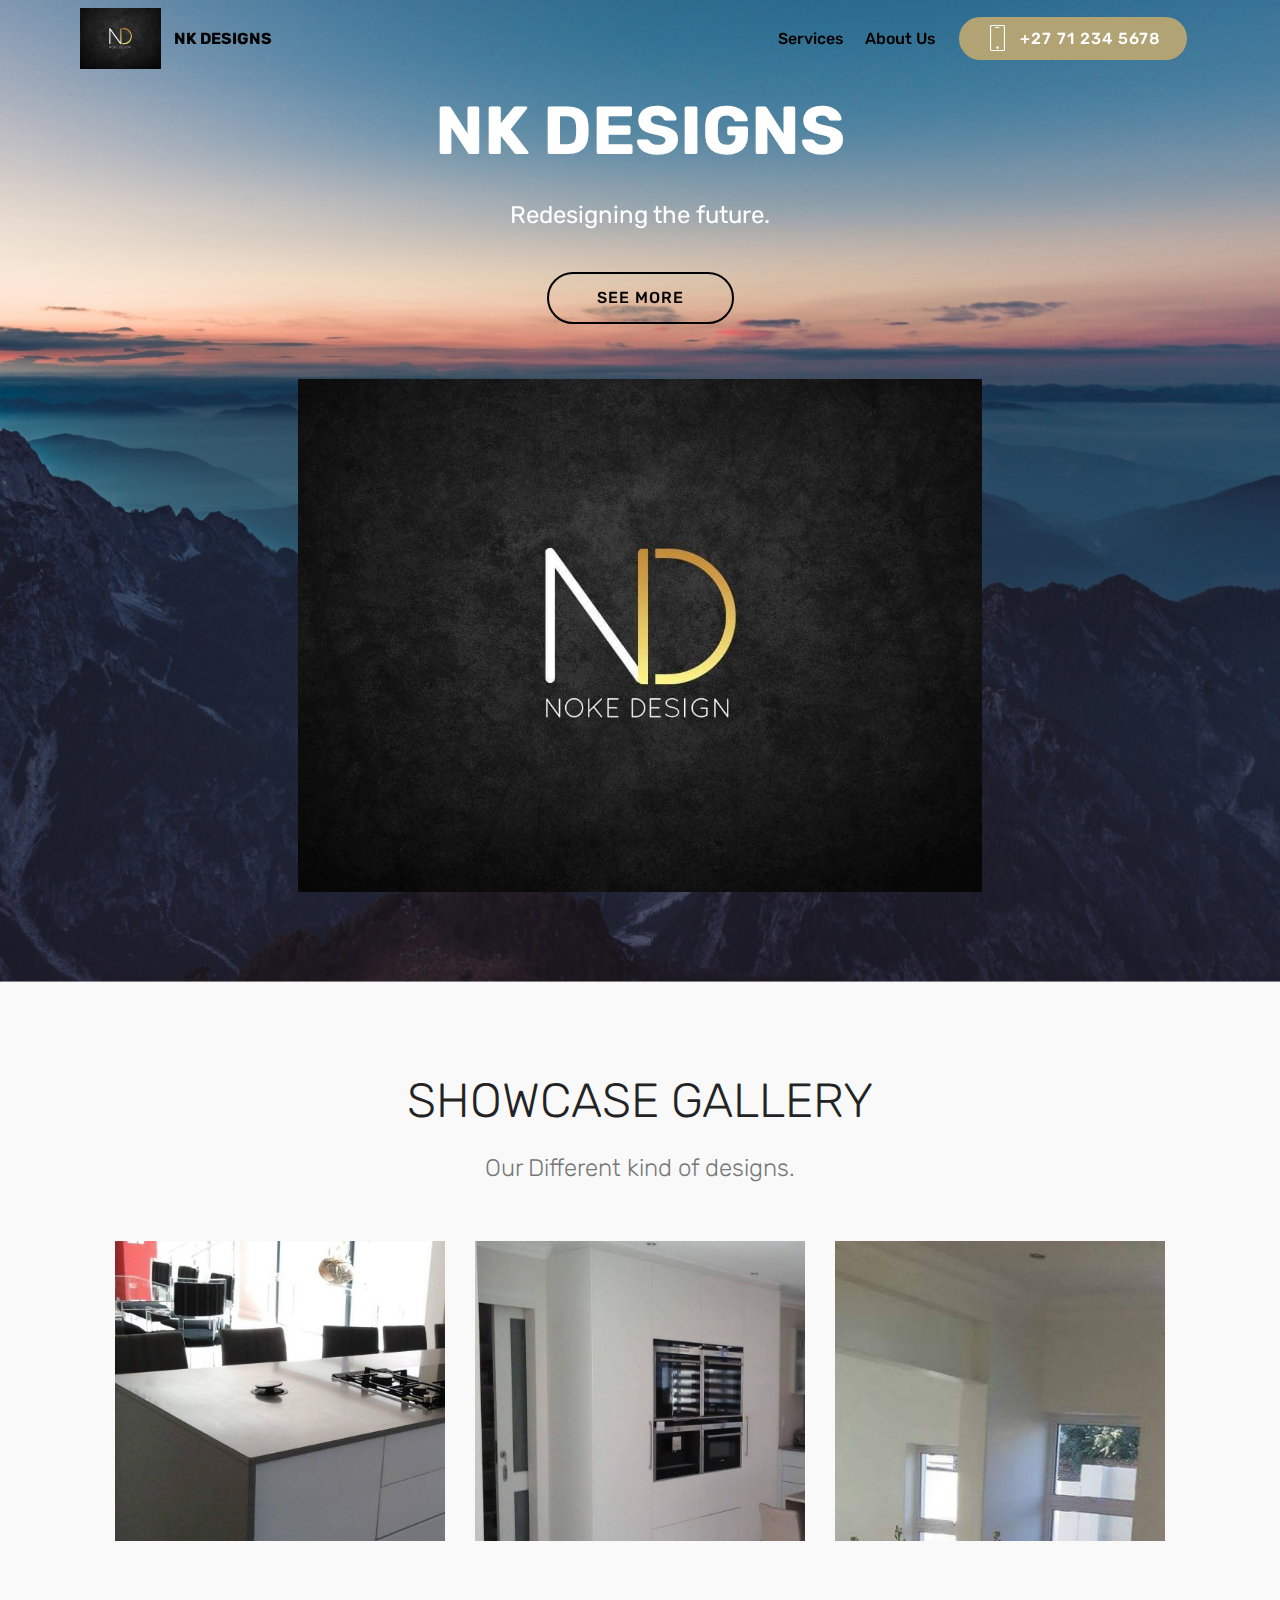
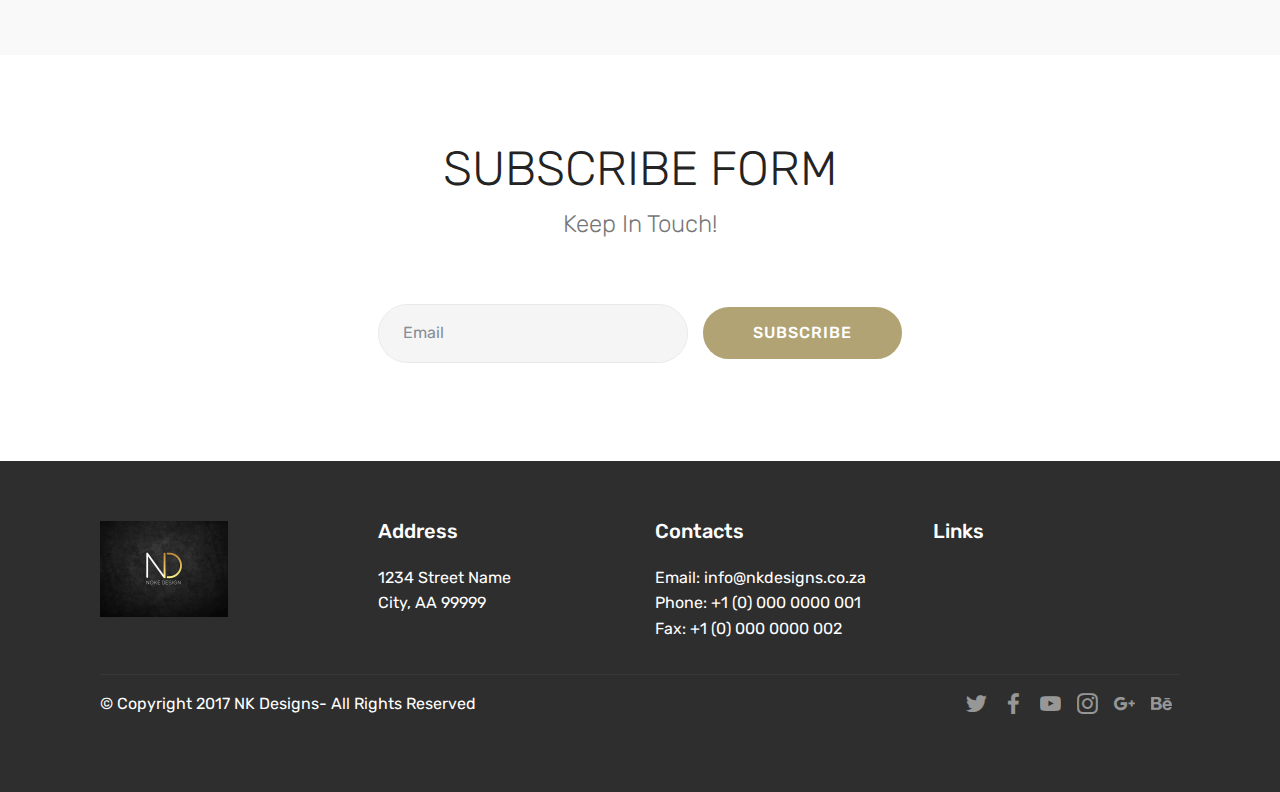
==== commit 03e98ce8: "create github pages" ====
--- a/index.html
+++ b/index.html
@@ -23,7 +23,7 @@
   
 </head>
 <body>
-<section class="menu cid-qvnaBJtEDH" once="menu" id="menu2-1" data-rv-view="259">
+<section class="menu cid-qvnaBJtEDH" once="menu" id="menu2-1" data-rv-view="315">
 
     
 
@@ -38,12 +38,17 @@
         </button>
         <div class="menu-logo">
             <div class="navbar-brand">
-                
-                
+                <span class="navbar-logo">
+                    <a href="index.html">
+                        <img src="assets/images/logo-1024x768.jpg" alt="Mobirise" title="" media-simple="true" style="height: 3.8rem;">
+                    </a>
+                </span>
+                <span class="navbar-caption-wrap"><a class="navbar-caption text-black display-4" href="index.html">
+                        NK DESIGNS</a></span>
             </div>
         </div>
         <div class="collapse navbar-collapse" id="navbarSupportedContent">
-            <ul class="navbar-nav nav-dropdown navbar-nav-top-padding" data-app-modern-menu="true"><li class="nav-item">
+            <ul class="navbar-nav nav-dropdown" data-app-modern-menu="true"><li class="nav-item">
                     <a class="nav-link link text-black display-4" href="portfolio.html">
                         Services
                     </a>
@@ -61,7 +66,7 @@
     </nav>
 </section>
 
-<section class="engine"><a href="https://mobirise.co/j">design a website</a></section><section class="header4 cid-qvnavjvQso mbr-parallax-background" id="header4-0" data-rv-view="261">
+<section class="engine"><a href="https://mobirise.co/i">how to build your own website for free</a></section><section class="header4 cid-qvnavjvQso mbr-parallax-background" id="header4-0" data-rv-view="317">
 
     
 
@@ -86,7 +91,7 @@
     </div>
 </section>
 
-<section class="features15 cid-qvngDuD3i3" id="features15-5" data-rv-view="264">
+<section class="features15 cid-qvngDuD3i3" id="features15-5" data-rv-view="320">
 
     
 
@@ -144,7 +149,7 @@
         </div>
 </div></section>
 
-<section class="mbr-section form3 cid-qvngWfo6uE" id="form3-7" data-rv-view="267">
+<section class="mbr-section form3 cid-qvngWfo6uE" id="form3-7" data-rv-view="323">
 
     
 
@@ -166,7 +171,7 @@
                 <div data-form-alert="" hidden="">
                         Thanks for filling out the form!
                 </div>
-                <form class="mbr-form" action="https://mobirise.com/" method="post" data-form-title="Mobirise Form"><input type="hidden" data-form-email="true" value="W3FENV5S35bsaWtwNwf2yVVSUqEFcjlJxDjxwdtS9ssG82odzNuL7Lhb4q48pWpZq5mGo33a/+N2UeISJekPlXHrtm5kX6z9jKQgxG3j5MFruoGmc+0/itNSU63HamZL">
+                <form class="mbr-form" action="https://mobirise.com/" method="post" data-form-title="Mobirise Form"><input type="hidden" data-form-email="true" value="noKYGcT45AsTZrzbOIUaPiDYqZXzZu8HbLWRwweBGNT34h57oE3iFiPb5JkwMfPVeZCOmyHMv80850878NqbR4pbMJ1Ke0bwIH2r/fDLkTJ+cAq/or+F9CfA+tMD9mS6">
                     <div class="mbr-subscribe input-group">
                         <input class="form-control" type="email" name="email" placeholder="Email" data-form-field="Email" required="" id="email-form3-7">
                         <span class="input-group-btn"><button href="" type="submit" class="btn btn-primary display-4">SUBSCRIBE</button></span>
@@ -177,7 +182,7 @@
     </div>
 </section>
 
-<section class="cid-qvnh17zraw" id="footer1-8" data-rv-view="270">
+<section class="cid-qvnh17zraw" id="footer1-8" data-rv-view="326">
 
     
 
--- a/assets/mobirise/css/mbr-additional.css
+++ b/assets/mobirise/css/mbr-additional.css
@@ -2335,6 +2335,210 @@
     flex-shrink: 0;
   }
 }
+.cid-qvnovznS0M {
+  background-image: url("../../../assets/images/jumbotron.jpg");
+}
+.cid-qvnoK9qYek {
+  padding-top: 90px;
+  padding-bottom: 90px;
+  background-color: #f9f9f9;
+}
+.cid-qvnoK9qYek .mbr-section-subtitle {
+  color: #767676;
+}
+.cid-qvnoK9qYek .media-row {
+  display: flex;
+  justify-content: center;
+}
+.cid-qvnoK9qYek .team-item {
+  transition: all .2s;
+  margin-bottom: 2rem;
+}
+.cid-qvnoK9qYek .team-item .item-image img {
+  width: 100%;
+}
+.cid-qvnoK9qYek .team-item .item-name p {
+  margin-bottom: 0;
+}
+.cid-qvnoK9qYek .team-item .item-role p {
+  margin-bottom: 0;
+}
+.cid-qvnoK9qYek .team-item .item-social {
+  display: flex;
+  flex-wrap: wrap;
+  justify-content: center;
+}
+.cid-qvnoK9qYek .team-item .item-social .socicon {
+  color: #232323;
+  font-size: 17px;
+}
+.cid-qvnoK9qYek .team-item .item-caption {
+  background: #efefef;
+}
+.cid-qvnoW8NE6S {
+  padding-top: 90px;
+  padding-bottom: 90px;
+  background-color: #ffffff;
+}
+.cid-qvnoW8NE6S .mbr-section-subtitle {
+  color: #767676;
+}
+.cid-qvnoW8NE6S .formoid {
+  margin: auto;
+}
+.cid-qvnoW8NE6S .form-control {
+  padding-left: 1.5rem;
+  padding-right: 1.5rem;
+}
+.cid-qvnoW8NE6S a.btn {
+  flex: 0 0 auto;
+  -webkit-flex: 0 0 auto;
+}
+.cid-qvnoW8NE6S .input-group-btn {
+  align-self: center;
+  -webkit-align-self: center;
+  z-index: 3;
+}
+.cid-qvnoW8NE6S .input-group-btn .btn {
+  padding-top: 1rem;
+  padding-bottom: 1rem;
+  border-top-right-radius: 3px;
+  border-bottom-right-radius: 3px;
+}
+.cid-qvnoW8NE6S a:not([href]):not([tabindex]) {
+  color: #fff;
+}
+.cid-qvnoW8NE6S a.btn-white:not([href]):not([tabindex]) {
+  color: #333;
+}
+.cid-qvnoW8NE6S .mbr-subscribe .input-group-btn {
+  display: inline-block;
+}
+.cid-qvnoW8NE6S .mbr-subscribe .input-group-btn button,
+.cid-qvnoW8NE6S .mbr-subscribe .input-group-btn a {
+  margin-top: 0 !important;
+  margin-bottom: 0 !important;
+}
+@media (max-width: 350px) {
+  .cid-qvnoW8NE6S .mbr-subscribe {
+    flex-direction: column;
+    -webkit-flex-direction: column;
+  }
+  .cid-qvnoW8NE6S input[type="email"] {
+    width: 100%;
+    margin-bottom: 2px;
+  }
+  .cid-qvnoW8NE6S .input-group-btn {
+    width: 100%;
+  }
+  .cid-qvnoW8NE6S .input-group-btn .btn {
+    border-radius: 3px;
+  }
+}
+@media (max-width: 768px) {
+  .cid-qvnoW8NE6S .input-group-btn a.btn {
+    width: 100%;
+  }
+  .cid-qvnoW8NE6S .input-group-btn {
+    width: calc(92%);
+  }
+  .cid-qvnoW8NE6S .input-group-btn button[type="submit"] {
+    width: 100%;
+  }
+  .cid-qvnoW8NE6S .input-group {
+    display: flex;
+    flex-direction: column;
+    flex-wrap: wrap;
+    margin: auto;
+    max-width: 300px;
+  }
+  .cid-qvnoW8NE6S .input-group input[type="email"] {
+    width: 100%;
+    margin-bottom: 3px;
+  }
+  .cid-qvnoW8NE6S .input-group span {
+    display: inline;
+    padding-left: 0;
+    padding-right: 0;
+  }
+  .cid-qvnoW8NE6S .input-group-btn button,
+  .cid-qvnoW8NE6S .input-group-btn a {
+    margin-left: 0 !important;
+    margin-right: 0 !important;
+  }
+}
+@media (min-width: 769px) {
+  .cid-qvnoW8NE6S .mbr-subscribe > * {
+    margin: 0 0.5rem;
+  }
+}
+.cid-qvnoWNjWSY {
+  padding-top: 60px;
+  padding-bottom: 60px;
+  background-color: #2e2e2e;
+}
+@media (max-width: 767px) {
+  .cid-qvnoWNjWSY .content {
+    text-align: center;
+  }
+  .cid-qvnoWNjWSY .content > div:not(:last-child) {
+    margin-bottom: 2rem;
+  }
+}
+@media (max-width: 767px) {
+  .cid-qvnoWNjWSY .media-wrap {
+    margin-bottom: 1rem;
+  }
+}
+.cid-qvnoWNjWSY .media-wrap .mbr-iconfont-logo {
+  font-size: 7.5rem;
+  color: #f36;
+}
+.cid-qvnoWNjWSY .media-wrap img {
+  height: 6rem;
+}
+@media (max-width: 767px) {
+  .cid-qvnoWNjWSY .footer-lower .copyright {
+    margin-bottom: 1rem;
+    text-align: center;
+  }
+}
+.cid-qvnoWNjWSY .footer-lower hr {
+  margin: 1rem 0;
+  border-color: #fff;
+  opacity: .05;
+}
+.cid-qvnoWNjWSY .footer-lower .social-list {
+  padding-left: 0;
+  margin-bottom: 0;
+  list-style: none;
+  display: flex;
+  flex-wrap: wrap;
+  justify-content: flex-end;
+  -webkit-justify-content: flex-end;
+}
+.cid-qvnoWNjWSY .footer-lower .social-list .mbr-iconfont-social {
+  font-size: 1.3rem;
+  color: #fff;
+}
+.cid-qvnoWNjWSY .footer-lower .social-list .soc-item {
+  margin: 0 .5rem;
+}
+.cid-qvnoWNjWSY .footer-lower .social-list a {
+  margin: 0;
+  opacity: .5;
+  -webkit-transition: .2s linear;
+  transition: .2s linear;
+}
+.cid-qvnoWNjWSY .footer-lower .social-list a:hover {
+  opacity: 1;
+}
+@media (max-width: 767px) {
+  .cid-qvnoWNjWSY .footer-lower .social-list {
+    justify-content: center;
+    -webkit-justify-content: center;
+  }
+}
 .cid-qvnaBJtEDH .navbar {
   background: #149dcc;
   transition: none;
@@ -2703,578 +2907,6 @@
     flex-shrink: 0;
   }
 }
-.cid-qvnovznS0M {
-  background-image: url("../../../assets/images/jumbotron.jpg");
-}
-.cid-qvnoK9qYek {
-  padding-top: 90px;
-  padding-bottom: 90px;
-  background-color: #f9f9f9;
-}
-.cid-qvnoK9qYek .mbr-section-subtitle {
-  color: #767676;
-}
-.cid-qvnoK9qYek .media-row {
-  display: flex;
-  justify-content: center;
-}
-.cid-qvnoK9qYek .team-item {
-  transition: all .2s;
-  margin-bottom: 2rem;
-}
-.cid-qvnoK9qYek .team-item .item-image img {
-  width: 100%;
-}
-.cid-qvnoK9qYek .team-item .item-name p {
-  margin-bottom: 0;
-}
-.cid-qvnoK9qYek .team-item .item-role p {
-  margin-bottom: 0;
-}
-.cid-qvnoK9qYek .team-item .item-social {
-  display: flex;
-  flex-wrap: wrap;
-  justify-content: center;
-}
-.cid-qvnoK9qYek .team-item .item-social .socicon {
-  color: #232323;
-  font-size: 17px;
-}
-.cid-qvnoK9qYek .team-item .item-caption {
-  background: #efefef;
-}
-.cid-qvnoW8NE6S {
-  padding-top: 90px;
-  padding-bottom: 90px;
-  background-color: #ffffff;
-}
-.cid-qvnoW8NE6S .mbr-section-subtitle {
-  color: #767676;
-}
-.cid-qvnoW8NE6S .formoid {
-  margin: auto;
-}
-.cid-qvnoW8NE6S .form-control {
-  padding-left: 1.5rem;
-  padding-right: 1.5rem;
-}
-.cid-qvnoW8NE6S a.btn {
-  flex: 0 0 auto;
-  -webkit-flex: 0 0 auto;
-}
-.cid-qvnoW8NE6S .input-group-btn {
-  align-self: center;
-  -webkit-align-self: center;
-  z-index: 3;
-}
-.cid-qvnoW8NE6S .input-group-btn .btn {
-  padding-top: 1rem;
-  padding-bottom: 1rem;
-  border-top-right-radius: 3px;
-  border-bottom-right-radius: 3px;
-}
-.cid-qvnoW8NE6S a:not([href]):not([tabindex]) {
-  color: #fff;
-}
-.cid-qvnoW8NE6S a.btn-white:not([href]):not([tabindex]) {
-  color: #333;
-}
-.cid-qvnoW8NE6S .mbr-subscribe .input-group-btn {
-  display: inline-block;
-}
-.cid-qvnoW8NE6S .mbr-subscribe .input-group-btn button,
-.cid-qvnoW8NE6S .mbr-subscribe .input-group-btn a {
-  margin-top: 0 !important;
-  margin-bottom: 0 !important;
-}
-@media (max-width: 350px) {
-  .cid-qvnoW8NE6S .mbr-subscribe {
-    flex-direction: column;
-    -webkit-flex-direction: column;
-  }
-  .cid-qvnoW8NE6S input[type="email"] {
-    width: 100%;
-    margin-bottom: 2px;
-  }
-  .cid-qvnoW8NE6S .input-group-btn {
-    width: 100%;
-  }
-  .cid-qvnoW8NE6S .input-group-btn .btn {
-    border-radius: 3px;
-  }
-}
-@media (max-width: 768px) {
-  .cid-qvnoW8NE6S .input-group-btn a.btn {
-    width: 100%;
-  }
-  .cid-qvnoW8NE6S .input-group-btn {
-    width: calc(92%);
-  }
-  .cid-qvnoW8NE6S .input-group-btn button[type="submit"] {
-    width: 100%;
-  }
-  .cid-qvnoW8NE6S .input-group {
-    display: flex;
-    flex-direction: column;
-    flex-wrap: wrap;
-    margin: auto;
-    max-width: 300px;
-  }
-  .cid-qvnoW8NE6S .input-group input[type="email"] {
-    width: 100%;
-    margin-bottom: 3px;
-  }
-  .cid-qvnoW8NE6S .input-group span {
-    display: inline;
-    padding-left: 0;
-    padding-right: 0;
-  }
-  .cid-qvnoW8NE6S .input-group-btn button,
-  .cid-qvnoW8NE6S .input-group-btn a {
-    margin-left: 0 !important;
-    margin-right: 0 !important;
-  }
-}
-@media (min-width: 769px) {
-  .cid-qvnoW8NE6S .mbr-subscribe > * {
-    margin: 0 0.5rem;
-  }
-}
-.cid-qvnoWNjWSY {
-  padding-top: 60px;
-  padding-bottom: 60px;
-  background-color: #2e2e2e;
-}
-@media (max-width: 767px) {
-  .cid-qvnoWNjWSY .content {
-    text-align: center;
-  }
-  .cid-qvnoWNjWSY .content > div:not(:last-child) {
-    margin-bottom: 2rem;
-  }
-}
-@media (max-width: 767px) {
-  .cid-qvnoWNjWSY .media-wrap {
-    margin-bottom: 1rem;
-  }
-}
-.cid-qvnoWNjWSY .media-wrap .mbr-iconfont-logo {
-  font-size: 7.5rem;
-  color: #f36;
-}
-.cid-qvnoWNjWSY .media-wrap img {
-  height: 6rem;
-}
-@media (max-width: 767px) {
-  .cid-qvnoWNjWSY .footer-lower .copyright {
-    margin-bottom: 1rem;
-    text-align: center;
-  }
-}
-.cid-qvnoWNjWSY .footer-lower hr {
-  margin: 1rem 0;
-  border-color: #fff;
-  opacity: .05;
-}
-.cid-qvnoWNjWSY .footer-lower .social-list {
-  padding-left: 0;
-  margin-bottom: 0;
-  list-style: none;
-  display: flex;
-  flex-wrap: wrap;
-  justify-content: flex-end;
-  -webkit-justify-content: flex-end;
-}
-.cid-qvnoWNjWSY .footer-lower .social-list .mbr-iconfont-social {
-  font-size: 1.3rem;
-  color: #fff;
-}
-.cid-qvnoWNjWSY .footer-lower .social-list .soc-item {
-  margin: 0 .5rem;
-}
-.cid-qvnoWNjWSY .footer-lower .social-list a {
-  margin: 0;
-  opacity: .5;
-  -webkit-transition: .2s linear;
-  transition: .2s linear;
-}
-.cid-qvnoWNjWSY .footer-lower .social-list a:hover {
-  opacity: 1;
-}
-@media (max-width: 767px) {
-  .cid-qvnoWNjWSY .footer-lower .social-list {
-    justify-content: center;
-    -webkit-justify-content: center;
-  }
-}
-.cid-qvnaBJtEDH .navbar {
-  background: #149dcc;
-  transition: none;
-  min-height: 77px;
-  padding: .5rem 0;
-}
-.cid-qvnaBJtEDH .navbar-dropdown.bg-color.transparent.opened {
-  background: #149dcc;
-}
-.cid-qvnaBJtEDH a {
-  font-style: normal;
-}
-.cid-qvnaBJtEDH .nav-item span {
-  padding-right: 0.4em;
-  line-height: 0.5em;
-  vertical-align: text-bottom;
-  position: relative;
-  top: -0.2em;
-  text-decoration: none;
-}
-.cid-qvnaBJtEDH .nav-item a {
-  padding: 0.7rem 0 !important;
-  margin: 0rem .65rem !important;
-}
-.cid-qvnaBJtEDH .btn {
-  padding: 0.4rem 1.5rem;
-  display: inline-flex;
-  align-items: center;
-}
-.cid-qvnaBJtEDH .btn .mbr-iconfont {
-  font-size: 1.6rem;
-}
-.cid-qvnaBJtEDH .menu-logo {
-  margin-right: auto;
-}
-.cid-qvnaBJtEDH .menu-logo .navbar-brand {
-  display: flex;
-  margin-left: 5rem;
-  padding: 0;
-  transition: padding .2s;
-  min-height: 3.8rem;
-  align-items: center;
-}
-.cid-qvnaBJtEDH .menu-logo .navbar-brand .navbar-caption-wrap {
-  display: flex;
-  -webkit-align-items: center;
-  align-items: center;
-  word-break: break-word;
-  min-width: 7rem;
-  margin: .3rem 0;
-}
-.cid-qvnaBJtEDH .menu-logo .navbar-brand .navbar-caption-wrap .navbar-caption {
-  line-height: 1.2rem !important;
-  padding-right: 2rem;
-}
-.cid-qvnaBJtEDH .menu-logo .navbar-brand .navbar-logo {
-  font-size: 4rem;
-  transition: font-size 0.25s;
-}
-.cid-qvnaBJtEDH .menu-logo .navbar-brand .navbar-logo img {
-  display: flex;
-}
-.cid-qvnaBJtEDH .menu-logo .navbar-brand .navbar-logo .mbr-iconfont {
-  transition: font-size 0.25s;
-}
-.cid-qvnaBJtEDH .navbar-toggleable-sm .navbar-collapse {
-  justify-content: flex-end;
-  -webkit-justify-content: flex-end;
-  padding-right: 5rem;
-  width: auto;
-}
-.cid-qvnaBJtEDH .navbar-toggleable-sm .navbar-collapse .navbar-nav {
-  flex-wrap: wrap;
-  -webkit-flex-wrap: wrap;
-  padding-left: 0;
-}
-.cid-qvnaBJtEDH .navbar-toggleable-sm .navbar-collapse .navbar-nav .nav-item {
-  -webkit-align-self: center;
-  align-self: center;
-}
-.cid-qvnaBJtEDH .navbar-toggleable-sm .navbar-collapse .navbar-buttons {
-  padding-left: 0;
-  padding-bottom: 0;
-}
-.cid-qvnaBJtEDH .dropdown .dropdown-menu {
-  background: #149dcc;
-  display: none;
-  position: absolute;
-  min-width: 5rem;
-  padding-top: 1.4rem;
-  padding-bottom: 1.4rem;
-  text-align: left;
-}
-.cid-qvnaBJtEDH .dropdown .dropdown-menu .dropdown-item {
-  width: auto;
-  padding: 0.235em 1.5385em 0.235em 1.5385em !important;
-}
-.cid-qvnaBJtEDH .dropdown .dropdown-menu .dropdown-item::after {
-  right: 0.5rem;
-}
-.cid-qvnaBJtEDH .dropdown .dropdown-menu .dropdown-submenu {
-  margin: 0;
-}
-.cid-qvnaBJtEDH .dropdown.open > .dropdown-menu {
-  display: block;
-}
-.cid-qvnaBJtEDH .navbar-toggleable-sm.opened:after {
-  position: absolute;
-  width: 100vw;
-  height: 100vh;
-  content: '';
-  background-color: rgba(0, 0, 0, 0.1);
-  left: 0;
-  bottom: 0;
-  transform: translateY(100%);
-  -webkit-transform: translateY(100%);
-  z-index: 1000;
-}
-.cid-qvnaBJtEDH .navbar.navbar-short {
-  min-height: 60px;
-  transition: all .2s;
-}
-.cid-qvnaBJtEDH .navbar.navbar-short .navbar-toggler-right {
-  top: 20px;
-}
-.cid-qvnaBJtEDH .navbar.navbar-short .navbar-logo a {
-  font-size: 2.5rem !important;
-  line-height: 2.5rem;
-  transition: font-size 0.25s;
-}
-.cid-qvnaBJtEDH .navbar.navbar-short .navbar-logo a .mbr-iconfont {
-  font-size: 2.5rem !important;
-}
-.cid-qvnaBJtEDH .navbar.navbar-short .navbar-logo a img {
-  height: 3rem !important;
-}
-.cid-qvnaBJtEDH .navbar.navbar-short .navbar-brand {
-  min-height: 3rem;
-}
-.cid-qvnaBJtEDH button.navbar-toggler {
-  width: 31px;
-  height: 18px;
-  cursor: pointer;
-  transition: all .2s;
-  top: 1.5rem;
-  right: 1rem;
-}
-.cid-qvnaBJtEDH button.navbar-toggler:focus {
-  outline: none;
-}
-.cid-qvnaBJtEDH button.navbar-toggler .hamburger span {
-  position: absolute;
-  right: 0;
-  width: 30px;
-  height: 2px;
-  border-right: 5px;
-  background-color: #333333;
-}
-.cid-qvnaBJtEDH button.navbar-toggler .hamburger span:nth-child(1) {
-  top: 0;
-  transition: all .2s;
-}
-.cid-qvnaBJtEDH button.navbar-toggler .hamburger span:nth-child(2) {
-  top: 8px;
-  transition: all .15s;
-}
-.cid-qvnaBJtEDH button.navbar-toggler .hamburger span:nth-child(3) {
-  top: 8px;
-  transition: all .15s;
-}
-.cid-qvnaBJtEDH button.navbar-toggler .hamburger span:nth-child(4) {
-  top: 16px;
-  transition: all .2s;
-}
-.cid-qvnaBJtEDH nav.opened .hamburger span:nth-child(1) {
-  top: 8px;
-  width: 0;
-  opacity: 0;
-  right: 50%;
-  transition: all .2s;
-}
-.cid-qvnaBJtEDH nav.opened .hamburger span:nth-child(2) {
-  -webkit-transform: rotate(45deg);
-  transform: rotate(45deg);
-  transition: all .25s;
-}
-.cid-qvnaBJtEDH nav.opened .hamburger span:nth-child(3) {
-  -webkit-transform: rotate(-45deg);
-  transform: rotate(-45deg);
-  transition: all .25s;
-}
-.cid-qvnaBJtEDH nav.opened .hamburger span:nth-child(4) {
-  top: 8px;
-  width: 0;
-  opacity: 0;
-  right: 50%;
-  transition: all .2s;
-}
-.cid-qvnaBJtEDH .collapsed.navbar-expand {
-  flex-direction: column;
-}
-.cid-qvnaBJtEDH .collapsed .btn {
-  display: flex;
-}
-.cid-qvnaBJtEDH .collapsed .navbar-collapse {
-  display: none !important;
-  padding-right: 0 !important;
-}
-.cid-qvnaBJtEDH .collapsed .navbar-collapse.collapsing,
-.cid-qvnaBJtEDH .collapsed .navbar-collapse.show {
-  display: block !important;
-}
-.cid-qvnaBJtEDH .collapsed .navbar-collapse.collapsing .navbar-nav,
-.cid-qvnaBJtEDH .collapsed .navbar-collapse.show .navbar-nav {
-  display: block;
-  text-align: center;
-}
-.cid-qvnaBJtEDH .collapsed .navbar-collapse.collapsing .navbar-nav .nav-item,
-.cid-qvnaBJtEDH .collapsed .navbar-collapse.show .navbar-nav .nav-item {
-  clear: both;
-}
-.cid-qvnaBJtEDH .collapsed .navbar-collapse.collapsing .navbar-buttons,
-.cid-qvnaBJtEDH .collapsed .navbar-collapse.show .navbar-buttons {
-  text-align: center;
-}
-.cid-qvnaBJtEDH .collapsed .navbar-collapse.collapsing .navbar-buttons:last-child,
-.cid-qvnaBJtEDH .collapsed .navbar-collapse.show .navbar-buttons:last-child {
-  margin-bottom: 1rem;
-}
-.cid-qvnaBJtEDH .collapsed button.navbar-toggler {
-  display: block;
-}
-.cid-qvnaBJtEDH .collapsed .navbar-brand {
-  margin-left: 1rem !important;
-}
-.cid-qvnaBJtEDH .collapsed .navbar-toggleable-sm {
-  flex-direction: column;
-  -webkit-flex-direction: column;
-}
-.cid-qvnaBJtEDH .collapsed .dropdown .dropdown-menu {
-  width: 100%;
-  text-align: center;
-  position: relative;
-  opacity: 0;
-  display: block;
-  height: 0;
-  visibility: hidden;
-  padding: 0;
-  transition-duration: .5s;
-  transition-property: opacity,padding,height;
-}
-.cid-qvnaBJtEDH .collapsed .dropdown.open > .dropdown-menu {
-  position: relative;
-  opacity: 1;
-  height: auto;
-  padding: 1.4rem 0;
-  visibility: visible;
-}
-.cid-qvnaBJtEDH .collapsed .dropdown .dropdown-submenu {
-  left: 0;
-  text-align: center;
-  width: 100%;
-}
-.cid-qvnaBJtEDH .collapsed .dropdown .dropdown-toggle[data-toggle="dropdown-submenu"]::after {
-  margin-top: 0;
-  position: inherit;
-  right: 0;
-  top: 50%;
-  display: inline-block;
-  width: 0;
-  height: 0;
-  margin-left: .3em;
-  vertical-align: middle;
-  content: "";
-  border-top: .30em solid;
-  border-right: .30em solid transparent;
-  border-left: .30em solid transparent;
-}
-@media (max-width: 991px) {
-  .cid-qvnaBJtEDH.navbar-expand {
-    flex-direction: column;
-  }
-  .cid-qvnaBJtEDH img {
-    height: 3.8rem !important;
-  }
-  .cid-qvnaBJtEDH .btn {
-    display: flex;
-  }
-  .cid-qvnaBJtEDH button.navbar-toggler {
-    display: block;
-  }
-  .cid-qvnaBJtEDH .navbar-brand {
-    margin-left: 1rem !important;
-  }
-  .cid-qvnaBJtEDH .navbar-toggleable-sm {
-    flex-direction: column;
-    -webkit-flex-direction: column;
-  }
-  .cid-qvnaBJtEDH .navbar-collapse {
-    display: none !important;
-    padding-right: 0 !important;
-  }
-  .cid-qvnaBJtEDH .navbar-collapse.collapsing,
-  .cid-qvnaBJtEDH .navbar-collapse.show {
-    display: block !important;
-  }
-  .cid-qvnaBJtEDH .navbar-collapse.collapsing .navbar-nav,
-  .cid-qvnaBJtEDH .navbar-collapse.show .navbar-nav {
-    display: block;
-    text-align: center;
-  }
-  .cid-qvnaBJtEDH .navbar-collapse.collapsing .navbar-nav .nav-item,
-  .cid-qvnaBJtEDH .navbar-collapse.show .navbar-nav .nav-item {
-    clear: both;
-  }
-  .cid-qvnaBJtEDH .navbar-collapse.collapsing .navbar-buttons,
-  .cid-qvnaBJtEDH .navbar-collapse.show .navbar-buttons {
-    text-align: center;
-  }
-  .cid-qvnaBJtEDH .navbar-collapse.collapsing .navbar-buttons:last-child,
-  .cid-qvnaBJtEDH .navbar-collapse.show .navbar-buttons:last-child {
-    margin-bottom: 1rem;
-  }
-  .cid-qvnaBJtEDH .dropdown .dropdown-menu {
-    width: 100%;
-    text-align: center;
-    position: relative;
-    opacity: 0;
-    display: block;
-    height: 0;
-    visibility: hidden;
-    padding: 0;
-    transition-duration: .5s;
-    transition-property: opacity,padding,height;
-  }
-  .cid-qvnaBJtEDH .dropdown.open > .dropdown-menu {
-    position: relative;
-    opacity: 1;
-    height: auto;
-    padding: 1.4rem 0;
-    visibility: visible;
-  }
-  .cid-qvnaBJtEDH .dropdown .dropdown-submenu {
-    left: 0;
-    text-align: center;
-    width: 100%;
-  }
-  .cid-qvnaBJtEDH .dropdown .dropdown-toggle[data-toggle="dropdown-submenu"]::after {
-    margin-top: 0;
-    position: inherit;
-    right: 0;
-    top: 50%;
-    display: inline-block;
-    width: 0;
-    height: 0;
-    margin-left: .3em;
-    vertical-align: middle;
-    content: "";
-    border-top: .30em solid;
-    border-right: .30em solid transparent;
-    border-left: .30em solid transparent;
-  }
-}
-@media (min-width: 767px) {
-  .cid-qvnaBJtEDH .menu-logo {
-    flex-shrink: 0;
-  }
-}
 .cid-qvnmRiCabQ {
   padding-top: 120px;
   padding-bottom: 135px;
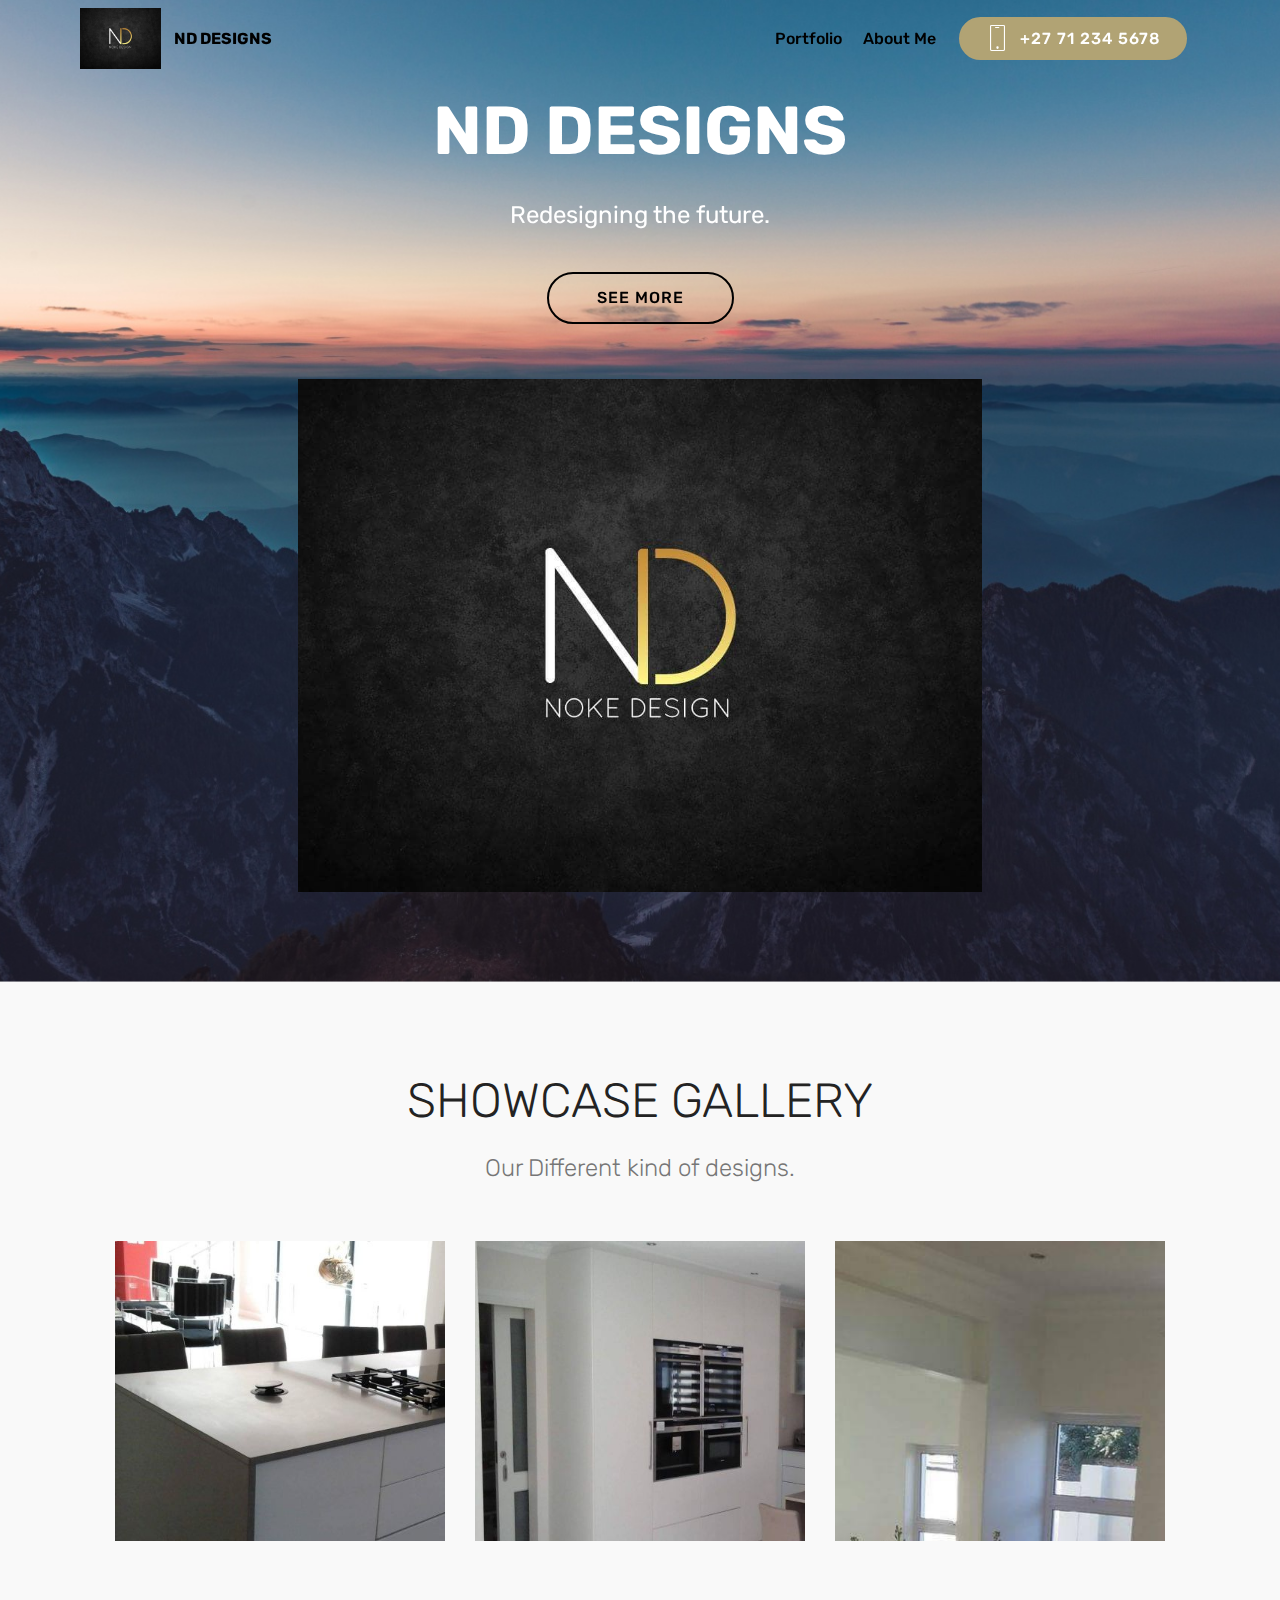
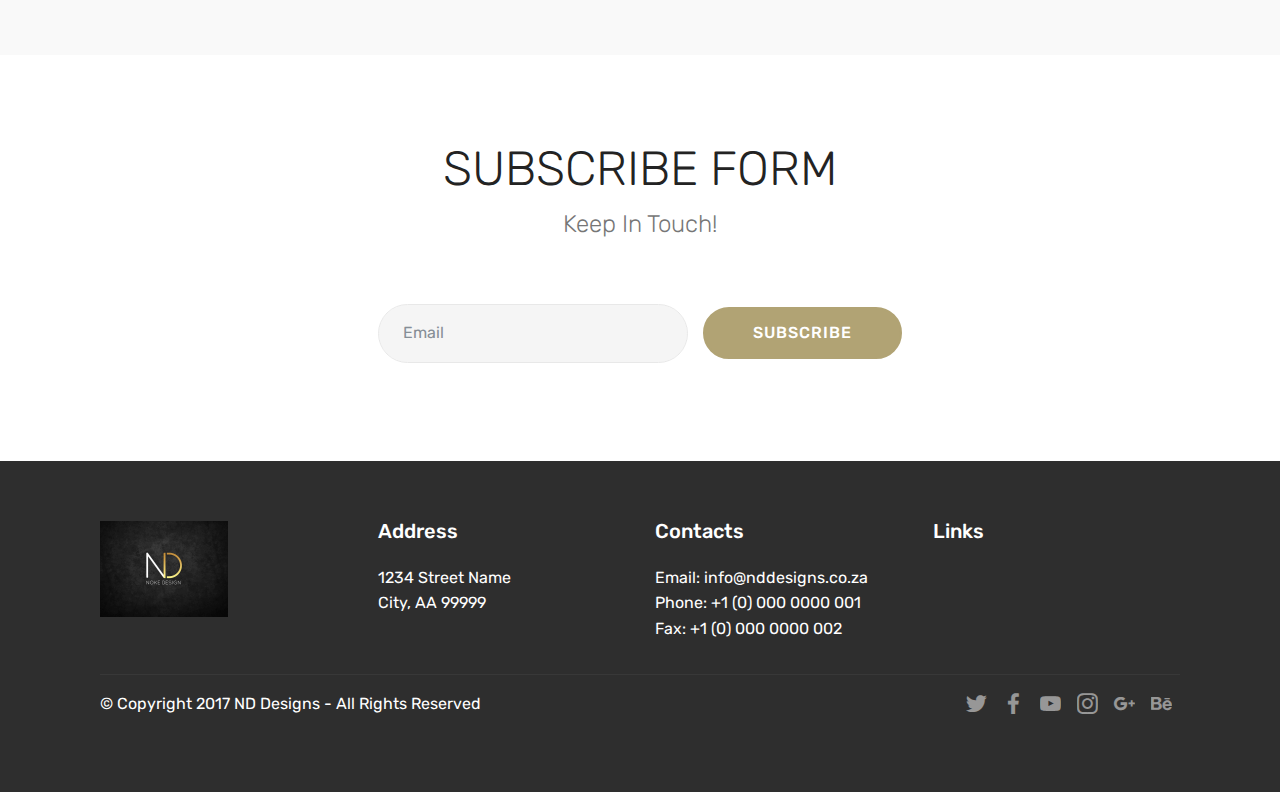
==== commit 73187143: "create github pages" ====
--- a/index.html
+++ b/index.html
@@ -23,7 +23,7 @@
   
 </head>
 <body>
-<section class="menu cid-qvnaBJtEDH" once="menu" id="menu2-1" data-rv-view="315">
+<section class="menu cid-qvnaBJtEDH" once="menu" id="menu2-1" data-rv-view="193">
 
     
 
@@ -44,19 +44,16 @@
                     </a>
                 </span>
                 <span class="navbar-caption-wrap"><a class="navbar-caption text-black display-4" href="index.html">
-                        NK DESIGNS</a></span>
+                        ND DESIGNS</a></span>
             </div>
         </div>
         <div class="collapse navbar-collapse" id="navbarSupportedContent">
             <ul class="navbar-nav nav-dropdown" data-app-modern-menu="true"><li class="nav-item">
-                    <a class="nav-link link text-black display-4" href="portfolio.html">
-                        Services
-                    </a>
+                    <a class="nav-link link text-black display-4" href="portfolio.html">Portfolio</a>
                 </li>
                 <li class="nav-item">
                     <a class="nav-link link text-black display-4" href="about.html">
-                        About Us
-                    </a>
+                        About Me</a>
                 </li></ul>
             <div class="navbar-buttons mbr-section-btn"><a class="btn btn-sm btn-primary display-4" href="tel:+1-234-567-8901">
                     <span class="btn-icon mbri-mobile mbr-iconfont mbr-iconfont-btn">
@@ -66,7 +63,7 @@
     </nav>
 </section>
 
-<section class="engine"><a href="https://mobirise.co/i">how to build your own website for free</a></section><section class="header4 cid-qvnavjvQso mbr-parallax-background" id="header4-0" data-rv-view="317">
+<section class="engine"><a href="https://mobirise.co/m">bootstrap table</a></section><section class="header4 cid-qvnavjvQso mbr-parallax-background" id="header4-0" data-rv-view="195">
 
     
 
@@ -75,7 +72,7 @@
     <div class="container">
         <div class="row justify-content-md-center">
             <div class="media-content col-md-10">
-                <h1 class="mbr-section-title align-center mbr-white pb-3 mbr-bold mbr-fonts-style display-1">NK DESIGNS</h1>
+                <h1 class="mbr-section-title align-center mbr-white pb-3 mbr-bold mbr-fonts-style display-1">ND DESIGNS</h1>
                 
                 <div class="mbr-text align-center mbr-white pb-3">
                     <p class="mbr-text mbr-fonts-style display-5">Redesigning the future.
@@ -91,7 +88,7 @@
     </div>
 </section>
 
-<section class="features15 cid-qvngDuD3i3" id="features15-5" data-rv-view="320">
+<section class="features15 cid-qvngDuD3i3" id="features15-5" data-rv-view="198">
 
     
 
@@ -149,7 +146,7 @@
         </div>
 </div></section>
 
-<section class="mbr-section form3 cid-qvngWfo6uE" id="form3-7" data-rv-view="323">
+<section class="mbr-section form3 cid-qvngWfo6uE" id="form3-7" data-rv-view="201">
 
     
 
@@ -171,7 +168,7 @@
                 <div data-form-alert="" hidden="">
                         Thanks for filling out the form!
                 </div>
-                <form class="mbr-form" action="https://mobirise.com/" method="post" data-form-title="Mobirise Form"><input type="hidden" data-form-email="true" value="noKYGcT45AsTZrzbOIUaPiDYqZXzZu8HbLWRwweBGNT34h57oE3iFiPb5JkwMfPVeZCOmyHMv80850878NqbR4pbMJ1Ke0bwIH2r/fDLkTJ+cAq/or+F9CfA+tMD9mS6">
+                <form class="mbr-form" action="https://mobirise.com/" method="post" data-form-title="Mobirise Form"><input type="hidden" data-form-email="true" value="ERjEywVCo1aTmp8pi1BlgENJMV6EZp3PSirq74rgm56lZL4osOjYJdyWgVmQa0JKioCoWsSc9mK3EZu3coX4NQ9icFh24+1nNfbydyv38WKSXL3aN4pms1P7W/5dF/ze">
                     <div class="mbr-subscribe input-group">
                         <input class="form-control" type="email" name="email" placeholder="Email" data-form-field="Email" required="" id="email-form3-7">
                         <span class="input-group-btn"><button href="" type="submit" class="btn btn-primary display-4">SUBSCRIBE</button></span>
@@ -182,7 +179,7 @@
     </div>
 </section>
 
-<section class="cid-qvnh17zraw" id="footer1-8" data-rv-view="326">
+<section class="cid-qvnh17zraw" id="footer1-8" data-rv-view="204">
 
     
 
@@ -211,7 +208,7 @@
                     Contacts
                 </h5>
                 <p class="mbr-text">
-                    Email: info@nkdesigns.co.za<br>Phone: +1 (0) 000 0000 001
+                    Email: info@nddesigns.co.za<br>Phone: +1 (0) 000 0000 001
                     <br>Fax: +1 (0) 000 0000 002
                 </p>
             </div>
@@ -231,7 +228,7 @@
             <div class="media-container-row mbr-white">
                 <div class="col-sm-6 copyright">
                     <p class="mbr-text mbr-fonts-style display-7">
-                        © Copyright 2017 NK Designs- All Rights Reserved
+                        © Copyright 2017 ND Designs - All Rights Reserved
                     </p>
                 </div>
                 <div class="col-md-6">
--- a/assets/mobirise/css/mbr-additional.css
+++ b/assets/mobirise/css/mbr-additional.css
@@ -2336,12 +2336,12 @@
   }
 }
 .cid-qvnovznS0M {
-  background-image: url("../../../assets/images/jumbotron.jpg");
+  background-image: url("../../../assets/images/mbr-720x1080.jpg");
 }
 .cid-qvnoK9qYek {
   padding-top: 90px;
   padding-bottom: 90px;
-  background-color: #f9f9f9;
+  background-color: #cccccc;
 }
 .cid-qvnoK9qYek .mbr-section-subtitle {
   color: #767676;
@@ -2912,15 +2912,18 @@
   padding-bottom: 135px;
   background-image: url("../../../assets/images/background5.jpg");
 }
-.cid-qvnlE6bldA {
-  padding-top: 60px;
-  padding-bottom: 60px;
-  background-image: url("../../../assets/images/jumbotron.jpg");
+.cid-qx1YTbqChP {
+  padding-top: 90px;
+  padding-bottom: 90px;
+  background: linear-gradient(45deg, #465052, #cccccc);
+}
+.cid-qx1YTbqChP .btn {
+  margin: 0 0 .5rem 0;
 }
 .cid-qvnkd0Fkfh {
   padding-top: 60px;
   padding-bottom: 60px;
-  background-color: #ffffff;
+  background-color: #cccccc;
 }
 @media (min-width: 992px) {
   .cid-qvnkd0Fkfh .mbr-figure {
@@ -2956,7 +2959,7 @@
 .cid-qvnkeFrwYm {
   padding-top: 60px;
   padding-bottom: 60px;
-  background-color: #ffffff;
+  background-color: #cccccc;
 }
 @media (min-width: 992px) {
   .cid-qvnkeFrwYm .mbr-figure {
@@ -2992,7 +2995,7 @@
 .cid-qvnnE9ih5H {
   padding-top: 90px;
   padding-bottom: 90px;
-  background-color: #ffffff;
+  background-color: #cccccc;
 }
 .cid-qvnnE9ih5H .mbr-section-subtitle {
   color: #767676;
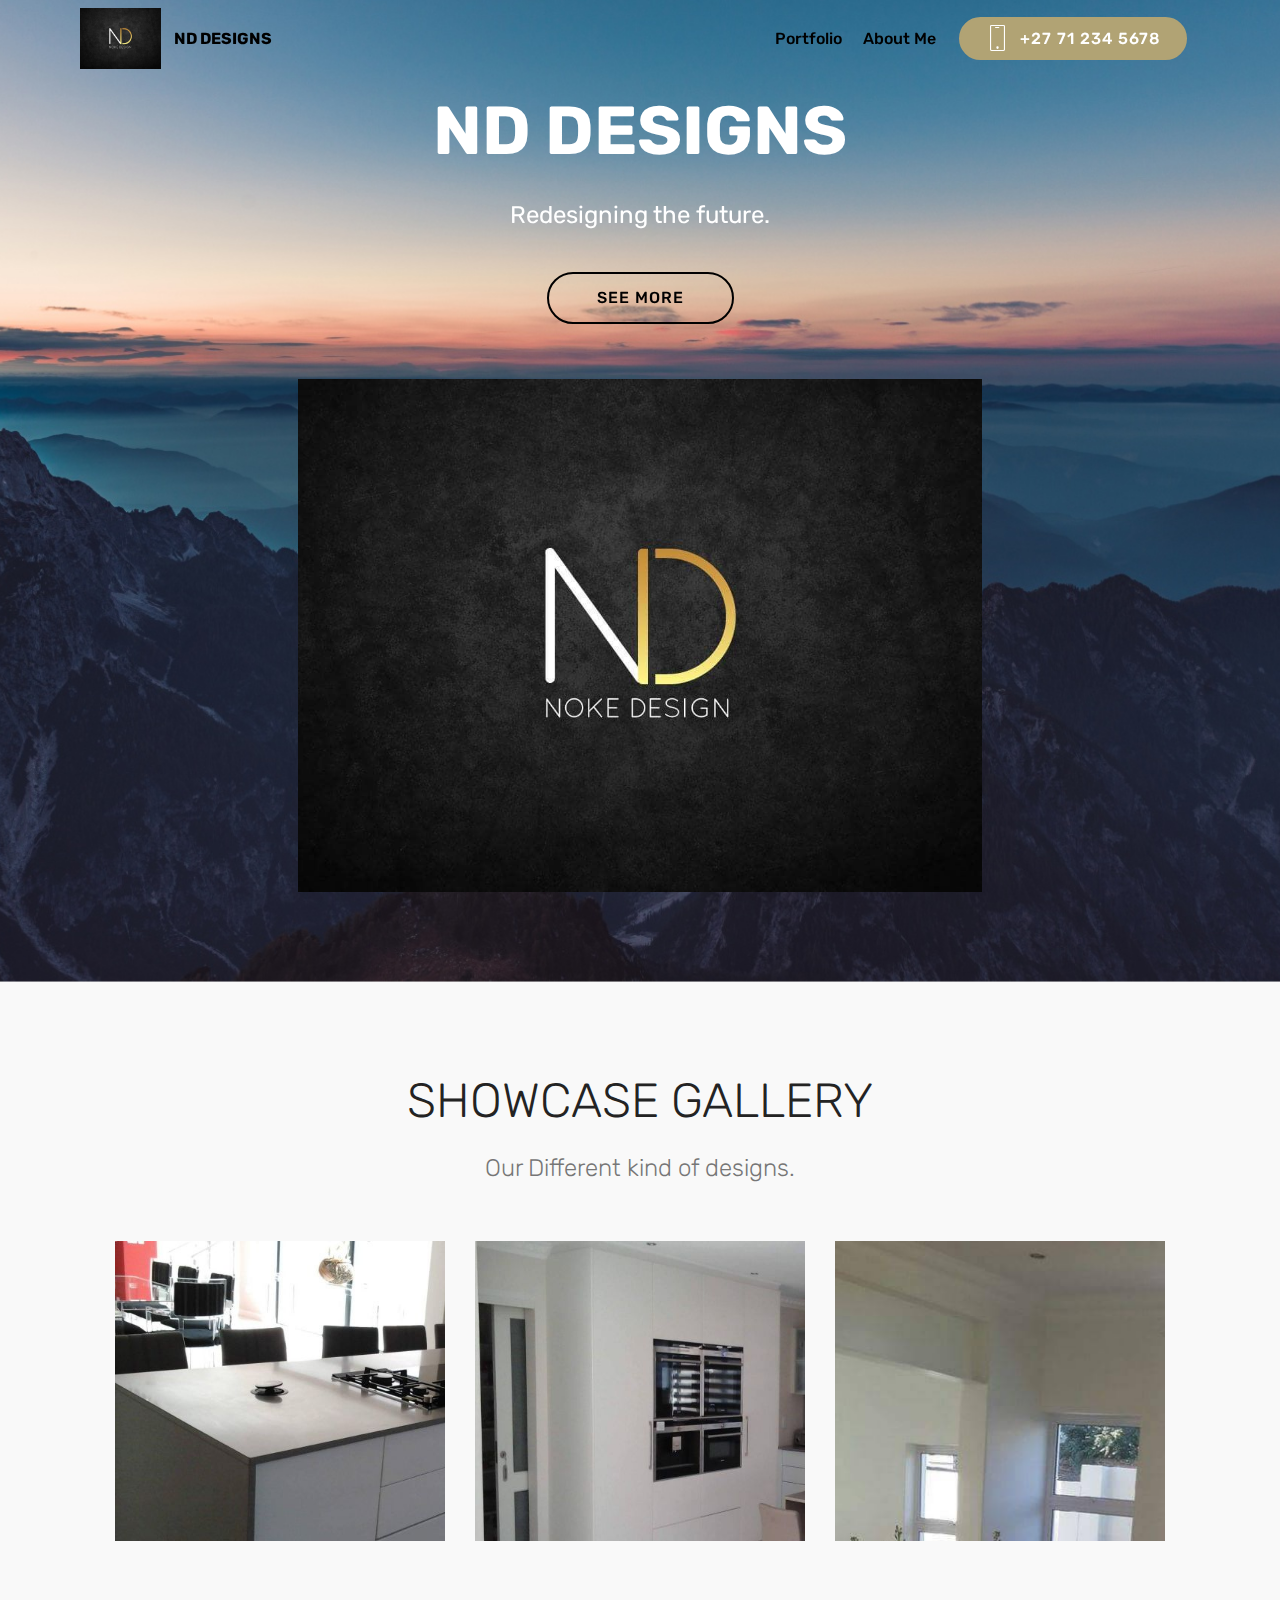
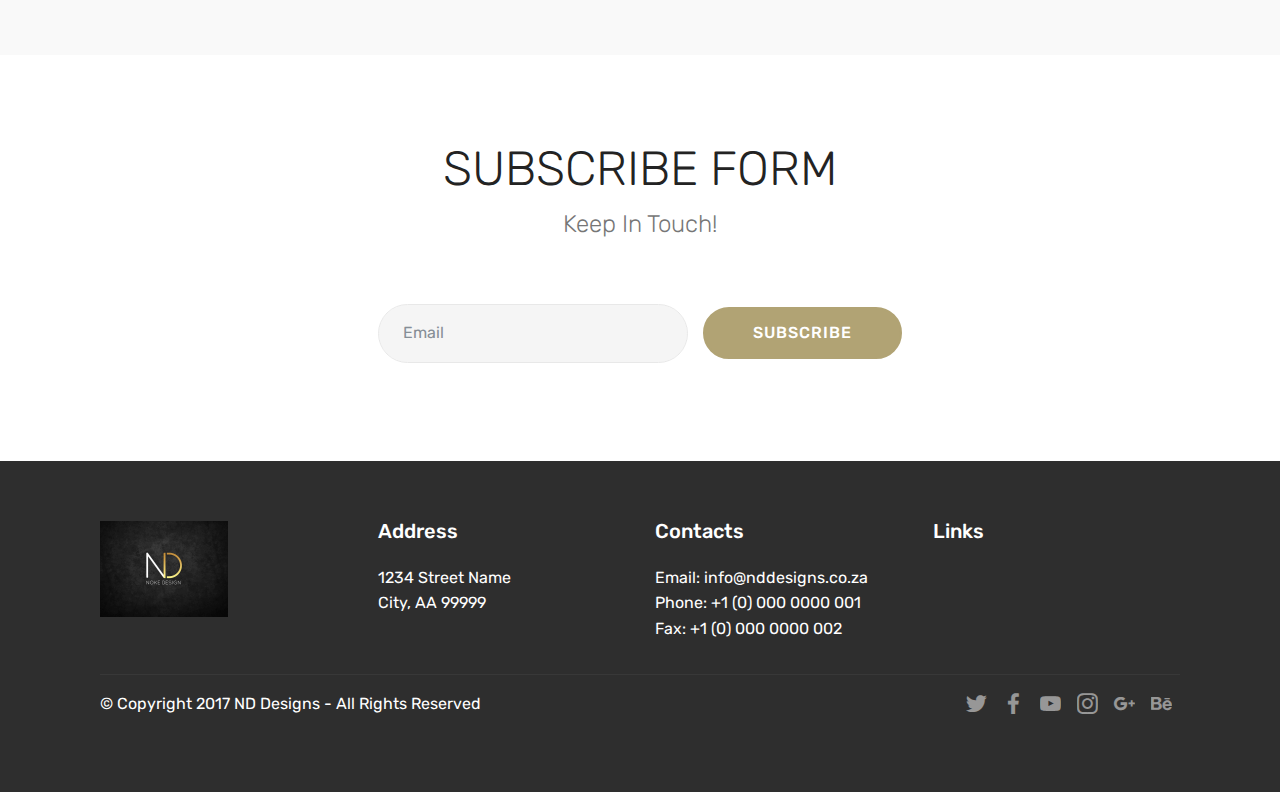
==== commit 30c46ebb: "create github pages" ====
--- a/index.html
+++ b/index.html
@@ -23,7 +23,7 @@
   
 </head>
 <body>
-<section class="menu cid-qvnaBJtEDH" once="menu" id="menu2-1" data-rv-view="193">
+<section class="menu cid-qvnaBJtEDH" once="menu" id="menu2-1" data-rv-view="246">
 
     
 
@@ -63,7 +63,7 @@
     </nav>
 </section>
 
-<section class="engine"><a href="https://mobirise.co/m">bootstrap table</a></section><section class="header4 cid-qvnavjvQso mbr-parallax-background" id="header4-0" data-rv-view="195">
+<section class="engine"><a href="https://mobirise.co/o">bootstrap buttons</a></section><section class="header4 cid-qvnavjvQso mbr-parallax-background" id="header4-0" data-rv-view="248">
 
     
 
@@ -88,7 +88,7 @@
     </div>
 </section>
 
-<section class="features15 cid-qvngDuD3i3" id="features15-5" data-rv-view="198">
+<section class="features15 cid-qvngDuD3i3" id="features15-5" data-rv-view="251">
 
     
 
@@ -146,7 +146,7 @@
         </div>
 </div></section>
 
-<section class="mbr-section form3 cid-qvngWfo6uE" id="form3-7" data-rv-view="201">
+<section class="mbr-section form3 cid-qvngWfo6uE" id="form3-7" data-rv-view="254">
 
     
 
@@ -168,7 +168,7 @@
                 <div data-form-alert="" hidden="">
                         Thanks for filling out the form!
                 </div>
-                <form class="mbr-form" action="https://mobirise.com/" method="post" data-form-title="Mobirise Form"><input type="hidden" data-form-email="true" value="ERjEywVCo1aTmp8pi1BlgENJMV6EZp3PSirq74rgm56lZL4osOjYJdyWgVmQa0JKioCoWsSc9mK3EZu3coX4NQ9icFh24+1nNfbydyv38WKSXL3aN4pms1P7W/5dF/ze">
+                <form class="mbr-form" action="https://mobirise.com/" method="post" data-form-title="Mobirise Form"><input type="hidden" data-form-email="true" value="BMA4Tgvnu3fYRzJbK1zpreIYLiYHjmvaHasAN6/nmuLLuSqfAkc0fWANr3wBda+Ci1j9jK1emWWy//dr+Ij6xz4SFeAUPgH1VW7gpYxi4Yhfau+3Vieio1OfKYaPMg5F">
                     <div class="mbr-subscribe input-group">
                         <input class="form-control" type="email" name="email" placeholder="Email" data-form-field="Email" required="" id="email-form3-7">
                         <span class="input-group-btn"><button href="" type="submit" class="btn btn-primary display-4">SUBSCRIBE</button></span>
@@ -179,7 +179,7 @@
     </div>
 </section>
 
-<section class="cid-qvnh17zraw" id="footer1-8" data-rv-view="204">
+<section class="cid-qvnh17zraw" id="footer1-8" data-rv-view="257">
 
     
 
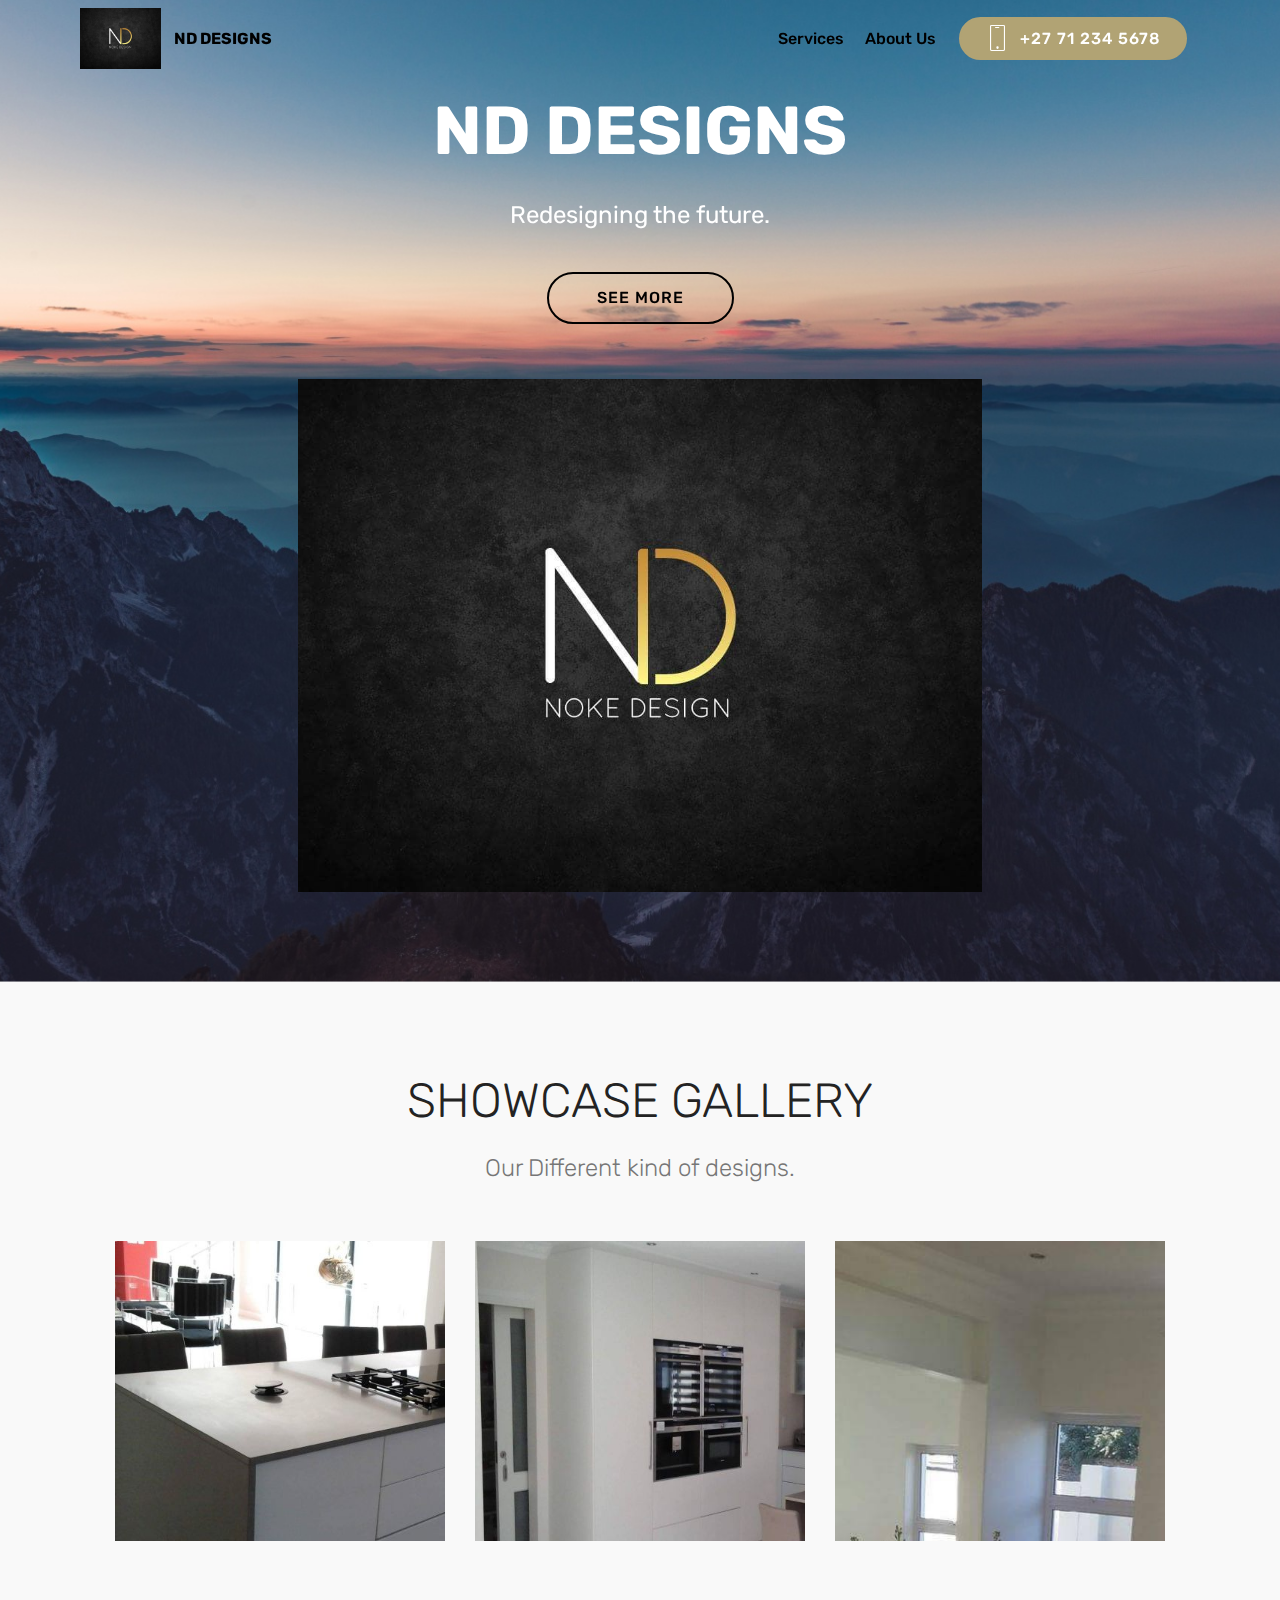
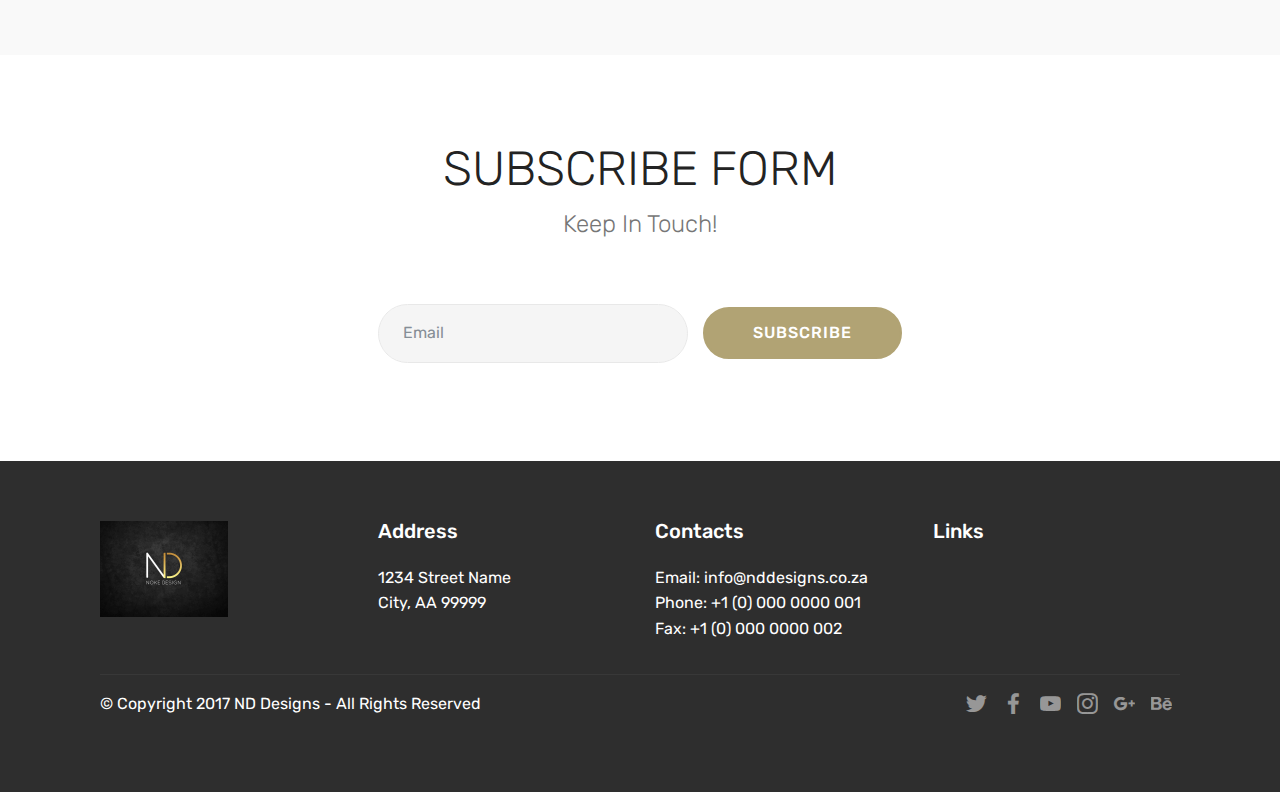
==== commit 6c290e84: "create github pages" ====
--- a/index.html
+++ b/index.html
@@ -23,7 +23,7 @@
   
 </head>
 <body>
-<section class="menu cid-qvnaBJtEDH" once="menu" id="menu2-1" data-rv-view="246">
+<section class="menu cid-qvnaBJtEDH" once="menu" id="menu2-1" data-rv-view="300">
 
     
 
@@ -49,11 +49,14 @@
         </div>
         <div class="collapse navbar-collapse" id="navbarSupportedContent">
             <ul class="navbar-nav nav-dropdown" data-app-modern-menu="true"><li class="nav-item">
-                    <a class="nav-link link text-black display-4" href="portfolio.html">Portfolio</a>
+                    <a class="nav-link link text-black display-4" href="portfolio.html">
+                        Services
+                    </a>
                 </li>
                 <li class="nav-item">
                     <a class="nav-link link text-black display-4" href="about.html">
-                        About Me</a>
+                        About Us
+                    </a>
                 </li></ul>
             <div class="navbar-buttons mbr-section-btn"><a class="btn btn-sm btn-primary display-4" href="tel:+1-234-567-8901">
                     <span class="btn-icon mbri-mobile mbr-iconfont mbr-iconfont-btn">
@@ -63,7 +66,7 @@
     </nav>
 </section>
 
-<section class="engine"><a href="https://mobirise.co/o">bootstrap buttons</a></section><section class="header4 cid-qvnavjvQso mbr-parallax-background" id="header4-0" data-rv-view="248">
+<section class="engine"><a href="https://mobirise.co/c">site maker</a></section><section class="header4 cid-qvnavjvQso mbr-parallax-background" id="header4-0" data-rv-view="302">
 
     
 
@@ -88,7 +91,7 @@
     </div>
 </section>
 
-<section class="features15 cid-qvngDuD3i3" id="features15-5" data-rv-view="251">
+<section class="features15 cid-qvngDuD3i3" id="features15-5" data-rv-view="305">
 
     
 
@@ -146,7 +149,7 @@
         </div>
 </div></section>
 
-<section class="mbr-section form3 cid-qvngWfo6uE" id="form3-7" data-rv-view="254">
+<section class="mbr-section form3 cid-qvngWfo6uE" id="form3-7" data-rv-view="308">
 
     
 
@@ -168,7 +171,7 @@
                 <div data-form-alert="" hidden="">
                         Thanks for filling out the form!
                 </div>
-                <form class="mbr-form" action="https://mobirise.com/" method="post" data-form-title="Mobirise Form"><input type="hidden" data-form-email="true" value="BMA4Tgvnu3fYRzJbK1zpreIYLiYHjmvaHasAN6/nmuLLuSqfAkc0fWANr3wBda+Ci1j9jK1emWWy//dr+Ij6xz4SFeAUPgH1VW7gpYxi4Yhfau+3Vieio1OfKYaPMg5F">
+                <form class="mbr-form" action="https://mobirise.com/" method="post" data-form-title="Mobirise Form"><input type="hidden" data-form-email="true" value="XPqH7Adfr7uY5jbUzZW0ztb+wG5yM7Znev4JkFOLcmKsKpb9t55gVK1Z+R52LMp0lAVSfKUuBy4Xb0zkcfVe+dI4OfPyNy1T1zCdk6OjpdKjiRZzcHmIbphxGM+iByOF">
                     <div class="mbr-subscribe input-group">
                         <input class="form-control" type="email" name="email" placeholder="Email" data-form-field="Email" required="" id="email-form3-7">
                         <span class="input-group-btn"><button href="" type="submit" class="btn btn-primary display-4">SUBSCRIBE</button></span>
@@ -179,7 +182,7 @@
     </div>
 </section>
 
-<section class="cid-qvnh17zraw" id="footer1-8" data-rv-view="257">
+<section class="cid-qvnh17zraw" id="footer1-8" data-rv-view="311">
 
     
 
